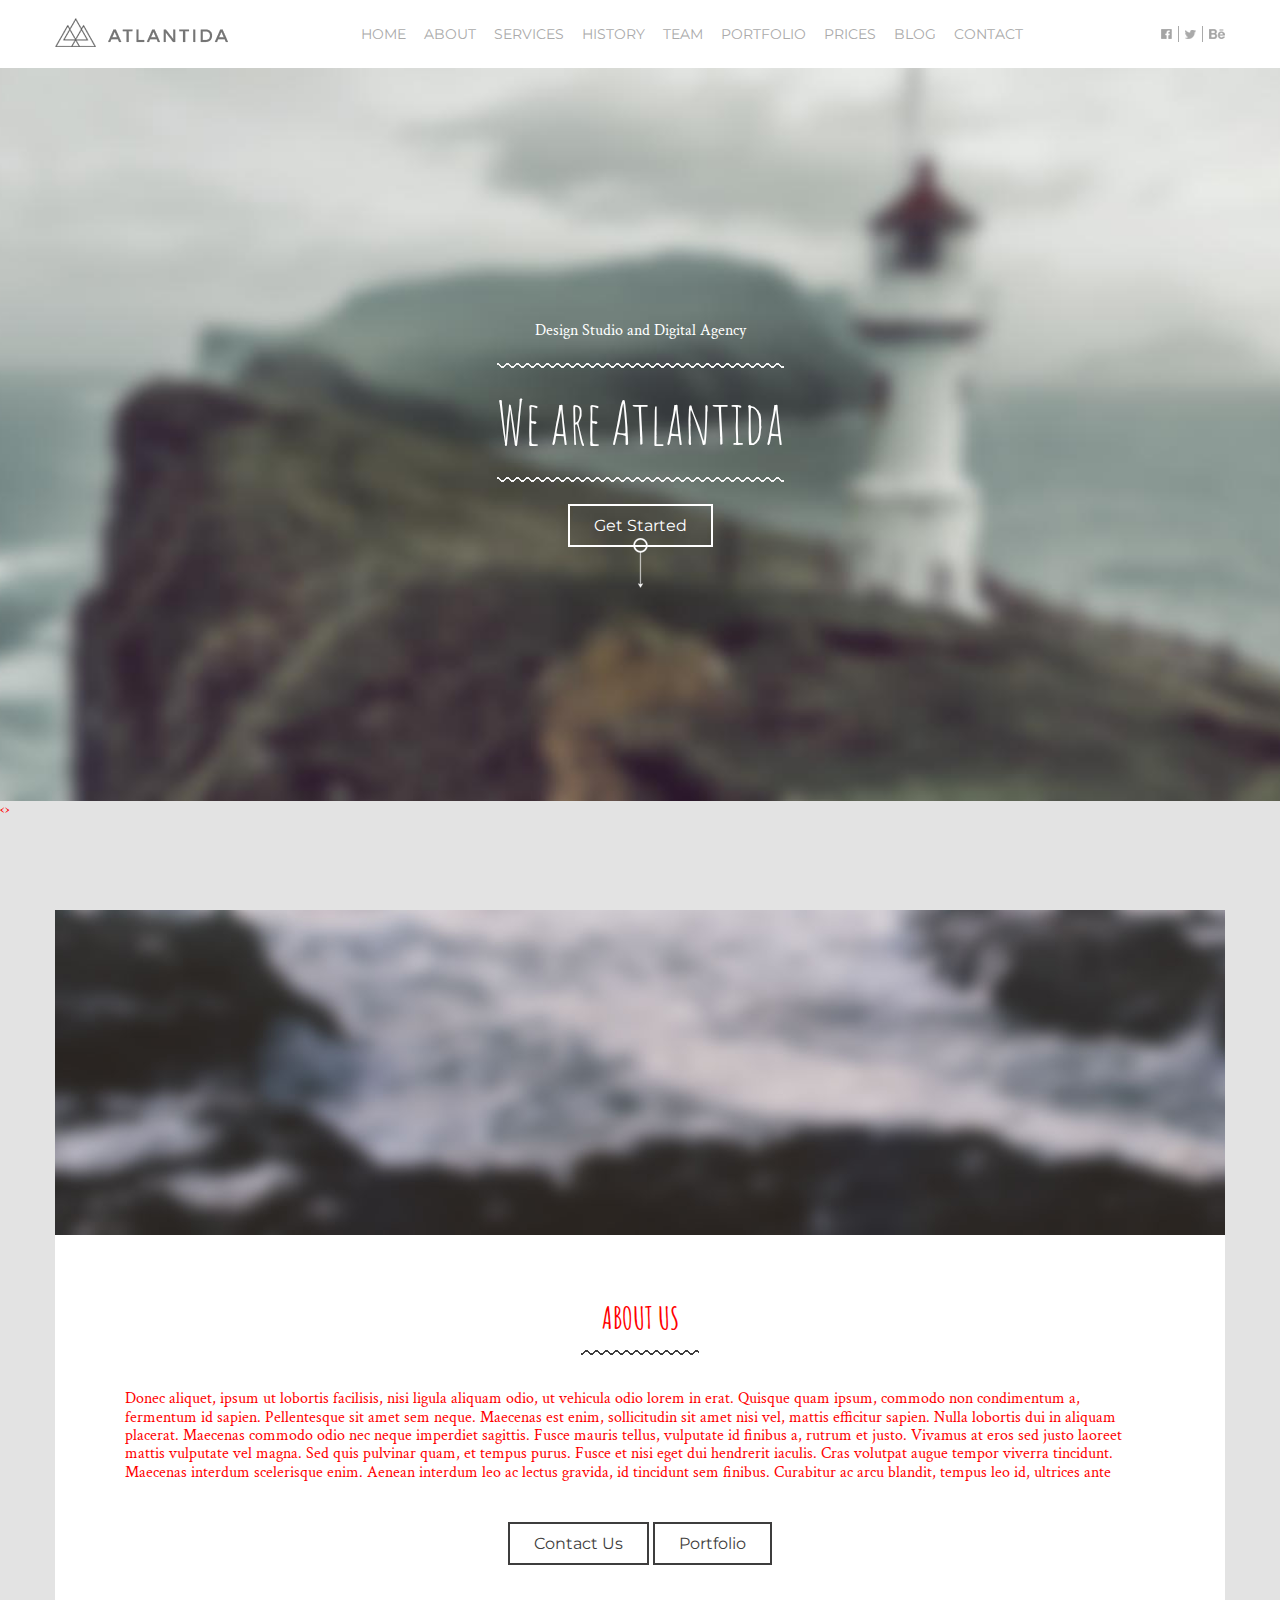
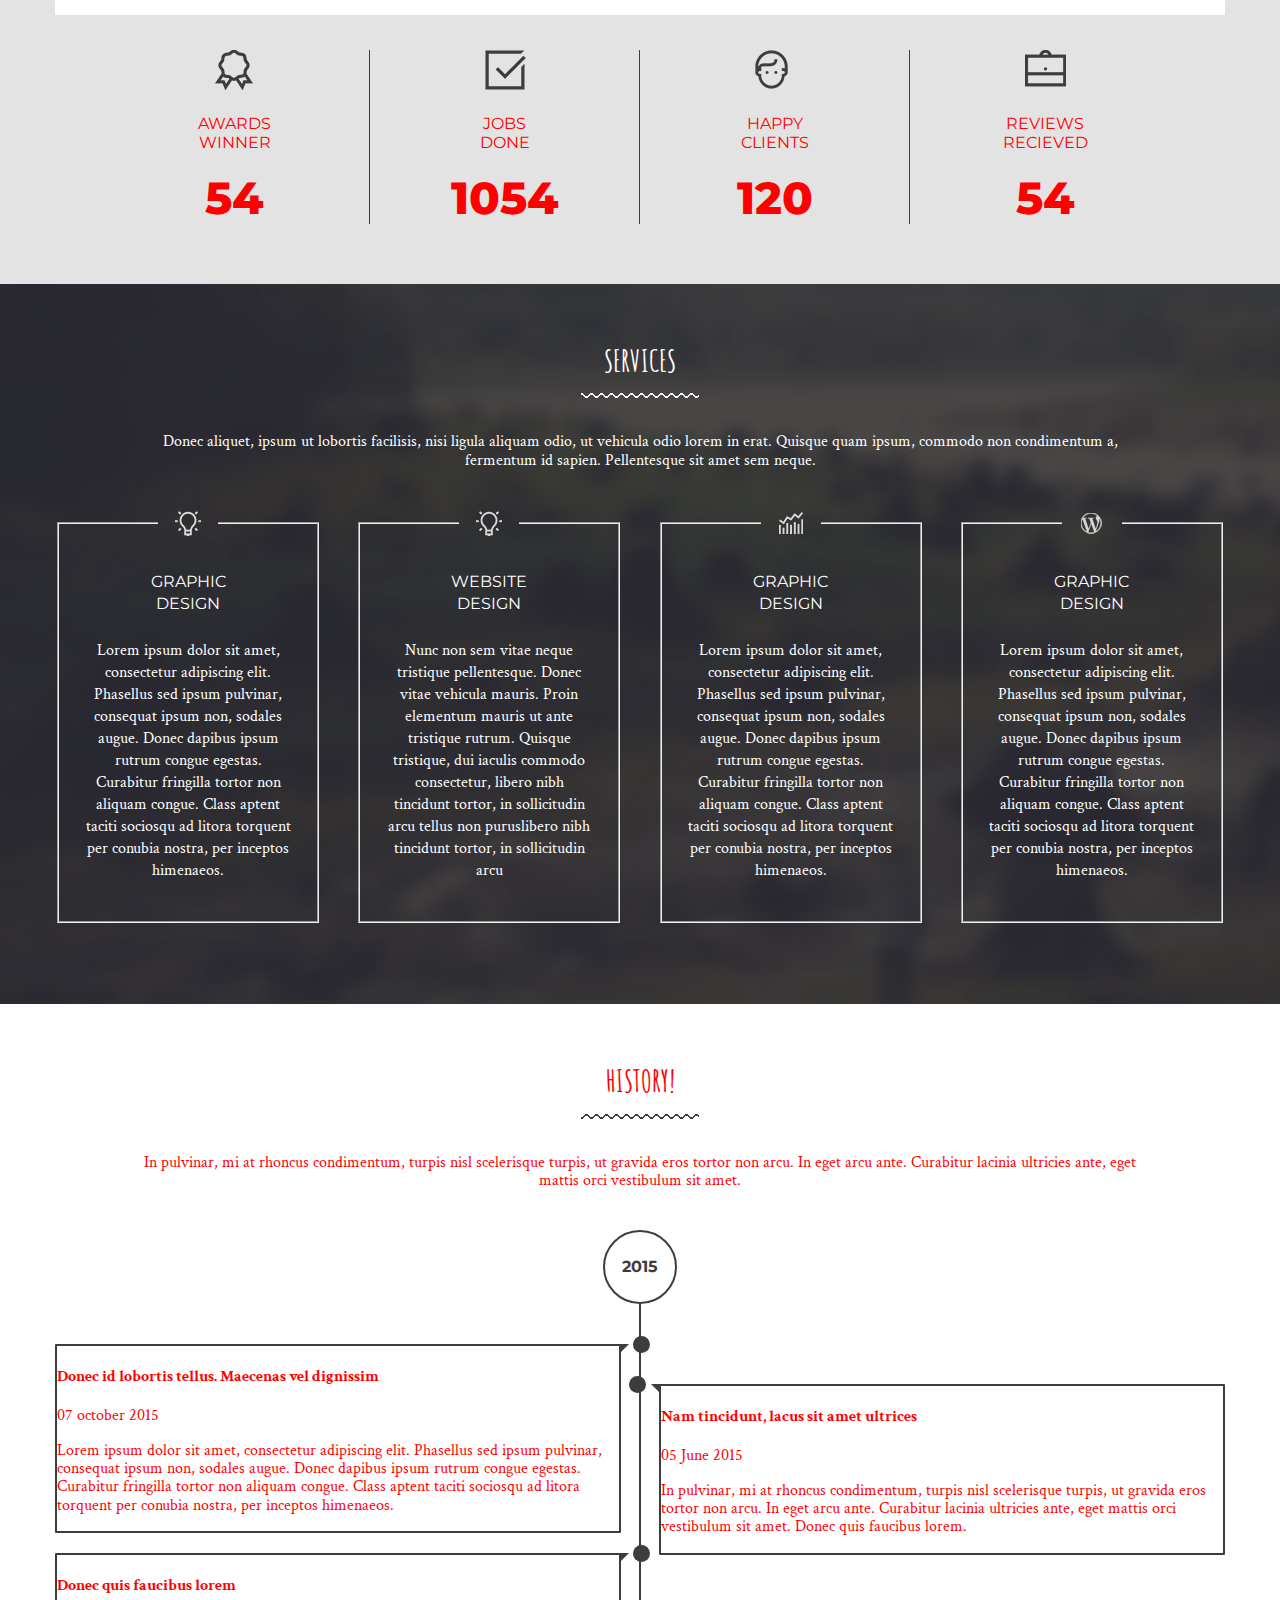
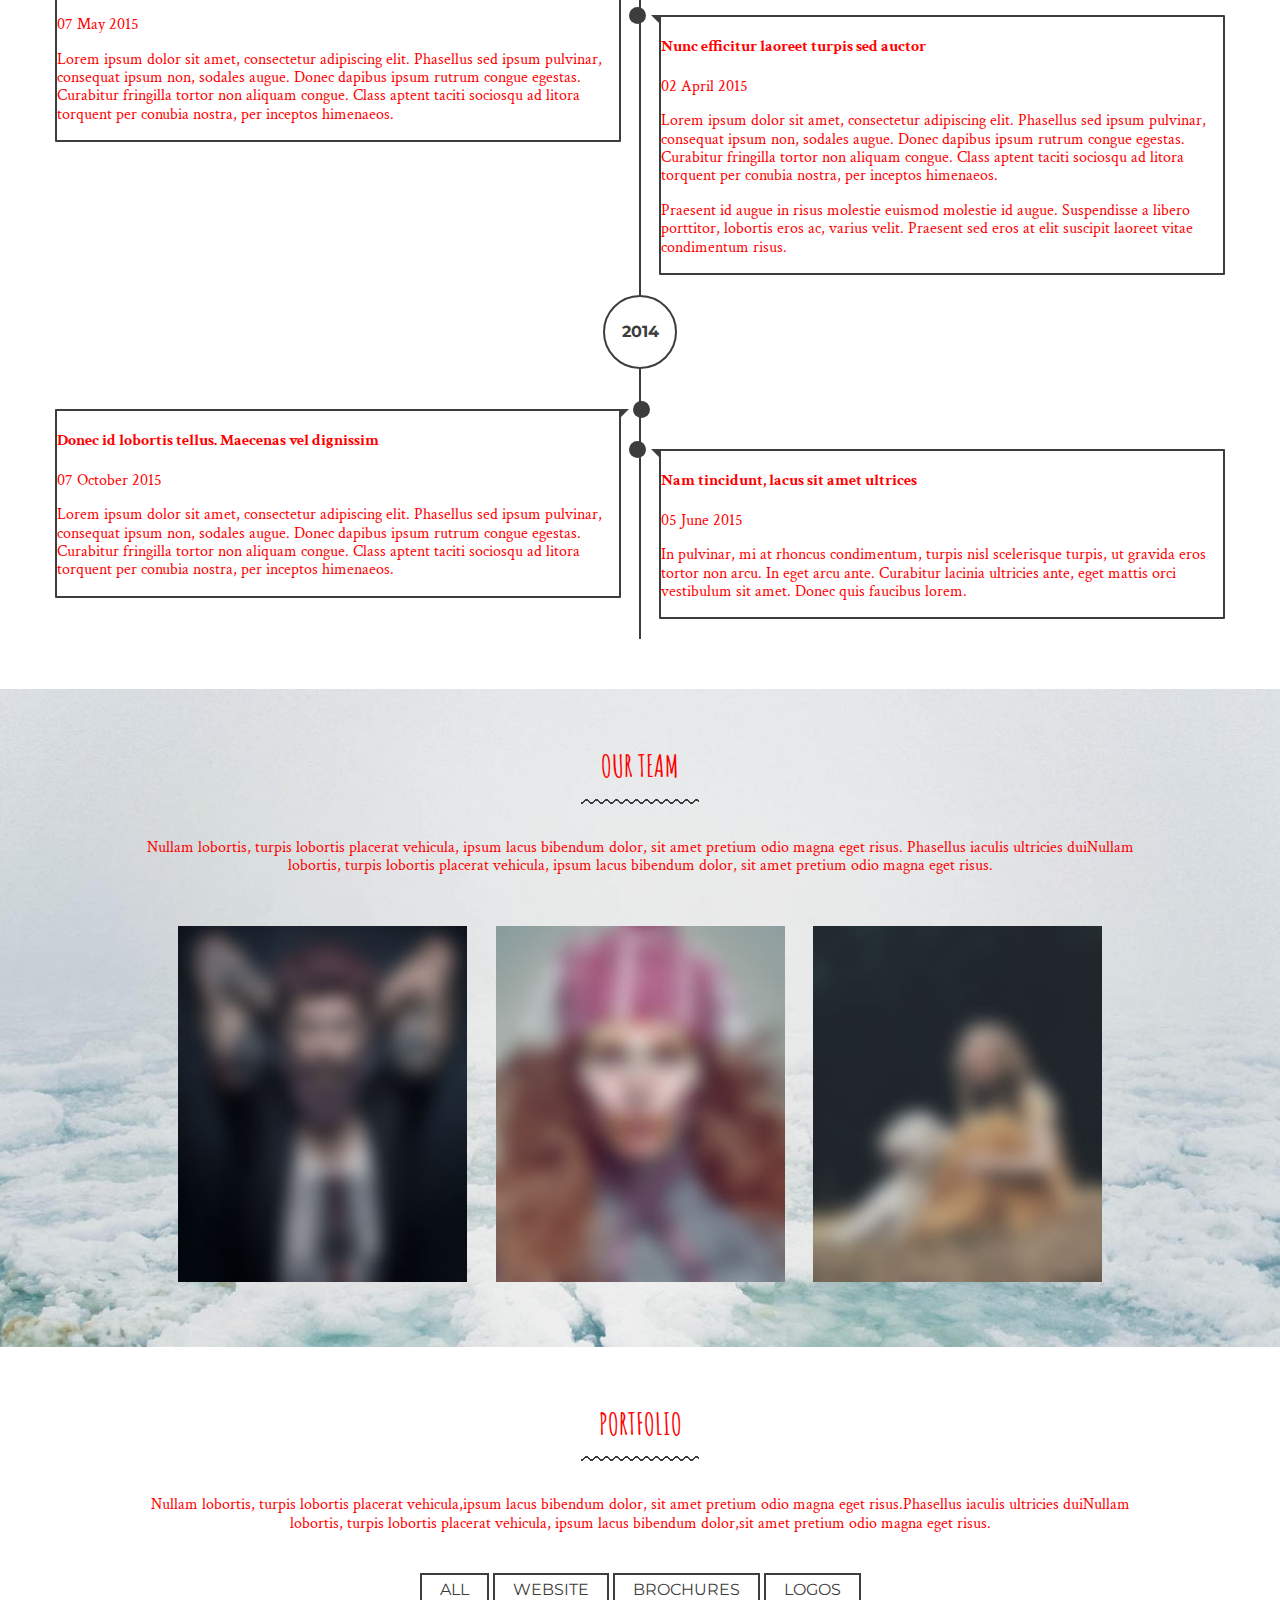
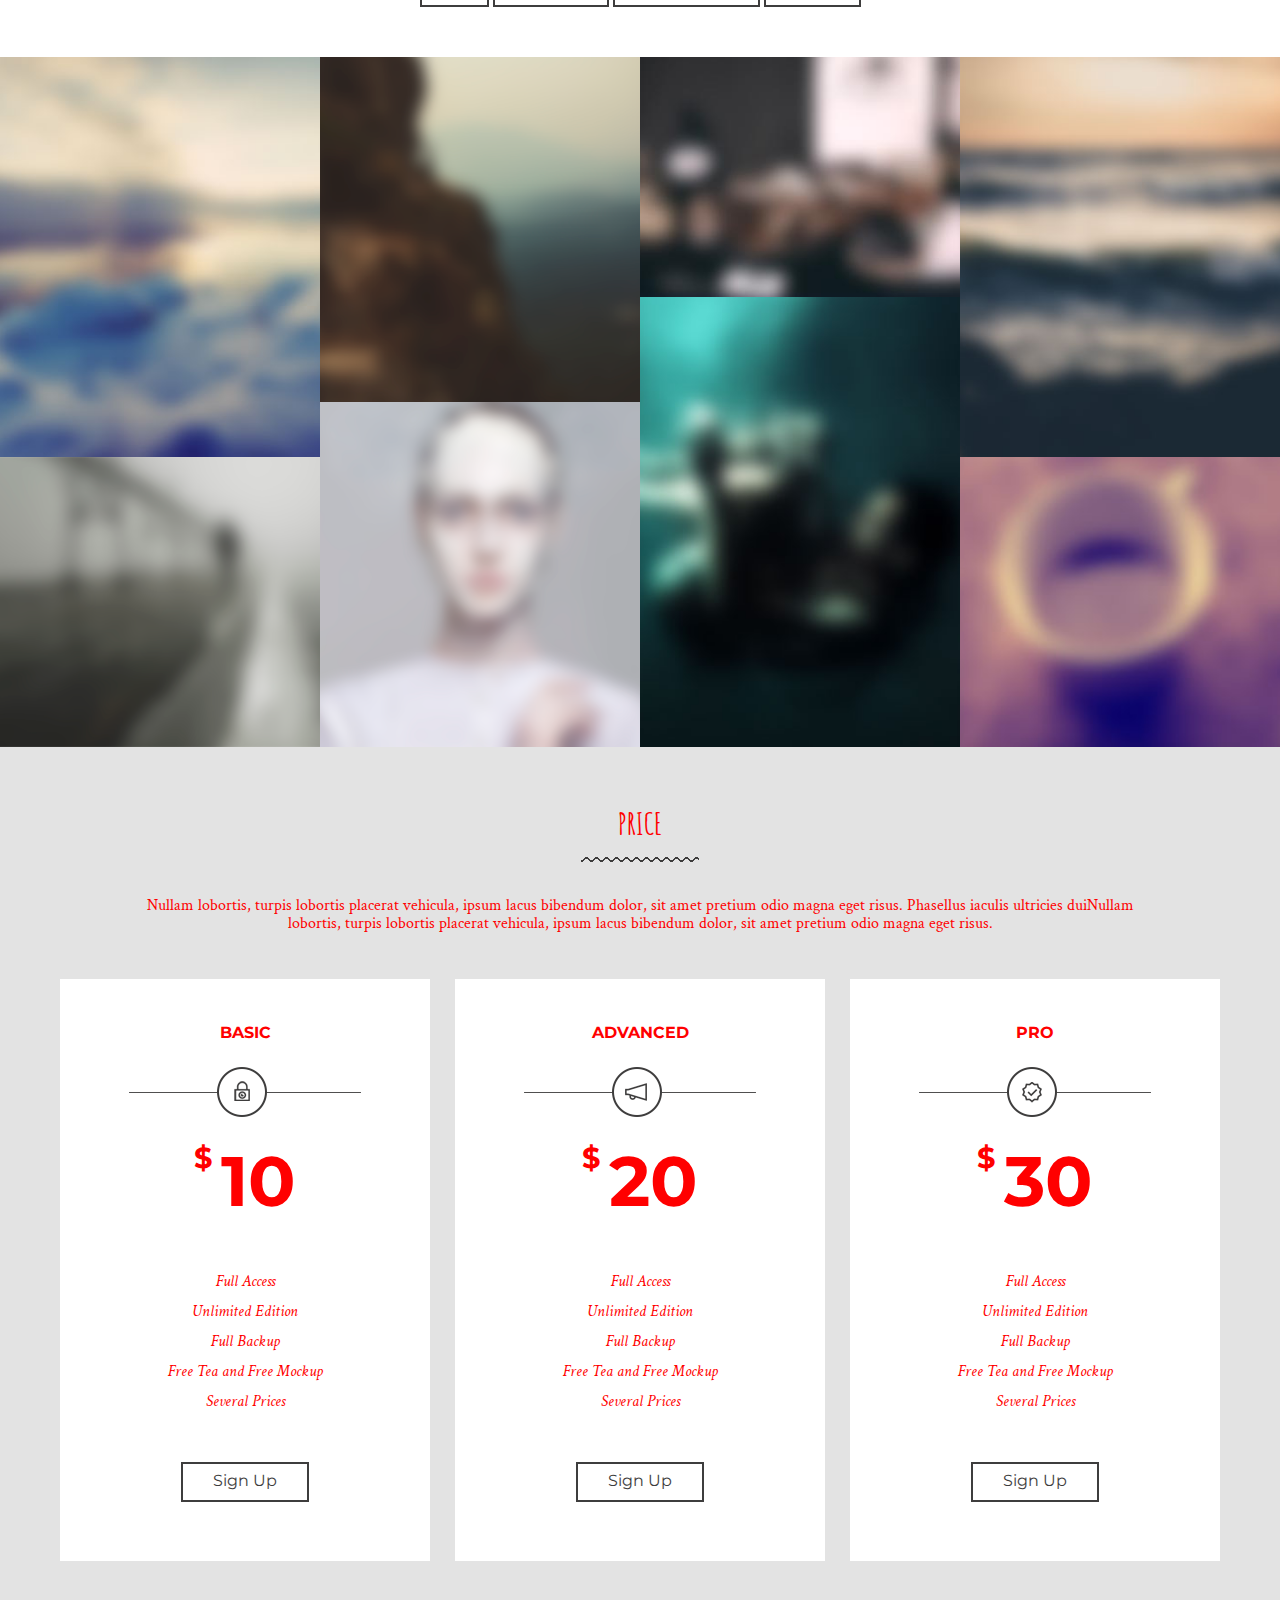
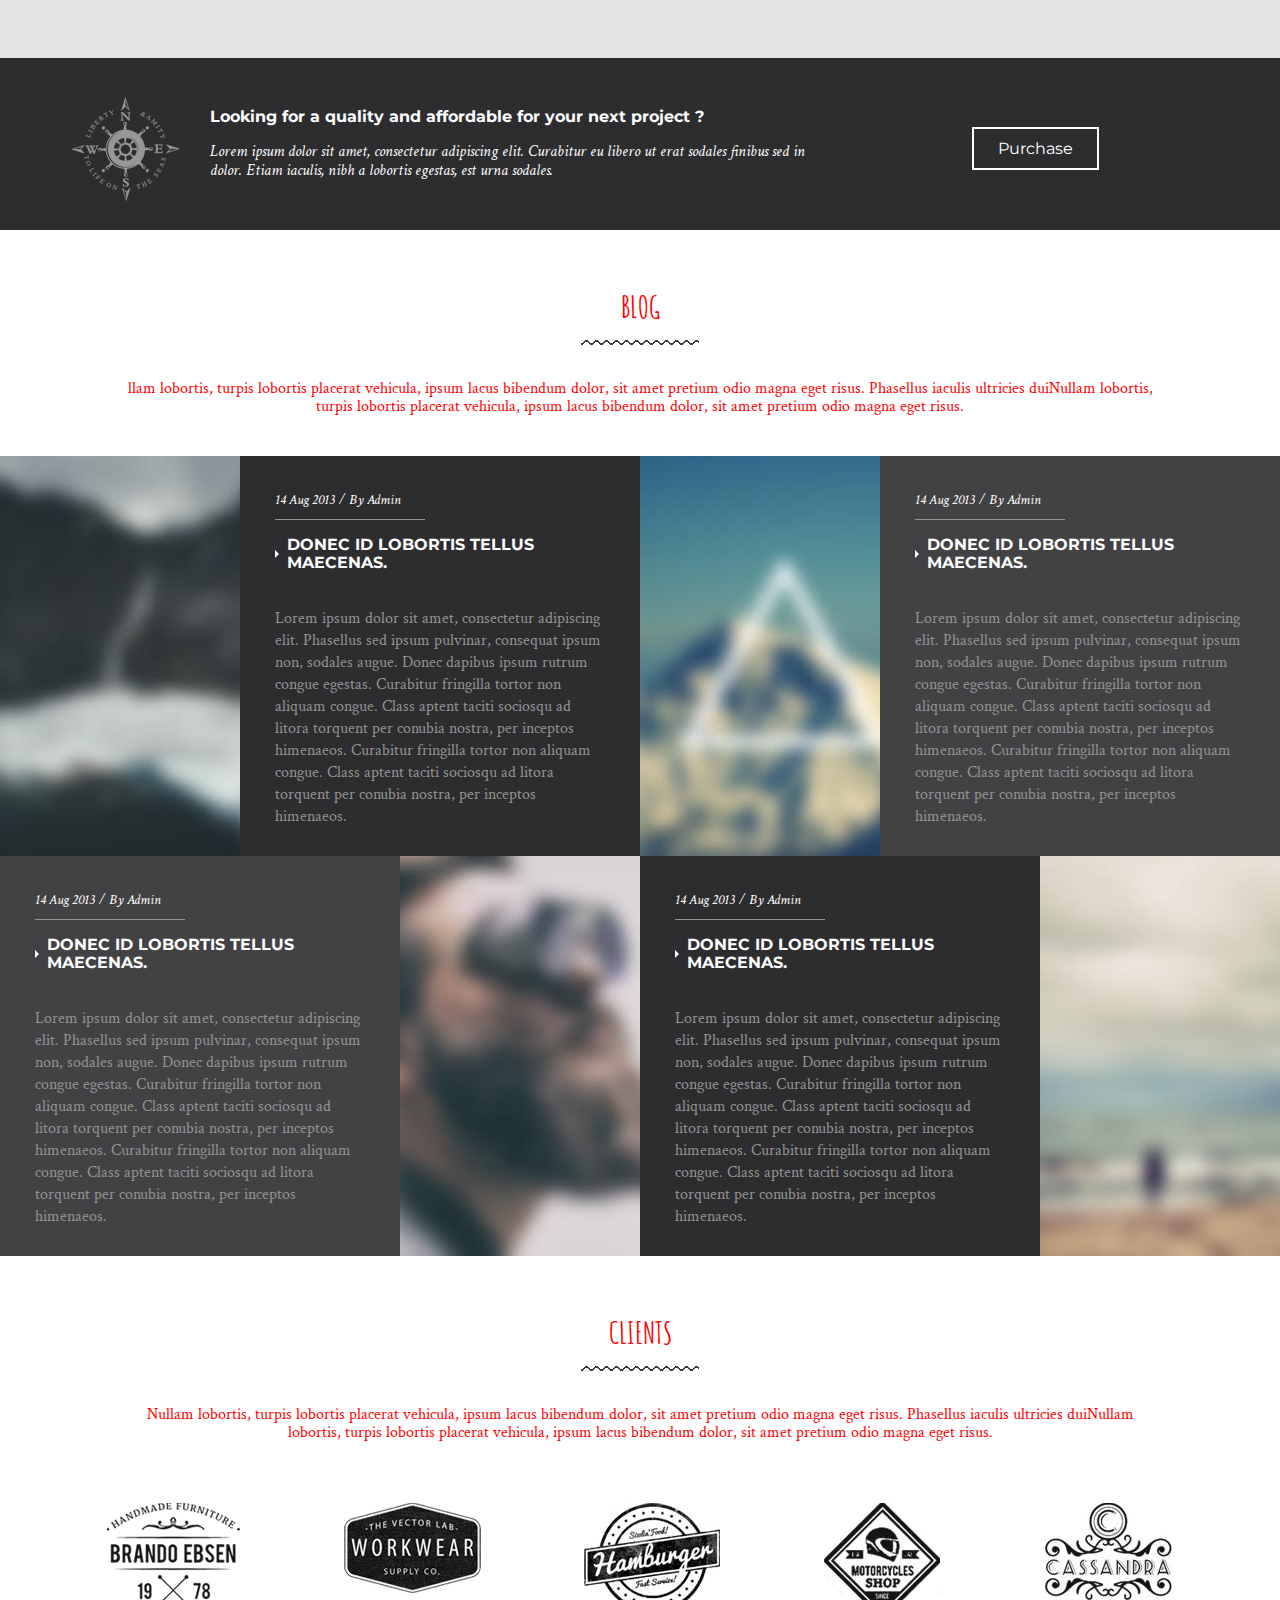
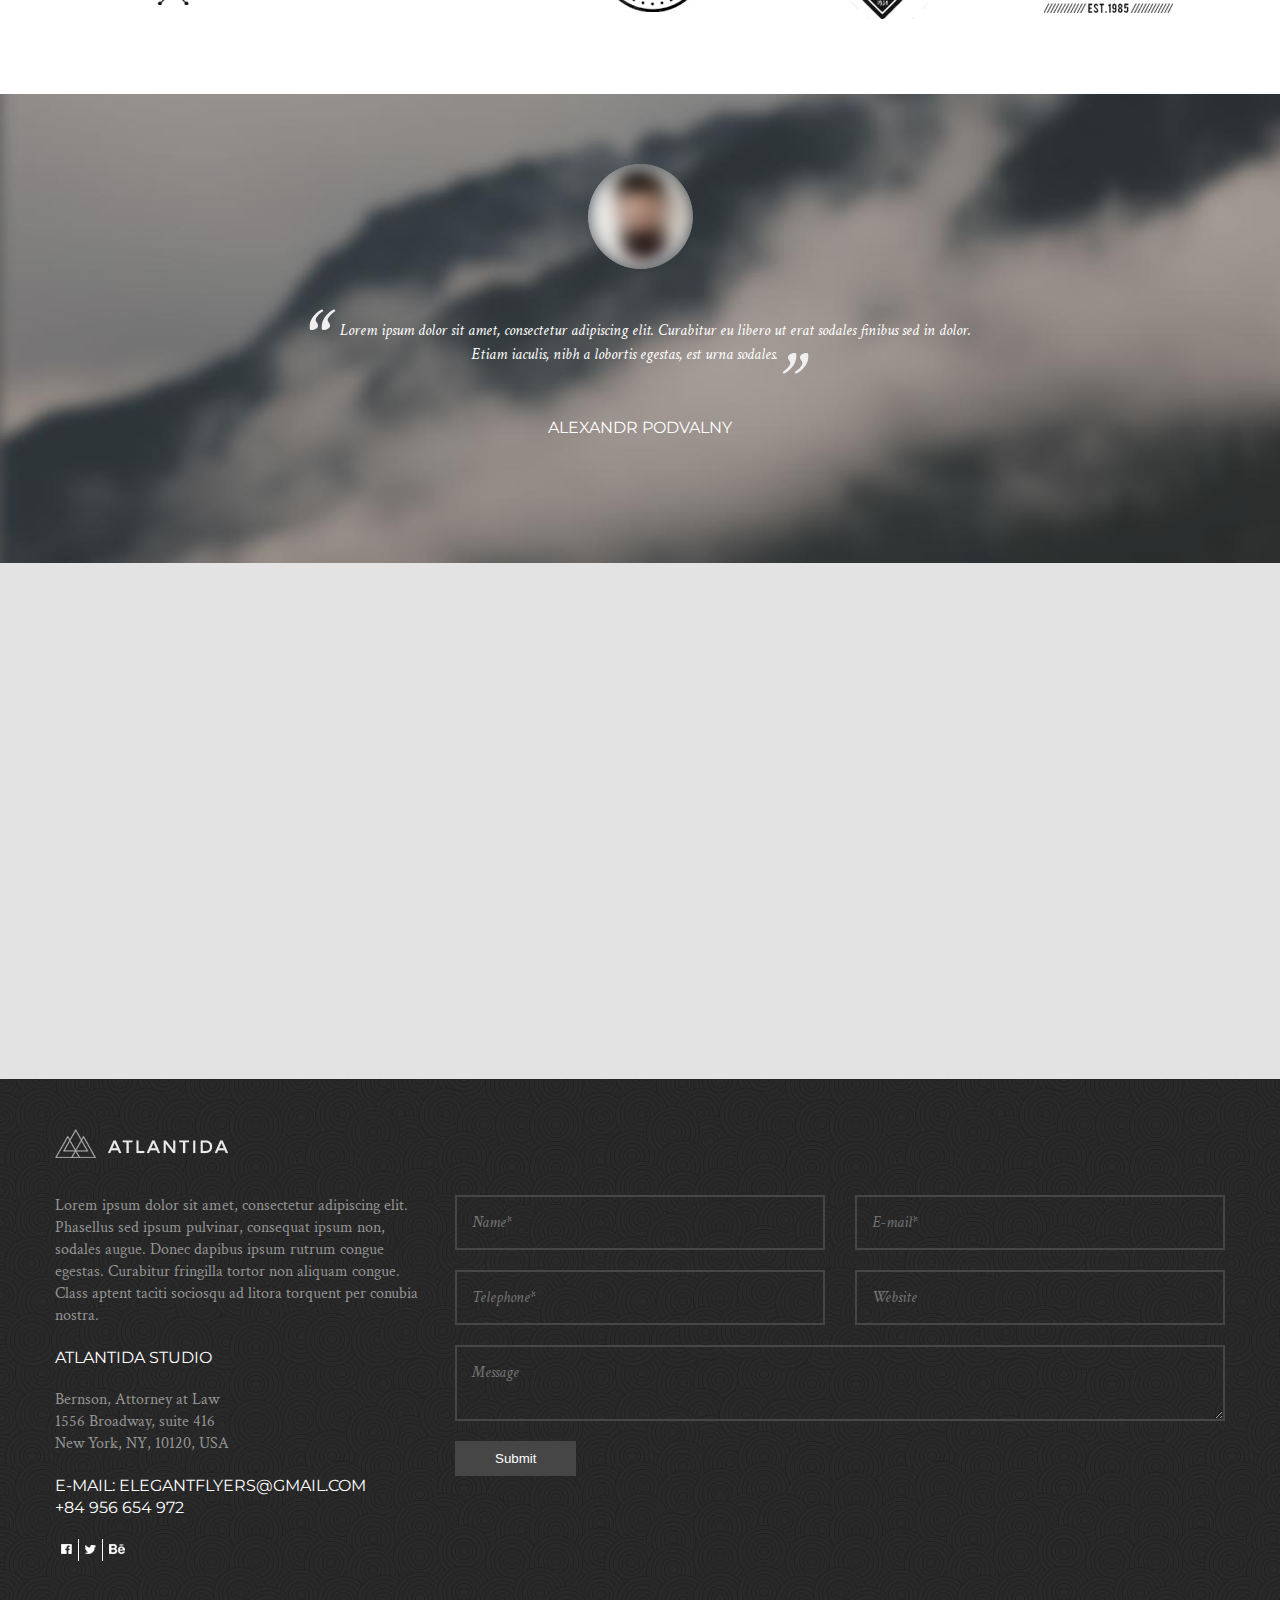
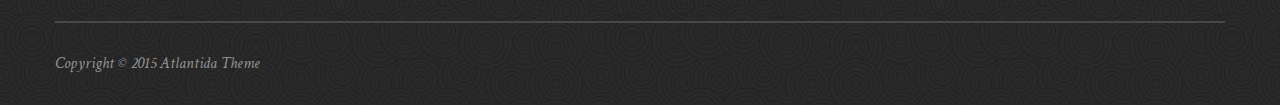
==== index.html @ 1d6058ed "изменили название блока" ====
<!DOCTYPE html>
<html lang="en">
<head>
    <meta charset="UTF-8">
    <title>Atlantida</title>
    <meta name="viewport" content="width=device-width, initial-scale=1">
    <link href="https://fonts.googleapis.com/css?family=Montserrat:400,700&display=swap" rel="stylesheet">
    <link href="https://fonts.googleapis.com/css?family=Crimson+Text:400,400i&display=swap" rel="stylesheet">
    <link href="https://fonts.googleapis.com/css?family=Amatic+SC:400,700&display=swap" rel="stylesheet">
    <link rel="stylesheet" href="lib/OwlCarousel/owl.carousel.min.css">
    <link rel="stylesheet" href="lib/OwlCarousel/owl.theme.default.min.css">
    <link rel="stylesheet" href="css/normalize.css">
    <link rel="stylesheet" href="css/style.css">
    <script src="https://api-maps.yandex.ru/2.1/?lang=ru_RU&amp;apikey=9c8880da-a240-4a77-bbbc-1b9997130b51" type="text/javascript"></script>
</head>
<body class="page">
    <div class="page__row--white">
        <div class="page__cell">
            <header class="main-header">
                <div class="logo">
                    <a href="#" class="logo__link">
                        <img src="images/Logo.png" alt="" class="logo__picture">
                    </a>
                </div>
                <nav class="main-nav">
                    <ul class="main-nav__list">
                        <li class="main-nav__item"><a href="#" class="main-nav__link">Home</a></li>
                        <li class="main-nav__item"><a href="#" class="main-nav__link">About</a></li>
                        <li class="main-nav__item"><a href="#" class="main-nav__link">Services</a></li>
                        <li class="main-nav__item"><a href="#" class="main-nav__link">History</a></li>
                        <li class="main-nav__item"><a href="#" class="main-nav__link">Team</a></li>
                        <li class="main-nav__item"><a href="#" class="main-nav__link">Portfolio</a></li>
                        <li class="main-nav__item"><a href="#" class="main-nav__link">Prices</a></li>
                        <li class="main-nav__item"><a href="#" class="main-nav__link">Blog</a></li>
                        <li class="main-nav__item"><a href="#" class="main-nav__link">Contact</a></li>
                    </ul>
                </nav>
                <div class="social-networks">
                    <ul class="social-networks__list">
                        <li class="social-networks__item">
                            <a href="#" class="social-networks__link">
                                <img src="images/Facebook.png" alt="Facebook" class="social-networks__picture">
                            </a>
                        </li>
                        <li class="social-networks__item">
                            <a href="#" class="social-networks__link">
                                <img src="images/Twitter.png" alt="Twitter" class="social-networks__picture">
                            </a>
                        </li>
                        <li class="social-networks__item">
                            <a href="#" class="social-networks__link">
                                <img src="images/Behance.png" alt="Behance" class="social-networks__picture">
                            </a>
                        </li>
                    </ul>
                </div>
            </header>
        </div>
    </div>
    <div class="page__row">
        <div class="owl-carousel  slider">
            <div class="slider__item" style="background-image: url(images/slide.jpg);">
                <div class="slider__content">
                    <b class="slider__header-line">Design Studio and Digital Agency</b>
                    <b class="slider__text">We are Atlantida</b>
                    <button class="slider__button button">Get Started</button>
                </div>
            </div>
            <div class="slider__item" style="background-image: url(images/slide.jpg);"></div>
            <div class="slider__item" style="background-image: url(images/slide.jpg);"></div>
        </div>
    </div>
    <div class="page__row">
        <section class="page__cell--white about-company section">
            <img src="images/about-company.jpg" alt="" class="about-company__picture">
            <h2 class="section__header">About us</h2>
            <p class="section__text">Donec aliquet, ipsum ut lobortis facilisis, nisi ligula aliquam odio, ut vehicula odio lorem in erat.
                Quisque quam ipsum, commodo non condimentum a, fermentum id sapien.
                Pellentesque sit amet sem neque. Maecenas est enim, sollicitudin sit amet nisi vel, mattis efficitur sapien.
                Nulla lobortis dui in aliquam placerat. Maecenas commodo odio nec neque imperdiet sagittis.
                Fusce mauris tellus, vulputate id finibus a, rutrum et justo. Vivamus at eros sed justo laoreet mattis vulputate vel magna.
                Sed quis pulvinar quam, et tempus purus. Fusce et nisi eget dui hendrerit iaculis. Cras volutpat augue tempor viverra tincidunt.
                Maecenas interdum scelerisque enim. Aenean interdum leo ac lectus gravida, id tincidunt sem finibus.
                Curabitur ac arcu blandit, tempus leo id, ultrices ante</p>
            <div class="about-company__buttons">
                <button class="button button--dark">Contact Us</button>
                <button class="button button--dark">Portfolio</button>
            </div>
        </section>
        <section class="page__cell advantages">
            <ul class="advantages__list">
                <li class="advantages__item">
                    <span class="advantages__name">AWARDS<br> WINNER</span>
                    <span class="advantages__number">54</span>
                </li>
                <li class="advantages__item">
                    <span class="advantages__name">JOBS<br> DONE</span>
                    <span class="advantages__number">1054</span>
                </li>
                <li class="advantages__item">
                    <span class="advantages__name">HAPPY<br> CLIENTS</span>
                    <span class="advantages__number">120</span>
                </li>
                <li class="advantages__item">
                    <span class="advantages__name">reviews<br> recieved</span>
                    <span class="advantages__number">54</span>
                </li>
            </ul>
        </section>
    </div>
    <div class="page__row services">
        <section class="page__cell">
            <h2 class="section__header section__header--white">SERVICES</h2>
            <p class="section__text--white section__text--center">Donec aliquet, ipsum ut lobortis facilisis, nisi ligula aliquam odio, ut vehicula odio lorem in erat.
                Quisque quam ipsum, commodo non condimentum a, fermentum id sapien. Pellentesque sit amet sem neque.
            </p>
            <ul class="services__list">
                <li class="services__item">
                    <fieldset class="services__block">
                        <legend class="services__icon" style="background-image: url(images/graphic-design.png)"></legend>
                        <h3 class="services__name">GRAPHIC<br> DESIGN</h3>
                        <p class="services__text">Lorem ipsum dolor sit amet, consectetur adipiscing elit.
                            Phasellus sed ipsum pulvinar, consequat ipsum non, sodales augue.
                            Donec dapibus ipsum rutrum congue egestas. Curabitur fringilla tortor non aliquam congue.
                            Class aptent taciti sociosqu ad litora torquent per conubia nostra, per inceptos himenaeos.
                        </p>
                    </fieldset>
                </li>
                <li class="services__item">
                    <fieldset class="services__block">
                        <legend class="services__icon" style="background-image: url(images/graphic-design.png)"></legend>
                        <h3 class="services__name">WEBSITE<br> DESIGN</h3>
                        <p class="services__text">Nunc non sem vitae neque tristique pellentesque.
                            Donec vitae vehicula mauris. Proin elementum mauris ut ante tristique rutrum.
                            Quisque tristique, dui iaculis commodo consectetur, libero nibh tincidunt tortor, in sollicitudin arcu
                            tellus non puruslibero nibh tincidunt tortor, in sollicitudin arcu
                        </p>
                    </fieldset>
                </li>
                <li class="services__item">
                    <fieldset class="services__block">
                        <legend class="services__icon" style="background-image: url(images/seo.png)"></legend>
                        <h3 class="services__name">GRAPHIC <br> DESIGN</h3>
                        <p class="services__text">Lorem ipsum dolor sit amet, consectetur adipiscing elit.
                            Phasellus sed ipsum pulvinar, consequat ipsum non, sodales augue.
                            Donec dapibus ipsum rutrum congue egestas. Curabitur fringilla tortor non aliquam congue.
                            Class aptent taciti sociosqu ad litora torquent per conubia nostra, per inceptos himenaeos.
                        </p>
                    </fieldset>
                </li>
                <li class="services__item">
                    <fieldset class="services__block">
                        <legend class="services__icon" style="background-image: url(images/wordpress.png)"></legend>
                        <h3 class="services__name">GRAPHIC <br> DESIGN</h3>
                        <p class="services__text">Lorem ipsum dolor sit amet, consectetur adipiscing elit.
                            Phasellus sed ipsum pulvinar, consequat ipsum non, sodales augue.
                            Donec dapibus ipsum rutrum congue egestas. Curabitur fringilla tortor non aliquam congue.
                            Class aptent taciti sociosqu ad litora torquent per conubia nostra, per inceptos himenaeos.
                        </p>
                    </fieldset>
                </li>
            </ul>
        </section>
    </div>
    <div class="page__row--white history">
        <section class="page__cell">
            <h2 class="section__header">History!</h2>
            <p class="section__text section__text--center">In pulvinar, mi at rhoncus condimentum,
                turpis nisl scelerisque turpis, ut gravida eros tortor non arcu.
                In eget arcu ante. Curabitur lacinia ultricies ante, eget mattis orci vestibulum sit amet.
            </p>
            <section class="time-line">
                <h3 class="time-line__year">2015</h3>
                <ul class="time-line__list">
                    <li class="time-line__item event">
                        <h4 class="event__name">Donec id lobortis tellus. Maecenas vel dignissim</h4>
                        <time class="event__time">07 october 2015</time>
                        <p class="event__text">Lorem ipsum dolor sit amet, consectetur adipiscing elit.
                            Phasellus sed ipsum pulvinar, consequat ipsum non, sodales augue.
                            Donec dapibus ipsum rutrum congue egestas. Curabitur fringilla tortor non aliquam congue.
                            Class aptent taciti sociosqu ad litora torquent per conubia nostra, per inceptos himenaeos.
                        </p>
                    </li>
                    <li class="time-line__item">
                        <h4 class="event__name">Nam tincidunt, lacus sit amet ultrices </h4>
                        <time class="event__time">05 June 2015</time>
                        <p class="event__text">In pulvinar, mi at rhoncus condimentum, turpis nisl scelerisque turpis, ut gravida eros tortor non arcu.
                            In eget arcu ante.
                            Curabitur lacinia ultricies ante, eget mattis orci vestibulum sit amet. Donec quis faucibus lorem.
                        </p>
                    </li>
                    <li class="time-line__item">
                        <h4 class="event__name">Donec quis faucibus lorem</h4>
                        <time class="event__time">07 May 2015</time>
                        <p class="event__text">Lorem ipsum dolor sit amet, consectetur adipiscing elit.
                            Phasellus sed ipsum pulvinar, consequat ipsum non, sodales augue.
                            Donec dapibus ipsum rutrum congue egestas. Curabitur fringilla tortor non aliquam congue.
                            Class aptent taciti sociosqu ad litora torquent per conubia nostra, per inceptos himenaeos.
                        </p>
                    </li>
                    <li class="time-line__item">
                        <h4 class="event__name">Nunc efficitur laoreet turpis sed auctor</h4>
                        <time class="event__time">02 April 2015</time>
                        <p class="event__text">Lorem ipsum dolor sit amet, consectetur adipiscing elit.
                            Phasellus sed ipsum pulvinar, consequat ipsum non, sodales augue.
                            Donec dapibus ipsum rutrum congue egestas. Curabitur fringilla tortor non aliquam congue.
                            Class aptent taciti sociosqu ad litora torquent per conubia nostra, per inceptos himenaeos.
                        </p>
                        <p class="event__text">
                            Praesent id augue in risus molestie euismod molestie id augue. Suspendisse a libero porttitor, lobortis eros ac, varius velit.
                            Praesent sed eros at elit suscipit laoreet vitae condimentum risus.
                        </p>
                    </li>
                </ul>
                <h3 class="time-line__year">2014</h3>
                <ul class="time-line__list">
                    <li class="time-line__item">
                        <h4 class="event__name">Donec id lobortis tellus. Maecenas vel dignissim</h4>
                        <time class="event__time">07 October 2015</time>
                        <p class="event__text">Lorem ipsum dolor sit amet, consectetur adipiscing elit.
                            Phasellus sed ipsum pulvinar, consequat ipsum non, sodales augue.
                            Donec dapibus ipsum rutrum congue egestas. Curabitur fringilla tortor non aliquam congue.
                            Class aptent taciti sociosqu ad litora torquent per conubia nostra, per inceptos himenaeos.
                        </p>
                    </li>
                    <li class="time-line__item">
                        <h4 class="event__name">Nam tincidunt, lacus sit amet ultrices</h4>
                        <time class="event__time">05 June 2015</time>
                        <p class="event__text">In pulvinar, mi at rhoncus condimentum, turpis nisl scelerisque turpis, ut gravida eros tortor non arcu.
                            In eget arcu ante.
                            Curabitur lacinia ultricies ante, eget mattis orci vestibulum sit amet. Donec quis faucibus lorem.
                        </p>
                    </li>
                </ul>
            </section>
        </section>

    </div>
    <div class="page__row team">
    <section class="page__cell">
        <h2 class="section__header">Our team</h2>
        <p class="section__text section__text--center">Nullam lobortis, turpis lobortis placerat vehicula, ipsum lacus bibendum dolor,
            sit amet pretium odio magna eget risus.
            Phasellus iaculis ultricies duiNullam lobortis, turpis lobortis placerat vehicula, ipsum lacus bibendum dolor,
            sit amet pretium odio magna eget risus.
        </p>
        <ul class="team__list">
            <li class="team__item" style="background-image: url(images/team-1.jpg)">
                <div class="team__member">
                    <h3 class="team__name">Jilla Smith</h3>
                    <b class="team__profession">Designer</b>
                    <div class="social-networks">
                        <ul class="social-networks__list">
                            <li class="social-networks__item social-networks__item--dark">
                                <a href="#" class="social-networks__link">
                                    <img src="images/Facebook.png" alt="Facebook" class="social-networks__picture">
                                </a>
                            </li>
                            <li class="social-networks__item social-networks__item--dark">
                                <a href="#" class="social-networks__link social-networks__link--dark">
                                    <img src="images/Twitter.png" alt="Twitter" class="social-networks__picture">
                                </a>
                            </li>
                            <li class="social-networks__item social-networks__item--dark">
                                <a href="#" class="social-networks__link social-networks__link--dark">
                                    <img src="images/Behance.png" alt="Behance" class="social-networks__picture">
                                </a>
                            </li>
                        </ul>
                    </div>
                </div>
            </li>
            <li class="team__item" style="background-image: url(images/team-2.jpg)">
                <div class="team__member">
                    <h3 class="team__name">Jilla Smith</h3>
                    <b class="team__profession">Designer</b>
                    <div class="social-networks">
                        <ul class="social-networks__list">
                            <li class="social-networks__item social-networks__item--dark">
                                <a href="#" class="social-networks__link social-networks__link--dark">
                                    <img src="images/Facebook.png" alt="Facebook" class="social-networks__picture">
                                </a>
                            </li>
                            <li class="social-networks__item social-networks__item--dark">
                                <a href="#" class="social-networks__link social-networks__link--dark">
                                    <img src="images/Twitter.png" alt="Twitter" class="social-networks__picture">
                                </a>
                            </li>
                            <li class="social-networks__item social-networks__item--dark">
                                <a href="#" class="social-networks__link social-networks__link--dark">
                                    <img src="images/Behance.png" alt="Behance" class="social-networks__picture">
                                </a>
                            </li>
                        </ul>
                    </div>
                </div>
            </li>
            <li class="team__item" style="background-image: url(images/team-3.jpg)">
                <div class="team__member">
                    <h3 class="team__name">Jilla Smith</h3>
                    <b class="team__profession">Designer</b>
                    <div class="social-networks">
                        <ul class="social-networks__list">
                            <li class="social-networks__item social-networks__item--dark">
                                <a href="#" class="social-networks__link social-networks__link--dark">
                                    <img src="images/Facebook.png" alt="Facebook" class="social-networks__picture">
                                </a>
                            </li>
                            <li class="social-networks__item social-networks__item--dark">
                                <a href="#" class="social-networks__link social-networks__link--dark">
                                    <img src="images/Twitter.png" alt="Twitter" class="social-networks__picture">
                                </a>
                            </li>
                            <li class="social-networks__item social-networks__item--dark">
                                <a href="#" class="social-networks__link social-networks__link--dark">
                                    <img src="images/Behance.png" alt="Behance" class="social-networks__picture">
                                </a>
                            </li>
                        </ul>
                    </div>
                </div>
            </li>
        </ul>
    </section>
</div>
    <div class="page__row--white portfolio">
        <section class="page__cell">
            <h2 class="section__header">Portfolio</h2>
            <p class="section__text section__text--center">Nullam lobortis, turpis lobortis placerat vehicula,ipsum lacus bibendum dolor,
                sit amet pretium odio magna eget risus.Phasellus iaculis ultricies duiNullam lobortis, turpis lobortis placerat vehicula,
                ipsum lacus bibendum dolor,sit amet pretium odio magna eget risus.
            </p>
            <div class="portfolio__buttons">
                <a class="button button--dark button--portfolio">All</a>
                <a class="button button--dark button--portfolio">Website</a>
                <a class="button button--dark button--portfolio">Brochures</a>
                <a class="button button--dark button--portfolio">Logos</a>
            </div>
        </section>
        <ul class="portfolio__list">
            <li class="portfolio__item" style="background-image: url('images/1.jpg');">
            </li>
            <li class="portfolio__item" style="background-image: url('images/2.jpg');">
            </li>
            <li class="portfolio__item" style="background-image: url('images/3.jpg');">
            </li>
            <li class="portfolio__item" style="background-image: url('images/4.jpg');">
            </li>
            <li class="portfolio__item" style="background-image: url('images/5.jpg');">
            </li>
            <li class="portfolio__item" style="background-image: url('images/6.jpg');">
            </li>
            <li class="portfolio__item" style="background-image: url('images/7.jpg');">
            </li>
            <li class="portfolio__item" style="background-image: url('images/8.jpg');">
            </li>
        </ul>
        <div class="portfolio__slider p-slider">
            <input type="radio" class="p-slider__input" name="slider" id="slide1" checked>
            <input type="radio" class="p-slider__input" name="slider" id="slide2">
            <input type="radio" class="p-slider__input" name="slider" id="slide3">
            <input type="radio" class="p-slider__input" name="slider" id="slide4">
            <input type="radio" class="p-slider__input" name="slider" id="slide5">
            <input type="radio" class="p-slider__input" name="slider" id="slide6">
            <input type="radio" class="p-slider__input" name="slider" id="slide7">
            <input type="radio" class="p-slider__input" name="slider" id="slide8">
            <div class="p-slider__overflow">
                <div class="p-slider__list">
                    <div class="p-slider__item" style="background-image: url('images/1.jpg');"></div>
                    <div class="p-slider__item" style="background-image: url('images/2.jpg');"></div>
                    <div class="p-slider__item" style="background-image: url('images/3.jpg');"></div>
                    <div class="p-slider__item" style="background-image: url('images/4.jpg');"></div>
                    <div class="p-slider__item" style="background-image: url('images/5.jpg');"></div>
                    <div class="p-slider__item" style="background-image: url('images/6.jpg');"></div>
                    <div class="p-slider__item" style="background-image: url('images/7.jpg');"></div>
                    <div class="p-slider__item" style="background-image: url('images/8.jpg');"></div>
                </div>
            </div>
            <div class="p-slider__controls">
                <label for="slide1"></label>
                <label for="slide2"></label>
                <label for="slide3"></label>
                <label for="slide4"></label>
                <label for="slide5"></label>
                <label for="slide6"></label>
                <label for="slide7"></label>
                <label for="slide8"></label>
            </div>
        </div>
    </div>
    <div class="page-row">
        <section class="page__cell prices">
            <h2 class="section__header">Price</h2>
            <p class="section__text section__text--center">Nullam lobortis, turpis lobortis placerat vehicula, ipsum lacus bibendum dolor,
                sit amet pretium odio magna eget risus. Phasellus iaculis ultricies duiNullam lobortis,
                turpis lobortis placerat vehicula, ipsum lacus bibendum dolor, sit amet pretium odio magna eget risus.
            </p>
            <ul class="price__list">
                <li class="price__item tariff">
                    <h3 class="tariff__name basic">Basic</h3>
                    <b class="tariff__cost cost cost--basic">
                        <span class="cost__currency">$</span>
                        <span class="cost__sum">10</span>
                    </b>
                    <ul class="tariff__list">
                        <li class="tariff__item">Full Access</li>
                        <li class="tariff__item">Unlimited Edition</li>
                        <li class="tariff__item">Full Backup</li>
                        <li class="tariff__item">Free Tea and Free Mockup</li>
                        <li class="tariff__item">Several Prices</li>
                    </ul>
                    <a class="button button--dark button--price tariff__button">Sign Up</a>
                </li>
                <li class="price__item tariff">
                    <h3 class="tariff__name">Advanced</h3>
                    <b class="tariff__cost cost cost--advanced">
                        <span class="cost__currency">$</span>
                        <span class="cost__sum">20</span>
                    </b>
                    <ul class="tariff__list">
                        <li class="tariff__item">Full Access</li>
                        <li class="tariff__item">Unlimited Edition</li>
                        <li class="tariff__item">Full Backup</li>
                        <li class="tariff__item">Free Tea and Free Mockup</li>
                        <li class="tariff__item">Several Prices</li>
                    </ul>
                    <a class="button button--dark button--price tariff__button">Sign Up</a>
                </li>
                <li class="price__item tariff">
                    <h3 class="tariff__name">Pro</h3>
                    <b class="tariff__cost cost  cost--pro">
                        <span class="cost__currency">$</span>
                        <span class="cost__sum">30</span>
                    </b>
                    <ul class="tariff__list">
                        <li class="tariff__item">Full Access</li>
                        <li class="tariff__item">Unlimited Edition</li>
                        <li class="tariff__item">Full Backup</li>
                        <li class="tariff__item">Free Tea and Free Mockup</li>
                        <li class="tariff__item">Several Prices</li>
                    </ul>
                    <a class="button button--dark button--price tariff__button">Sign Up</a>
                </li>
            </ul>
        </section>
    </div>
    <div class="page__row page__row--dark">
        <section class="page__cell purchase">
            <div class="purchase__text">
                <b class="purchase__header">Looking for a quality and affordable for your next project ?</b>
                <p class="purchase__information">Lorem ipsum dolor sit amet, consectetur adipiscing elit. Curabitur eu libero ut erat sodales finibus sed in dolor.
                Etiam iaculis, nibh a lobortis egestas, est urna sodales.
                </p>
            </div>
            <button class="purchase__button button">Purchase</button>
        </section>
    </div>
    <section class="page__row--white blog">
        <div class="page__cell blog__information">
            <h2 class="section__header">Blog</h2>
            <p class="section__text section__text--center">llam lobortis, turpis lobortis placerat vehicula,
                ipsum lacus bibendum dolor, sit amet pretium odio magna eget risus. Phasellus iaculis ultricies duiNullam lobortis,
                turpis lobortis placerat vehicula, ipsum lacus bibendum dolor, sit amet pretium odio magna eget risus.
            </p>
        </div>
        <div class="blog__publication">
            <ul class="blog__list">
                <li class="blog__item">
                    <div class="blog__picture" style="background-image: url(images/blog-1.jpg)"></div>
                    <section class="blog__article blog__article--dark article">
                        <div class="article__running-title">
                            <time class="article__date">14 Aug 2013</time>
                            <span  class="article__slash">/</span>
                            <address class="article__author">By Admin</address>
                        </div>
                        <h3 class="article__header">Donec id lobortis tellus Maecenas.</h3>
                        <p class="article__text">Lorem ipsum dolor sit amet, consectetur adipiscing elit.
                            Phasellus sed ipsum pulvinar, consequat ipsum non, sodales augue.
                            Donec dapibus ipsum rutrum congue egestas. Curabitur fringilla tortor non aliquam congue.
                            Class aptent taciti sociosqu ad litora torquent per conubia nostra, per inceptos himenaeos.
                            Curabitur fringilla tortor non aliquam congue.
                            Class aptent taciti sociosqu ad litora torquent per conubia nostra, per inceptos himenaeos.
                        </p>
                    </section>
                </li>
                <li class="blog__item">
                    <section class="blog__article article">
                        <div class="article__running-title">
                            <time class="article__date">14 Aug 2013</time>
                            <span  class="article__slash">/</span>
                            <address class="article__author">By Admin</address>
                        </div>
                        <h3 class="article__header">Donec id lobortis tellus Maecenas.</h3>
                        <p class="article__text">Lorem ipsum dolor sit amet, consectetur adipiscing elit.
                            Phasellus sed ipsum pulvinar, consequat ipsum non, sodales augue.
                            Donec dapibus ipsum rutrum congue egestas. Curabitur fringilla tortor non aliquam congue.
                            Class aptent taciti sociosqu ad litora torquent per conubia nostra, per inceptos himenaeos.
                            Curabitur fringilla tortor non aliquam congue.
                            Class aptent taciti sociosqu ad litora torquent per conubia nostra, per inceptos himenaeos.
                        </p>
                    </section>
                    <div class="blog__picture" style="background-image: url(images/blog-3.jpg)"></div>
                </li>
                <li class="blog__item">
                    <div class="blog__picture" style="background-image: url(images/blog-2.jpg)"></div>
                    <section class="blog__article article">
                        <div class="article__running-title">
                            <time class="article__date">14 Aug 2013</time>
                            <span  class="article__slash">/</span>
                            <address class="article__author">By Admin</address>
                        </div>
                        <h3 class="article__header">Donec id lobortis tellus Maecenas.</h3>
                        <p class="article__text">Lorem ipsum dolor sit amet, consectetur adipiscing elit.
                            Phasellus sed ipsum pulvinar, consequat ipsum non, sodales augue.
                            Donec dapibus ipsum rutrum congue egestas. Curabitur fringilla tortor non aliquam congue.
                            Class aptent taciti sociosqu ad litora torquent per conubia nostra, per inceptos himenaeos.
                            Curabitur fringilla tortor non aliquam congue.
                            Class aptent taciti sociosqu ad litora torquent per conubia nostra, per inceptos himenaeos.
                        </p>
                    </section>
                </li>
                <li class="blog__item">
                    <section class="blog__article blog__article--dark article">
                        <div class="article__running-title">
                            <time class="article__date">14 Aug 2013</time>
                            <span  class="article__slash">/</span>
                            <address class="article__author">By Admin</address>
                        </div>
                        <h3 class="article__header">Donec id lobortis tellus Maecenas.</h3>
                        <p class="article__text">Lorem ipsum dolor sit amet, consectetur adipiscing elit.
                            Phasellus sed ipsum pulvinar, consequat ipsum non, sodales augue.
                            Donec dapibus ipsum rutrum congue egestas. Curabitur fringilla tortor non aliquam congue.
                            Class aptent taciti sociosqu ad litora torquent per conubia nostra, per inceptos himenaeos.
                            Curabitur fringilla tortor non aliquam congue.
                            Class aptent taciti sociosqu ad litora torquent per conubia nostra, per inceptos himenaeos.
                        </p>
                    </section>
                    <div class="blog__picture" style="background-image: url(images/blog-4.jpg)"></div>
                </li>
            </ul>
        </div>
    </section>
    <div class="page__row--white">
        <section class="page__cell clients">
            <h2 class="section__header">Clients</h2>
            <p class="section__text section__text--center">Nullam lobortis, turpis lobortis placerat vehicula,
                ipsum lacus bibendum dolor, sit amet pretium odio magna eget risus.
                Phasellus iaculis ultricies duiNullam lobortis, turpis lobortis placerat vehicula, ipsum lacus bibendum dolor,
                sit amet pretium odio magna eget risus.
            </p>
            <ul class="clients__list">
                <li class="clients__item"><img src="images/client-1.png" alt="" class="clients__logo"></li>
                <li class="clients__item"><img src="images/client-2.png" alt="" class="clients__logo"></li>
                <li class="clients__item"><img src="images/client-3.png" alt="" class="clients__logo"></li>
                <li class="clients__item"><img src="images/client-4.png" alt="" class="clients__logo"></li>
                <li class="clients__item"><img src="images/client-5.png" alt="" class="clients__logo"></li>
            </ul>
        </section>
    </div>
    <section class="page__row review">
        <div class="page__cell">
            <img src="images/review-picture.png" alt="" class="review__picture">
            <blockquote class="review__content">
                <p class="review__text">
                    <img class="review__leftquote" src="images/quote.png" alt="">
                    Lorem ipsum dolor sit amet, consectetur adipiscing elit. Curabitur eu libero ut erat sodales finibus sed in dolor.<br>
                    Etiam iaculis, nibh a lobortis egestas, est urna sodales.
                    <img class="review__rightquote" src="images/quote.png" alt="">
                </p>
                <address class="review__autor">
                    ALEXANDR PODVALNY
                </address>
            </blockquote>
        </div>
    </section>
    <div class="page__row">
        <iframe class="map" src="https://yandex.ru/map-widget/v1/-/CGBuU4Ib" width="560" height="400" frameborder="1" allowfullscreen="true"></iframe>
    </div>
    <div class="page__row page__row--circles">
        <div class="page__cell">
            <footer class="main-footer">
                <div class="main-footer__logo logo">
                    <a href="#" class="logo__link logo__link--footer">
                        <img src="images/Logo.png" alt="" class="logo__picture--dark">
                    </a>
                </div>
                <div class="main-footer__cell">
                    <section class="main-footer__information information">
                        <p class="information__item">
                            Lorem ipsum dolor sit amet, consectetur adipiscing elit.
                            Phasellus sed ipsum pulvinar, consequat ipsum non, sodales augue. Donec dapibus ipsum rutrum congue egestas.
                            Curabitur fringilla tortor non aliquam congue.
                            Class aptent taciti sociosqu ad litora torquent per conubia nostra.
                        </p>
                        <h3 class="information__item information__item--bold">Atlantida studio</h3>
                        <address class="information__item">
                            Bernson, Attorney at Law<br>
                            1556 Broadway, suite 416<br>
                            New York, NY, 10120, USA
                        </address>
                        <address class="information__item information__item--bold">
                            E-mail: elegantflyers@gmail.com<br>
                            +84 956 654 972
                        </address>
                        <div class="social-networks social-networks--footer">
                            <ul class="social-networks__list">
                                <li class="social-networks__item">
                                    <a href="#" class="social-networks__link social-networks__link--footer">
                                        <img src="images/Facebook.png" alt="Facebook" class="social-networks__picture">
                                    </a>
                                </li>
                                <li class="social-networks__item">
                                    <a href="#" class="social-networks__link social-networks__link--footer">
                                        <img src="images/Twitter.png" alt="Twitter" class="social-networks__picture">
                                    </a>
                                </li>
                                <li class="social-networks__item">
                                    <a href="#" class="social-networks__link social-networks__link--footer">
                                        <img src="images/Behance.png" alt="Behance" class="social-networks__picture">
                                    </a>
                                </li>
                            </ul>
                        </div>
                    </section>
                    <form  action="https://echo.htmlacademy.ru" method="post" class="main-footer__form form">
                        <input type="text" class="form__item form__item--half" name="name" aria-label="Name" placeholder="Name*">
                        <input type="email" class="form__item form__item--half" name="email" aria-label="Name" placeholder="E-mail*">
                        <input type="tel" class="form__item form__item--half" name="tel" aria-label="Name" placeholder="Telephone*">
                        <input type="text" class="form__item form__item--half" name="site" aria-label="Name" placeholder="Website">
                        <textarea class="form__item form__item--message" name="message" aria-label="message" placeholder="Message"></textarea>
                        <button type="submit" class="form__button" aria-label="Send message">Submit</button>
                    </form>
                </div>
                <p class="main-footer__copyright">Copyright © 2015 Atlantida Theme</p>
            </footer>
        </div>

    </div>
    <script src="https://ajax.googleapis.com/ajax/libs/jquery/3.4.1/jquery.min.js"></script>
    <script src="lib/OwlCarousel/owl.carousel.min.js"></script>
    <script src="js/script.js"></script>
    <!--<script src="js/map-script.js"></script>-->
</body>
</html>
---- css/style.css ----
/*font-family: 'Montserrat', sans-serif;*/
/*font-family: 'Crimson Text', serif;*/
/*font-family: 'Amatic SC', cursive;
font-family: 'Comfortaa', cursive;*/

body {
    font-family: 'Crimson Text', serif;
    font-size: 16px;

    color: red; /* #3e3d3d */
    margin: 0;
    background-color: #e3e3e3;
}

.page__cell {
    max-width: 1170px;
    margin: 0 auto;
    padding-left: 10px;
    padding-right: 10px;
}

.page__cell--white {
    max-width: 1170px;
    margin: 0 auto;
    background-color: white;
}

.page__row--white {
    background-color: white;
}

.page__row--dark {
    background-color: #2d2d2f;
}

.page__row--circles {
    background: url("../images/footer-background.jpg") repeat #292929;
}

.main-header {
    padding: 18px 0;
    font-family: 'Montserrat', sans-serif;
    font-weight: 400;
    font-size: 14px;
    color: #aaaaaa;
    text-transform: uppercase;
    display: flex;
    flex-wrap: wrap;
    justify-content: space-between;
}

.main-nav__list,
.social-networks__list,
.advantages__list {
    list-style: none;
    padding-left: 0;
    margin: 0;
}

.main-nav__list,
.social-networks__list{
    display: flex;
    flex-wrap: wrap;
    text-align: center;
    align-items: center;
    height: 100%;
}

.main-nav__link {
    text-decoration: none;
    color: #aaaaaa;
}

.main-nav__link:hover,
.main-nav__link:focus,
.main-nav__link:active {
    color: black;
}

.main-nav__item {
    margin: 0 9px;
}

/*.social-networks__link {*/
    /*margin: 0 6px;*/
/*}*/

.social-networks__item {
    border-right: 1px solid #aaaaaa;
    padding: 0 6px;
}

.social-networks__item:last-child {
    padding-right: 0;
}

.social-networks__item:last-child {
    border-right: 0;
}

.logo__link:hover,
.social-networks__link:hover {
    filter: brightness(0);
}

.logo__link--footer,
.social-networks--footer {
    filter: brightness(2);
}

.logo__link--footer:hover{
    filter: brightness(1);
}

.social-networks__link--footer:hover {
    filter: brightness(0.5);
}

.slider {
    margin-bottom: 73px;
}

.slider__item {
    width: 100%;
    background-position: center center;
    background-repeat: no-repeat;
    background-size: cover;
    display: block;
    text-align: center;
    background-color: #3e3d3d;
}

.slider__content {
    display: inline-block;
    margin: 0 auto;
    padding-top: 19.85%;
    padding-bottom: 19.85%;
    box-sizing: border-box;
    min-height: 400px;
    max-width: 900px;
}

.slider__content {
    color: white;
}

.slider__header-line {
    display: block;
    font-weight: 400;
    font-size: 16px;
    margin-bottom: 22px;
}

.slider__text {
    font-family: 'Amatic SC', cursive;
    display: block;
    font-weight: 400;
    font-size: 60px;
    margin-bottom: 22px;
    position: relative;
}

.slider__text:before,
.slider__text:after {
    content: "";
    display: block;
    height: 5px;
    width: 100%;
    background-image: url(../images/wave.png);
    background-repeat: repeat;
}

.slider__text:before {
    margin-bottom: 20px;
}

.slider__text:after {
    margin-top: 20px;
}

.button {
    background: none;
    border: 2px solid white;
    font-family: 'Montserrat', sans-serif;
    font-size: 16px;
    color: white;
    padding: 10px 24px;
    position: relative;
}

.button:hover,
.button:focus {
    background-color: white;
    color: #3e3d3d;
    cursor: pointer;
}

.button--dark {
    border: 2px solid #3e3d3d;
    color: #3e3d3d;
}

.button--dark:hover,
.button--dark:focus {
    background-color: #3e3d3d;
    color: white;
    cursor: pointer;
}

.slider__button {
    font-size: 16px;
}

.slider__button:after {
    content: "";
    display: block;
    position: absolute;
    background-image: url(../images/Arrow.png);
    height: 50px;
    width: 15px;
    left: 50%;
    margin-left: -7px;
    bottom: -43px;
}

.about-company__picture {
    width: 100%;
    height: auto;
    min-height: 200px;
    object-fit: cover;
}

.section__header,
.section__header--white{
    font-family: 'Amatic SC', cursive;
    font-size: 30px;
    text-transform: uppercase;
    text-align: center;
    padding-top: 60px;
    margin: 0;
}

.section__header--white {
    color: white;
}

.section__header:after,
.section__header--white:after {
     content: "";
     display: block;
     height: 5px;
     width: 118px;
     background-image: url(../images/wave-dark.png);
     background-repeat: repeat;
     margin-top: 15px;
    margin-left: auto;
    margin-right: auto;
 }

.section__header--white:after {
    background-image: url(../images/wave.png);
}

.section__text,
.section__text--white,
.section__text--center {
    display: block;
    padding: 35px 70px 40px 70px;
    margin: 0;
}

.section__text--white {
    color: white;
}

.section__text--center {
    text-align: center;
}

.about-company__buttons {
    text-align: center;
    padding-bottom: 50px;
}

.advantages {
    margin-top: 35px;
}

.advantages__list {
    display: flex;
    justify-content: center;
    font-family: 'Montserrat', sans-serif;
    margin-bottom: 60px;
}

.advantages__item {
    border-right: 1px solid #3e3d3d;
    text-align: center;
    box-sizing: border-box;
    width: 100%;
    max-width: 270px;
    position: relative;
}

.advantages__item:last-child {
    border-right: 0;
}


.advantages__number {
    display: block;
    font-size: 45px;
    font-weight: 800;
}

.advantages__name {
    display: block;
    font-size: 16px;
    text-transform: uppercase;
    padding-top: 65px;
    padding-bottom: 20px;
}

.advantages__item:before {
    content: "";
    position: absolute;
    left: 50%;
    margin-left: -20px;
    display: block;
    height: 40px;
    width: 41px;
    background-repeat: no-repeat;
}

.advantages__item:nth-child(1):before {
    background-image: url("../images/winner.png");
}

.advantages__item:nth-child(2):before {
    background-image: url("../images/jobs.png");
}

.advantages__item:nth-child(3):before {
    background-image: url("../images/Businessman.png");
}

.advantages__item:nth-child(4):before {
    background-image: url("../images/Briefcase.png");
}

.services {
    background-image: url("../images/services.jpg");
    background-color: #3e3d3d;
    background-repeat: no-repeat;
    background-position: center;
    background-size: cover;
}

.services__block {
    padding: 0 5px;
    height: 100%;

}

.services__item {
    margin: 0;
    padding: 0;
    max-width: 266px;
    text-align: center;
    flex-grow: 1;
}

.services__list {
    color: white;
    list-style: none;
    padding: 0;
    margin: 0;
    display: flex;
    flex-wrap: wrap;
    align-items: stretch;
    justify-content: space-between;
    padding-bottom: 85px;
}

.services__icon {
    width: 60px;
    height: 26px;
    background-repeat: no-repeat;
    background-position: center;
}

.services__name {
    font-family: 'Montserrat', sans-serif;
    font-size: 16px;
    line-height: 22px;
    font-weight: 400;
    text-transform: uppercase;
    margin-top: 35px;
    margin-bottom: 25px;
}

.services__text {
    line-height: 22px;
    max-width: 205px;
    margin: 0 auto 35px auto;
}

.history {
    padding-bottom: 50px;
}

.time-line {
    position: relative;
    overflow: auto;

}

.time-line:before {
    position: absolute;
    content: "";
    height: 100%;
    width: 2px;
    background: #3e3d3d;
    left: 35px;
}

.time-line__year {
    font-family: 'Montserrat', sans-serif;
    font-size: 16px;
    color: #3e3d3d;
    background-color: white;
    height: 70px;
    width: 70px;
    border-radius: 50%;
    border: 2px solid #3e3d3d;
    text-align: center;
    line-height: 70px;
    position: relative;
    clear: both;
    margin: 0 auto 40px 0;
}

/*.time-line__year:first-of-type {*/
    /*margin-top: 0;*/
/*}*/

.time-line__list {
    padding: 0;
    margin: 0;
    list-style: none;
    z-index: 1;
}

.time-line__item {
    border: 2px solid #3e3d3d;
    position: relative;
    margin-left: 55px;
    margin-bottom: 20px;
    border-radius: 1px;
}

.time-line__item:after {
    content: '';
    width: 0;
    height: 0;
    border-top: 10px solid #3e3d3d;
    border-left: 10px solid transparent;
    position: absolute;
    left: -10px;
    top: -2px;
}

.time-line__item:before {
    content: '';
    width: 17px;
    height: 17px;
    background-color: #3e3d3d;
    border-radius: 50%;
    position: absolute;
    left: -30px;
    top: -10px;
    z-index: 2;
}

@media screen and (min-width: 800px) {
    .time-line:before {
        left: 50%;
        margin-left: -1px;
    }

    .time-line__year {
        margin-left: auto;
        margin-right: auto;
    }

    .time-line__item:nth-child(odd) {
        max-width: 48%;
        /*margin-right: 1.91%;*/
        margin-left: 0;
        float: left;
    }

    .time-line__item:nth-child(even) {
        max-width: 48%;
        margin-left: auto;
        margin-right: 0;
        margin-top: 40px;
        float: right;
    }

    .time-line__item:nth-child(odd):after {
        border-top: 10px solid #3e3d3d;
        border-left: 0;
        border-right: 10px solid transparent;
        position: absolute;
        left: 100%;
    }

    .time-line__item:nth-child(odd):before {
        left: inherit;
        right: -31px;
    }
    .time-line__item:nth-child(even):before {
        left: -32px;
    }

    /*.time-line__item:nth-child(2n):not:after {*/

    /*}*/
}

.team {
    background-image: url("../images/our-team.jpg");
    background-repeat: no-repeat;
    background-position: center;
    background-size: cover;
}

.team__list {
    list-style: none;
    margin: 0;
    padding: 0 0 55px 0;
    display: flex;
    flex-wrap: wrap;
    justify-content: center;
}

.team__item {
    width: 271px;
    height: 338px;
    background-repeat: no-repeat;
    background-position: center;
    background-size: cover;
    margin: 10px 1.2%;
    padding: 9px;
}

.team__member {
    /*height: 100%;*/
    opacity: 0;
    /*flex-direction: column;*/
    /*justify-content: flex-end;*/
    /*padding: 19px;*/
    /*box-sizing: border-box;*/
}

.team__item:hover .team__member {
    opacity: 1;
    background-color: rgba(255,255,255,0.70);
    height: 100%;
    display: flex;
    flex-direction: column;
    justify-content: flex-end;
    padding: 19px;
    box-sizing: border-box;
}

.team__name {
    margin-bottom: 10px;
    font-family: 'Montserrat', sans-serif;
    font-size: 16px;
}

.team__profession {
    position: relative;
    padding-bottom: 10px;
    margin-bottom: 18px;
    font-style: italic;
}

.team__profession:after {
    content: "";
    position: absolute;
    width: 145px;
    height: 2px;
    background-color: #515151;
    bottom: 0;
    left: 0;
}

.social-networks__item--dark {
    filter: brightness(0.4)
}

.portfolio__slider {
    display: none;
}

.portfolio__list {
    list-style: none;
    margin: 0;
    padding: 0;
    max-height: 690px;
    display: flex;
    flex-direction: column;
    flex-wrap: wrap;
}

.portfolio__item {
    margin: 0;
    padding: 0;
    width: 25%;
    background-repeat: no-repeat;
    background-position: center;
    background-size: cover;
}

.portfolio__item:nth-child(1) {
    height: 400px;
}

.portfolio__item:nth-child(2) {
    height: 290px;
}

.portfolio__item:nth-child(3) {
    height: 345px;
}

.portfolio__item:nth-child(4) {
    height: 345px;
}

.portfolio__item:nth-child(5) {
    height: 240px;
}

.portfolio__item:nth-child(6) {
    height: 450px;
}

.portfolio__item:nth-child(7) {
    height: 400px;
}

.portfolio__item:nth-child(8) {
    height: 290px;
}

@media screen and (max-width: 1200px) {
    .portfolio__list {
        max-height: 450px;
    }
    .portfolio__item:nth-child(1) {
        height: 280px;
    }
    .portfolio__item:nth-child(2) {
        height: 170px;
    }
    .portfolio__item:nth-child(3) {
        height: 225px;
    }
    .portfolio__item:nth-child(4) {
        height: 225px;
    }
    .portfolio__item:nth-child(5) {
        height: 130px;
    }
    .portfolio__item:nth-child(6) {
        height: 320px;
    }
    .portfolio__item:nth-child(7) {
        height: 280px;
    }
    .portfolio__item:nth-child(8) {
        height: 170px;
    }
}

@media screen and (max-width: 762px) {
    .portfolio__list {
        display: none;
    }
    .p-slider__input {
        display: none;
    }
    .p-slider {
        display: block;
        width: 100%;
        height: 450px;
        position: relative;
    }
    .p-slider__list {
        width: 800%;
        height: 450px;
        transition: all 0.8s ease-in-out;
    }
    .p-slider__item {
        height: 450px;
        float: left;
        width: 12.5%;
        background-repeat: no-repeat;
        background-position: center;
        background-size: cover;
    }
    .p-slider__overflow {
        overflow: hidden;
    }
    .p-slider__controls label {
        opacity: 0.3;
        cursor: pointer;
    }
    .p-slider__controls label:hover {
        opacity: 0.8;
        cursor: pointer;
    }

    #slide1:checked ~ .p-slider__controls label:nth-child(2),
    #slide2:checked ~ .p-slider__controls label:nth-child(3),
    #slide3:checked ~ .p-slider__controls label:nth-child(4),
    #slide4:checked ~ .p-slider__controls label:nth-child(5),
    #slide5:checked ~ .p-slider__controls label:nth-child(6),
    #slide6:checked ~ .p-slider__controls label:nth-child(7),
    #slide7:checked ~ .p-slider__controls label:nth-child(8),
    #slide8:checked ~ .p-slider__controls label:nth-child(1) {
        width: 0;
        height: 0;
        border-top: 20px solid transparent;
        border-left: 20px solid #333;
        border-bottom: 20px solid transparent;
        font-size: 0;
        position: absolute;
        right: 20px;
        top: 50%;
        display: block;
    }

    #slide1:checked ~ .p-slider__controls label:nth-child(8),
    #slide2:checked ~ .p-slider__controls label:nth-child(1),
    #slide3:checked ~ .p-slider__controls label:nth-child(2),
    #slide4:checked ~ .p-slider__controls label:nth-child(3),
    #slide5:checked ~ .p-slider__controls label:nth-child(4),
    #slide6:checked ~ .p-slider__controls label:nth-child(5),
    #slide7:checked ~ .p-slider__controls label:nth-child(6),
    #slide8:checked ~ .p-slider__controls label:nth-child(7) {
        width: 0;
        height: 0;
        border-top: 20px solid transparent;
        border-right: 20px solid #333;
        border-bottom: 20px solid transparent;
        font-size: 0;
        position: absolute;
        left: 20px;
        top: 50%;
        display: block;
    }

    #slide1:checked ~ .p-slider__overflow .p-slider__list {
        margin-left: 0;
    }
    #slide2:checked ~ .p-slider__overflow .p-slider__list {
        margin-left: -100%;
    }
    #slide3:checked ~ .p-slider__overflow .p-slider__list {
        margin-left: -200%;
    }
    #slide4:checked ~ .p-slider__overflow .p-slider__list {
        margin-left: -300%;
    }
    #slide5:checked ~ .p-slider__overflow .p-slider__list {
        margin-left: -400%;
    }
    #slide6:checked ~ .p-slider__overflow .p-slider__list {
        margin-left: -500%;
    }
    #slide7:checked ~ .p-slider__overflow .p-slider__list {
        margin-left: -600%;
    }
    #slide8:checked ~ .p-slider__overflow .p-slider__list {
        margin-left: -700%;
    }


}

.portfolio__buttons {
    display: flex;
    justify-content: center;
    flex-wrap: wrap;
    margin-bottom: 50px;
}

.button--portfolio {
    padding: 6px 18px;
    text-transform: uppercase;
    font-size: 16px;
    margin-left: 2px;
    margin-right: 2px;
}

/*.portfolio__list {*/
    /*margin: 0;*/
    /*padding: 0;*/
    /*list-style: none;*/
    /*display: flex;*/
    /*width: 100%;*/
/*}*/

/*.portfolio__item {*/
    /*max-width: 25%;*/
    /*flex-grow: 1;*/
    /*max-height: 690px;*/
/*}*/

/*.portfolio__picture {*/
    /*width: 100%;*/
    /*padding: 0;*/
    /*margin: 0;*/
/*}*/

.price__list {
    list-style: none;
    margin: 0;
    padding: 0;
    display: flex;
    flex-direction: row;
    justify-content: space-between;
    padding-bottom: 92px;
    flex-wrap: wrap;
}

.price__item {
    max-width: 370px;
    min-width: 240px;
    flex-grow: 1;
    margin: 5px;
}

.tariff {
    background-color: white;
    text-align: center;
}

.tariff__name {
    font-family: 'Montserrat', sans-serif;
    font-size: 16px;
    text-transform: uppercase;
    margin-top: 45px;
    margin-bottom: 25px;
}

.tariff__cost {
    display: block;
    position: relative;
    padding-top: 74px;
    font-family: 'Montserrat', sans-serif;
    margin-bottom: 45px;
}

.cost--basic:before {
    background-image: url("../images/Basic.png");
}

.cost--advanced:before {
    background-image: url("../images/Advanced.png");
}

.cost--pro:before {
    background-image: url("../images/Pro.png");
}

.cost:before {
    position: absolute;
    content: "";
    width: 232px;
    height: 50px;
    display: block;
    background-repeat: no-repeat;
    background-position: center;
    background-size: cover;
    top: 0;
    left: 50%;
    margin-left: -116px;
}

.cost__sum {
    font-size: 70px;
}

.cost__currency {
    font-size: 29px;
    vertical-align: top;
    margin-right: 3px;
}

.tariff__list {
    list-style: none;
    margin: 0;
    padding: 0;
    font-size: 16px;
    font-style: italic;
    line-height: 30px;
    margin-bottom: 45px;
}

.tariff__button {
    display: inline-block;
    margin-bottom: 59px;
}

.button--price {
    padding: 8px 30px 10px;
}

@media screen and (max-width: 800px) {
    .price__list {
        flex-direction: column;
        align-items: center;
    }

    .price__item {
        width: 370px;
    }
}

@media screen and (max-width: 380px) {
    .price__list {
        flex-direction: column;
        align-items: stretch;
    }

    .price__item {
        width: 100%;
        min-width: 240px;
    }
}

.purchase {
    /*box-sizing: border-box;*/
    color: white;
    display: flex;
    flex-wrap: wrap;
    justify-content: flex-start;
    padding-top: 30px;
    padding-bottom: 20px;
}

.purchase__text {
    padding-left: 155px;
    padding-top: 20px;
    padding-bottom: 30px;
    padding-right: 15px;
    max-width: 620px;
    position: relative;
}

.purchase__text:before {
    content: "";
    position: absolute;
    display: block;
    width: 110px;
    height: 110px;
    background-image: url("../images/purchase.png");
    background-repeat: no-repeat;
    background-position: center;
    left: 15px;
    top: 50%;
    margin-top: -55px;
}

.purchase__header {
    font-family: 'Montserrat', sans-serif;
}

.purchase__information {
    font-style: italic;
    margin-bottom: 0;
}

.purchase__button {
    margin: auto;
}

.blog__list {
    list-style: none;
    margin: 0;
    padding: 0;
    display: flex;
    flex-direction: column;
    flex-wrap: wrap;
    max-height: 800px;
}

.blog__item {
    display: flex;
    flex-direction: row;
    flex-wrap: nowrap;
    width: 50%;
}

.blog__article {
    box-sizing: border-box;
    margin: 0;
    width: 400px;
    height: 400px;
    background-color: #424244;
    padding: 35px;
}

.blog__article--dark {
    background-color: #2d2d2f;
}

.blog__picture {
    max-width: 400px;
    flex-grow: 1;
    height: 400px;
    background-size: cover;
    background-position: center;
    background-repeat: no-repeat;
}

.article__date,
.article__slash,
.article__author {
    font-family: 'Crimson Text', serif;
    font-style: italic;
    font-size: 14px;
    color: white;
    display: inline;
}

.article__running-title {
    position: relative;
    padding-bottom: 10px;
}

.article__running-title:after {
    height: 1px;
    width: 150px;
    background-color: #949494;
    position: absolute;
    content: '';
    display: block;
    bottom: 0;
}

.article__header {
    font-family: 'Montserrat', sans-serif;
    font-size: 16px;
    text-transform: uppercase;
    color: white;
    margin-bottom: 35px;
    padding-left: 12px;
    position: relative;
}

.article__header:before {
    content: '';
    position: absolute;
    display: block;
    height: 0;
    width: 0;
    border: 4px solid transparent;
    border-left: 4px solid white;
    top: 50%;
    left: 0;
    margin-top: -4px;
}

.article__text {
    color: #949494;
    line-height: 22px;
}

@media screen and (min-width: 1600px) {
    .blog__article {
        width: 50%;
    }
    .blog__picture {
        width: 50%;
        max-width: 50%;
    }
}

@media screen and (max-width: 799px) {
    .blog__list {
        max-height: 1700px;
    }
    .blog__item {
        width: 100%;
    }
}

.clients__list {
    margin: 0;
    padding: 0 0 50px 0;
    list-style: none;
    display: flex;
    flex-direction: row;
    justify-content: space-around;
    flex-wrap: wrap;
}

.clients__item {
    margin: 20px;
}

.review {
    background: url("../images/review-background.jpg") no-repeat #383f45;
    background-size: cover;
    padding-top: 70px;
    color: white;
    padding-bottom: 110px;
}

.review__picture {
    display: block;
    margin: 0 auto 40px;
    width: 105px;
    height: 105px;
    border-radius: 100%;
}

.review__content {
    text-align: center;
}

.review__text {
    font-family: 'Crimson Text', serif;
    font-style: italic;
    font-size: 16px;
    font-weight: normal;
    line-height: 24px;
    height: 100px;
    margin-bottom: 10px;
}

.review__autor {
    font-family: 'Montserrat', sans-serif;
    font-size: 16px;
    text-transform: uppercase;
    font-style: normal;
}

.review__leftquote {
    display: inline-block;
    margin-bottom: 5px;
}

.review__rightquote {
    transform: rotate(180deg);
    margin-bottom: -15px;
}

.map {
     width: 100%;
     min-height: 510px;
     border: none;
 }

.main-footer {
    padding-top: 50px;
    color: #949494;
    line-height: 22px;
}

.main-footer__cell {
    display: flex;
    flex-direction: row;
    /*flex-wrap: wrap;*/
    justify-content: space-between;
    align-items: flex-start;
    margin-top: 30px;
    padding-bottom: 30px;
    border-bottom: 2px solid #464646;
}

.main-footer__information {
    max-width: 370px;
    min-width: 284px;
    margin-right: 30px;
}

.information__item {
    margin-top: 0;
    margin-bottom: 20px;
    font-style: normal;
}

.information__item--bold {
    font-family: 'Montserrat', sans-serif;
    font-weight: normal;
    text-transform: uppercase;
    font-size: 16px;
    color: white;
}

.social-networks--footer {
    margin-bottom: 30px;
}

.main-footer__form {
    max-width: 780px;
    display: flex;
    flex-direction: row;
    flex-wrap: wrap;
    justify-content: space-between;
}

.form__item {
    box-sizing: border-box;
    margin-bottom: 20px;
    background: none;
    border: 2px solid #464646;
    padding: 15px;
    font-family: 'Crimson Text', serif;
    font-style: italic;
    font-size: 16px;
    color: white;
}

.form__item--message {
    width: 100%;
}

.form__item--half {
    min-width: 48%;
}

.form__button {
    color: white;
    background-color: #464646;
    padding: 10px 40px;
    border: none;
}

.form__button:hover{
    cursor: pointer;
    background-color: white;
    color: #464646;
}

.main-footer__copyright {
    padding-bottom: 30px;
    padding-top: 30px;
    margin: 0;
    font-style: italic;
}

@media screen and (max-width: 768px) {
    .main-footer__cell {
        flex-wrap: wrap;
    }

    .main-footer__information {
        max-width: 100%;
    }
}

@media screen and (max-width: 576px) {
    .form__item--half {
        width: 100%;
    }
}




























/*Плитка*/
/*.abc {*/
/*    position: absolute;*/
/*    z-index: 999;*/
/*    font-size: 25px;*/
/*}*/
/*.gridywrap div[class*=gridy] {*/
/*    background: #eee;*/
/*    padding: 15px; float: left;*/
/*    position: relative;*/
/*    box-sizing: border-box;*/
/*}*/
/*.gridywrap .gridy-1,*/
/*.gridywrap .gridy-2{*/
/*    !*   width: 320px; *!*/
/*    overflow: hidden;*/
/*    background: lightgrey;*/
/*    color: #fff;*/
/*}*/

/*.gridywrap .gridy-1 {width: 100%;}*/
/*.gridywrap .gridy-2 {width: 100%;}*/

/*.gridywrap .gridyhe-1 {height: 320px;}*/
/*.gridywrap .gridyhe-2 {height: 320px;}*/


/*@media screen and (min-width: 640px) {*/
/*    .gridywrap .gridyhe-2 {height: 640px;}*/
/*    !*.gridywrap .gridyhe-2 {height: 320px;}*!*/
/*    !*.gridywrap {width: 100%;}*!*/
/*    .gridywrap .gridy-1 {width: 50%;}*/
/*    .gridywrap .gridy-2 {width: 50%;}*/
/*    .gridywrap .gridy-3 {width: 100%;}*/
/*}*/
/*@media screen and (min-width: 1024px) {*/
/*    .gridywrap .gridy-1 {width: 25%;}*/
/*    !*.gridywrap .gridy-1 {width: 33.3%;}*!*/
/*    .gridywrap .gridy-2 {width: 75%;}*/
/*    !*.gridywrap .gridy-2 {width: 66.6%;}*!*/
/*    .gridywrap .gridy-3 {width: 100%;}*/
/*    .gridywrap .gridyhe-2 {height: 640px;}*/
/*}*/

/*!*styling*!*/
/*.gridywrap .gridimg {*/
/*    position: absolute;*/
/*    top: 0;*/
/*    left: 0;*/
/*    right: 0;*/
/*    bottom: 0;*/
/*    overflow: hidden;*/
/*    background-position: center center;*/
/*    background-size: cover;*/
/*    background-color: lightgrey;*/
/*}*/
/*.gridywrap .gridimg img {*/
/*    width: 100%;*/
/*}*/
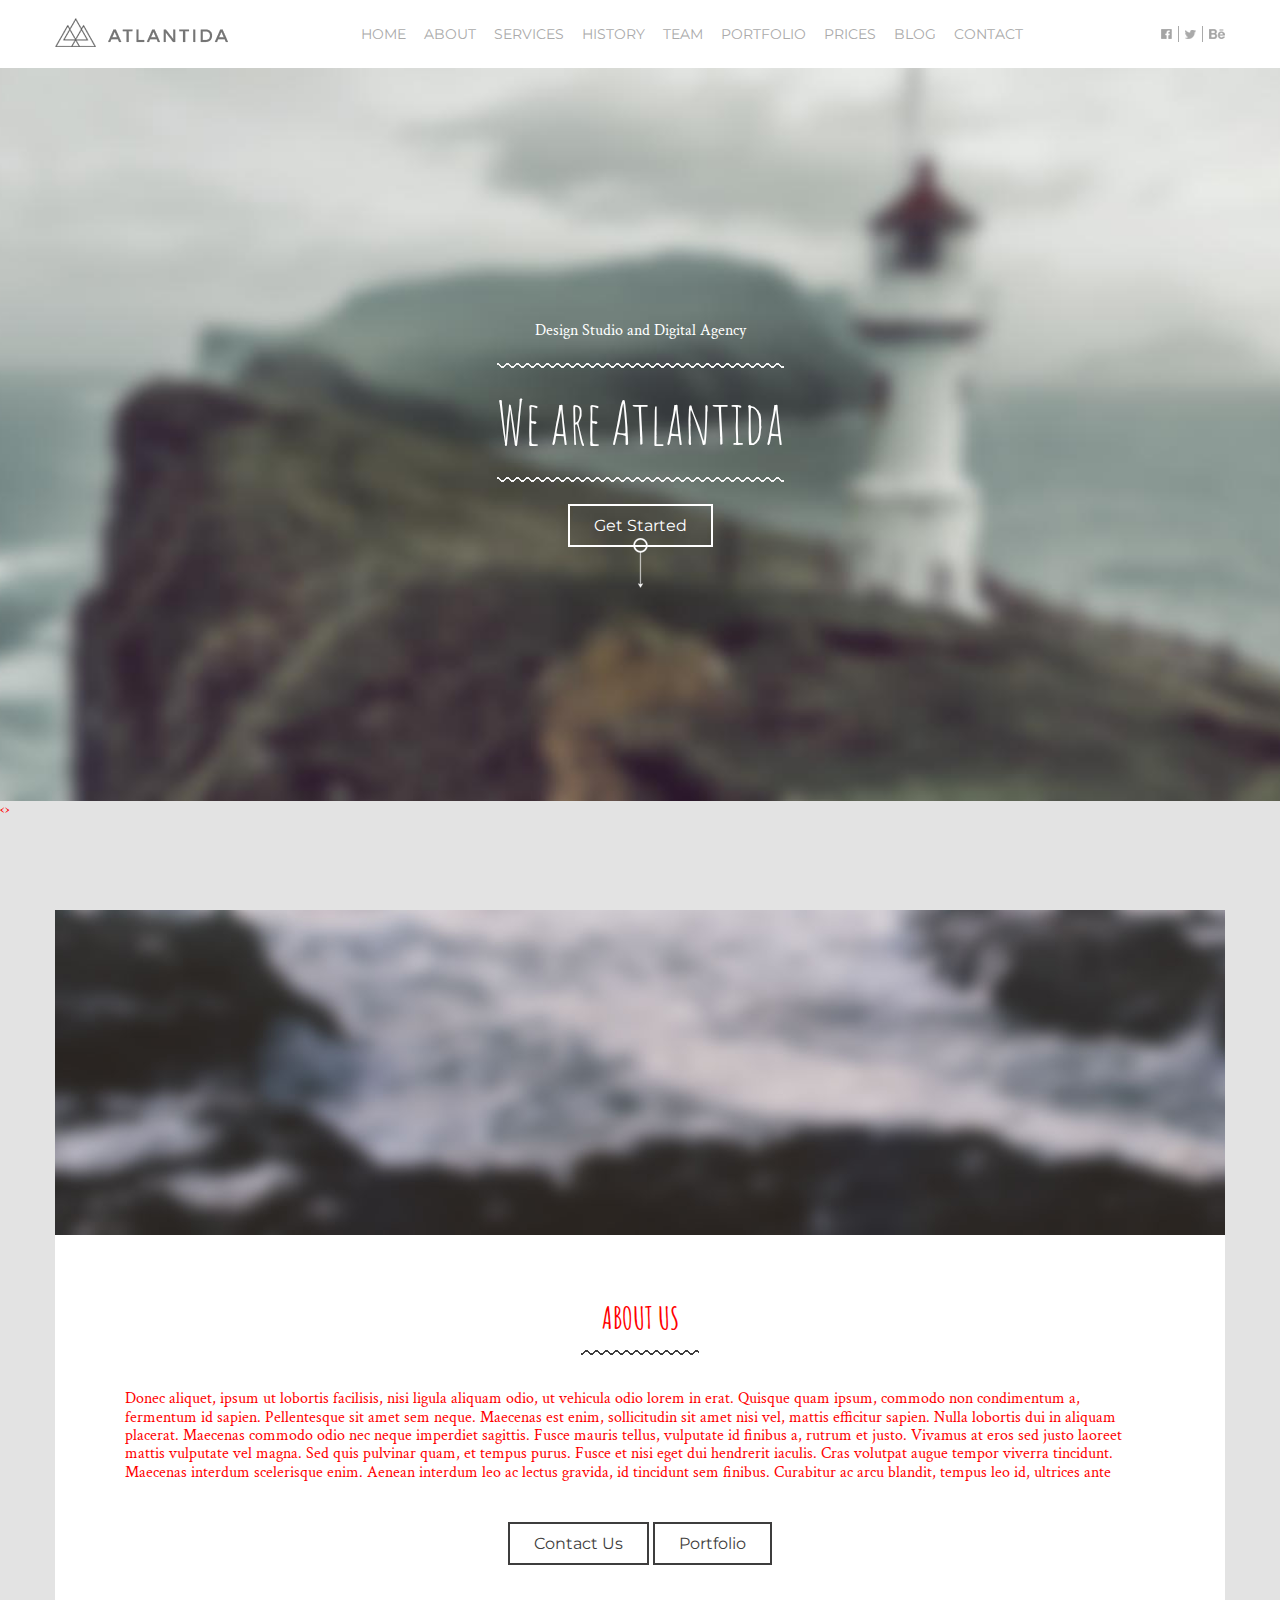
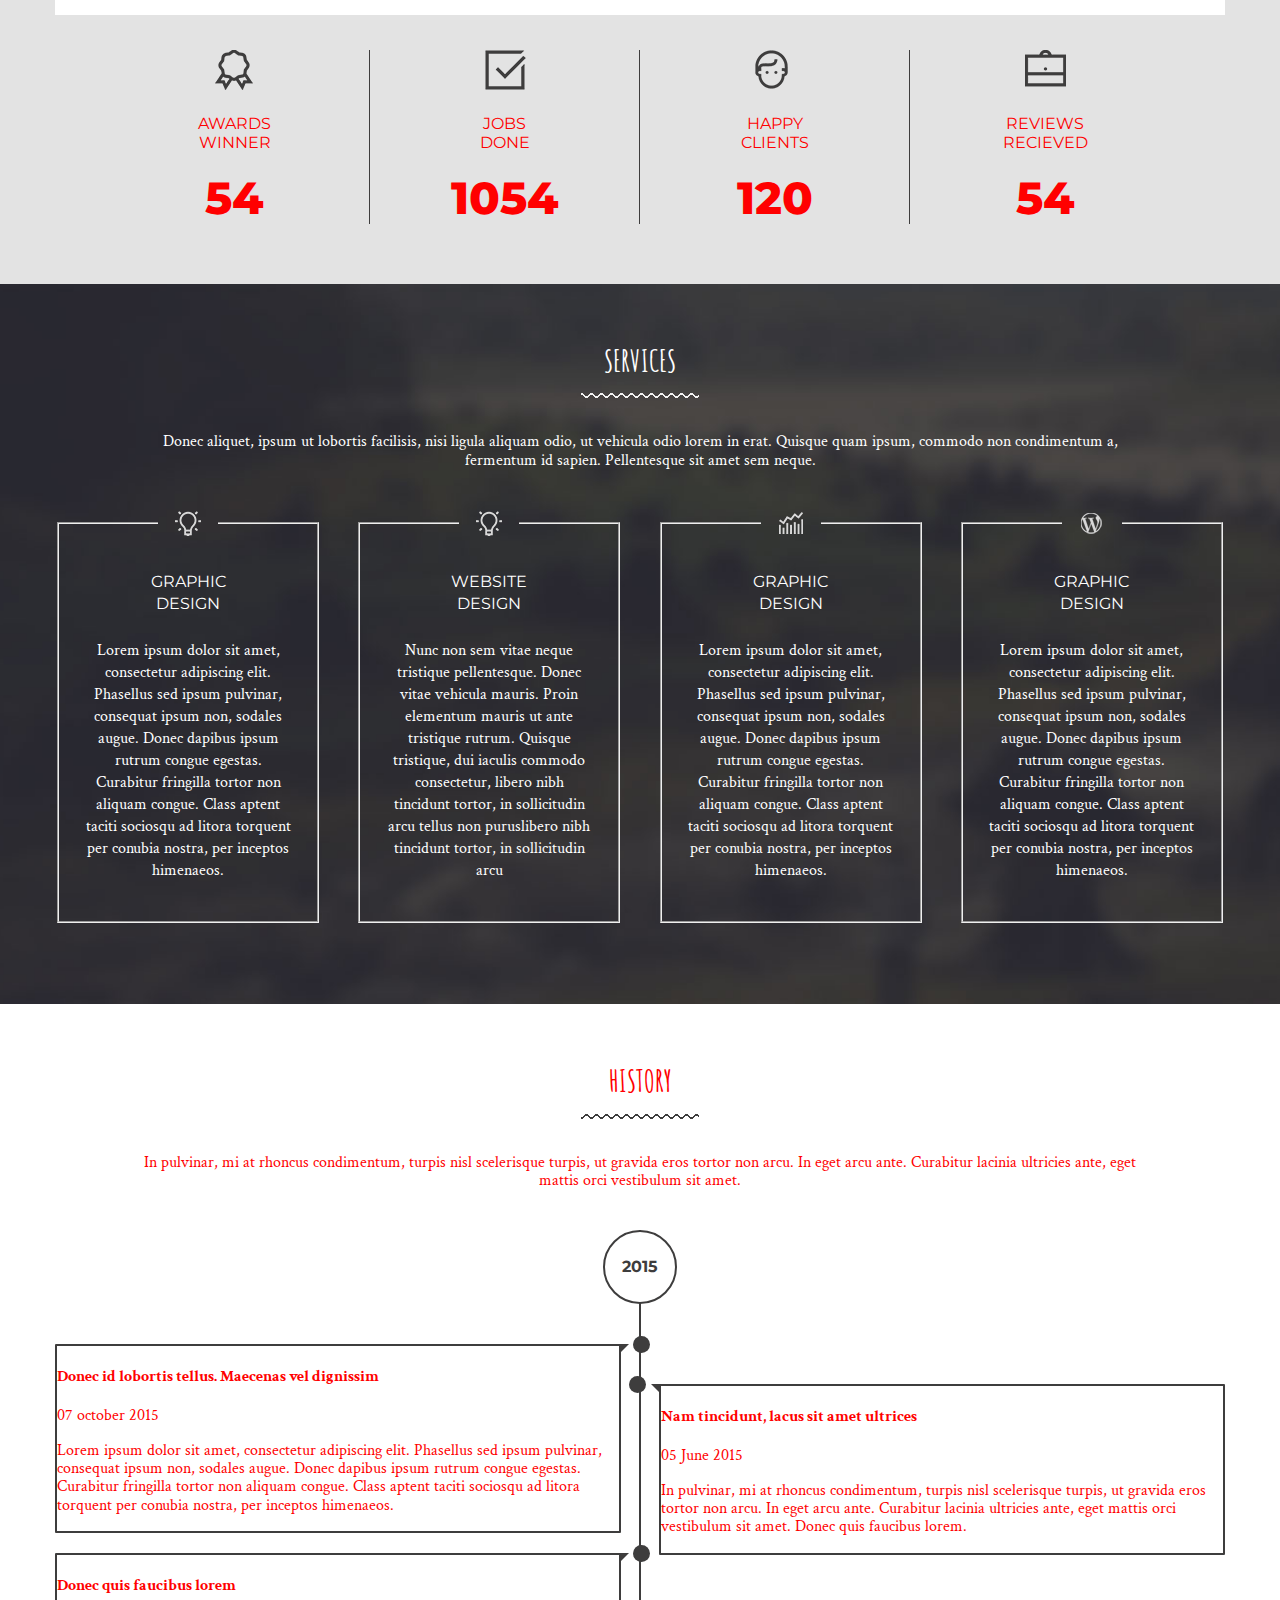
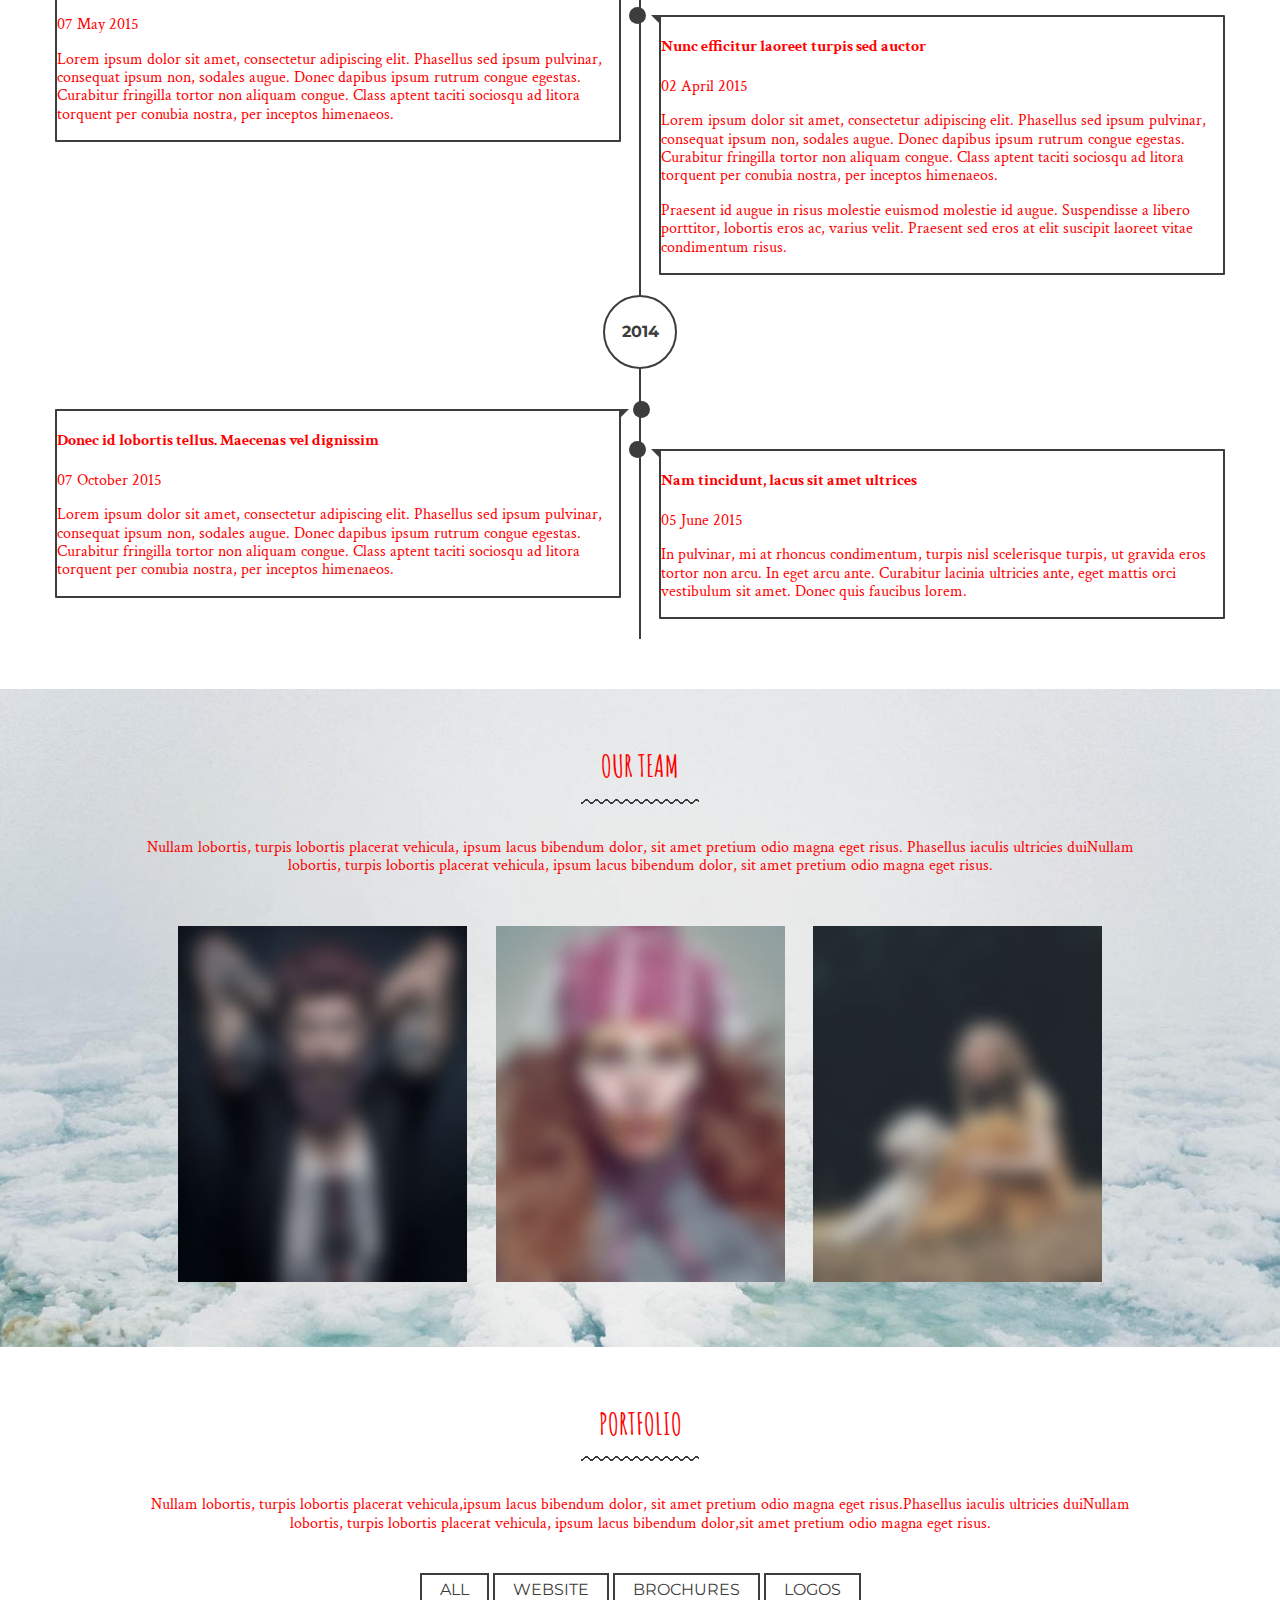
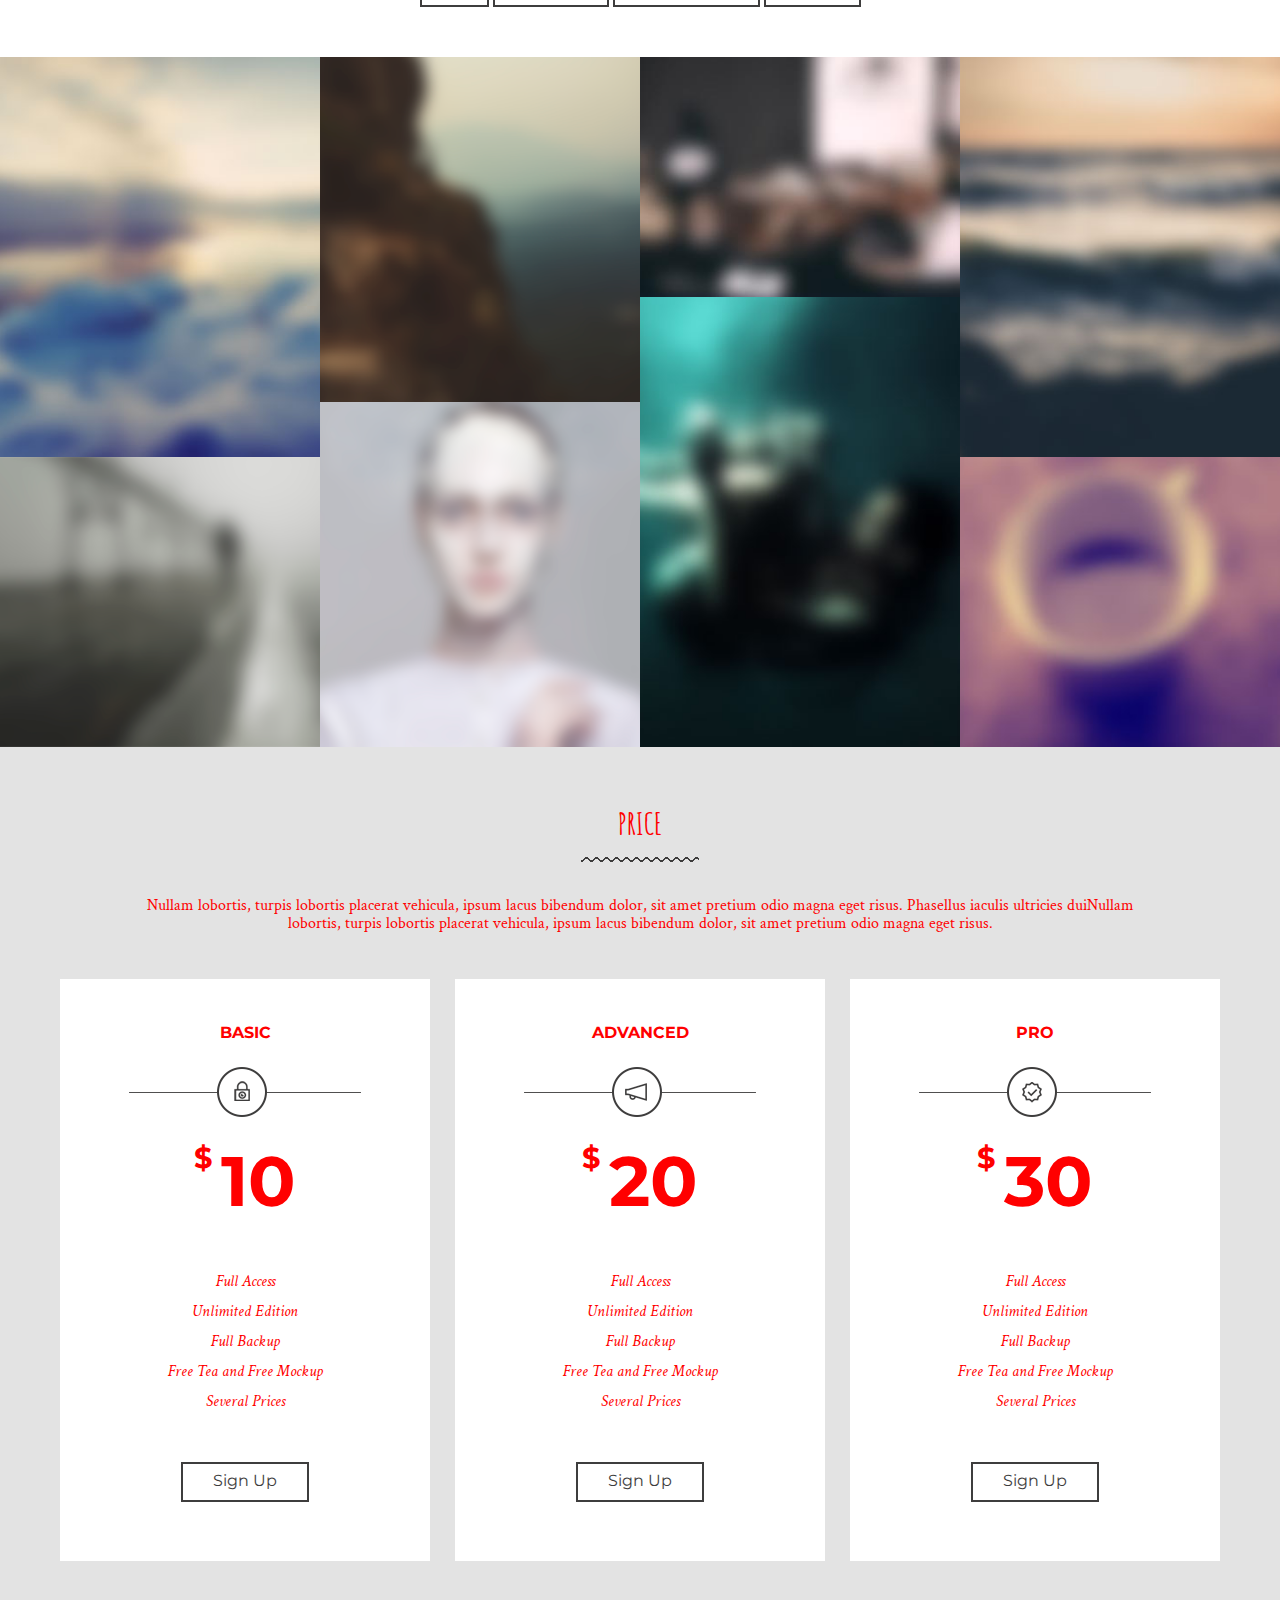
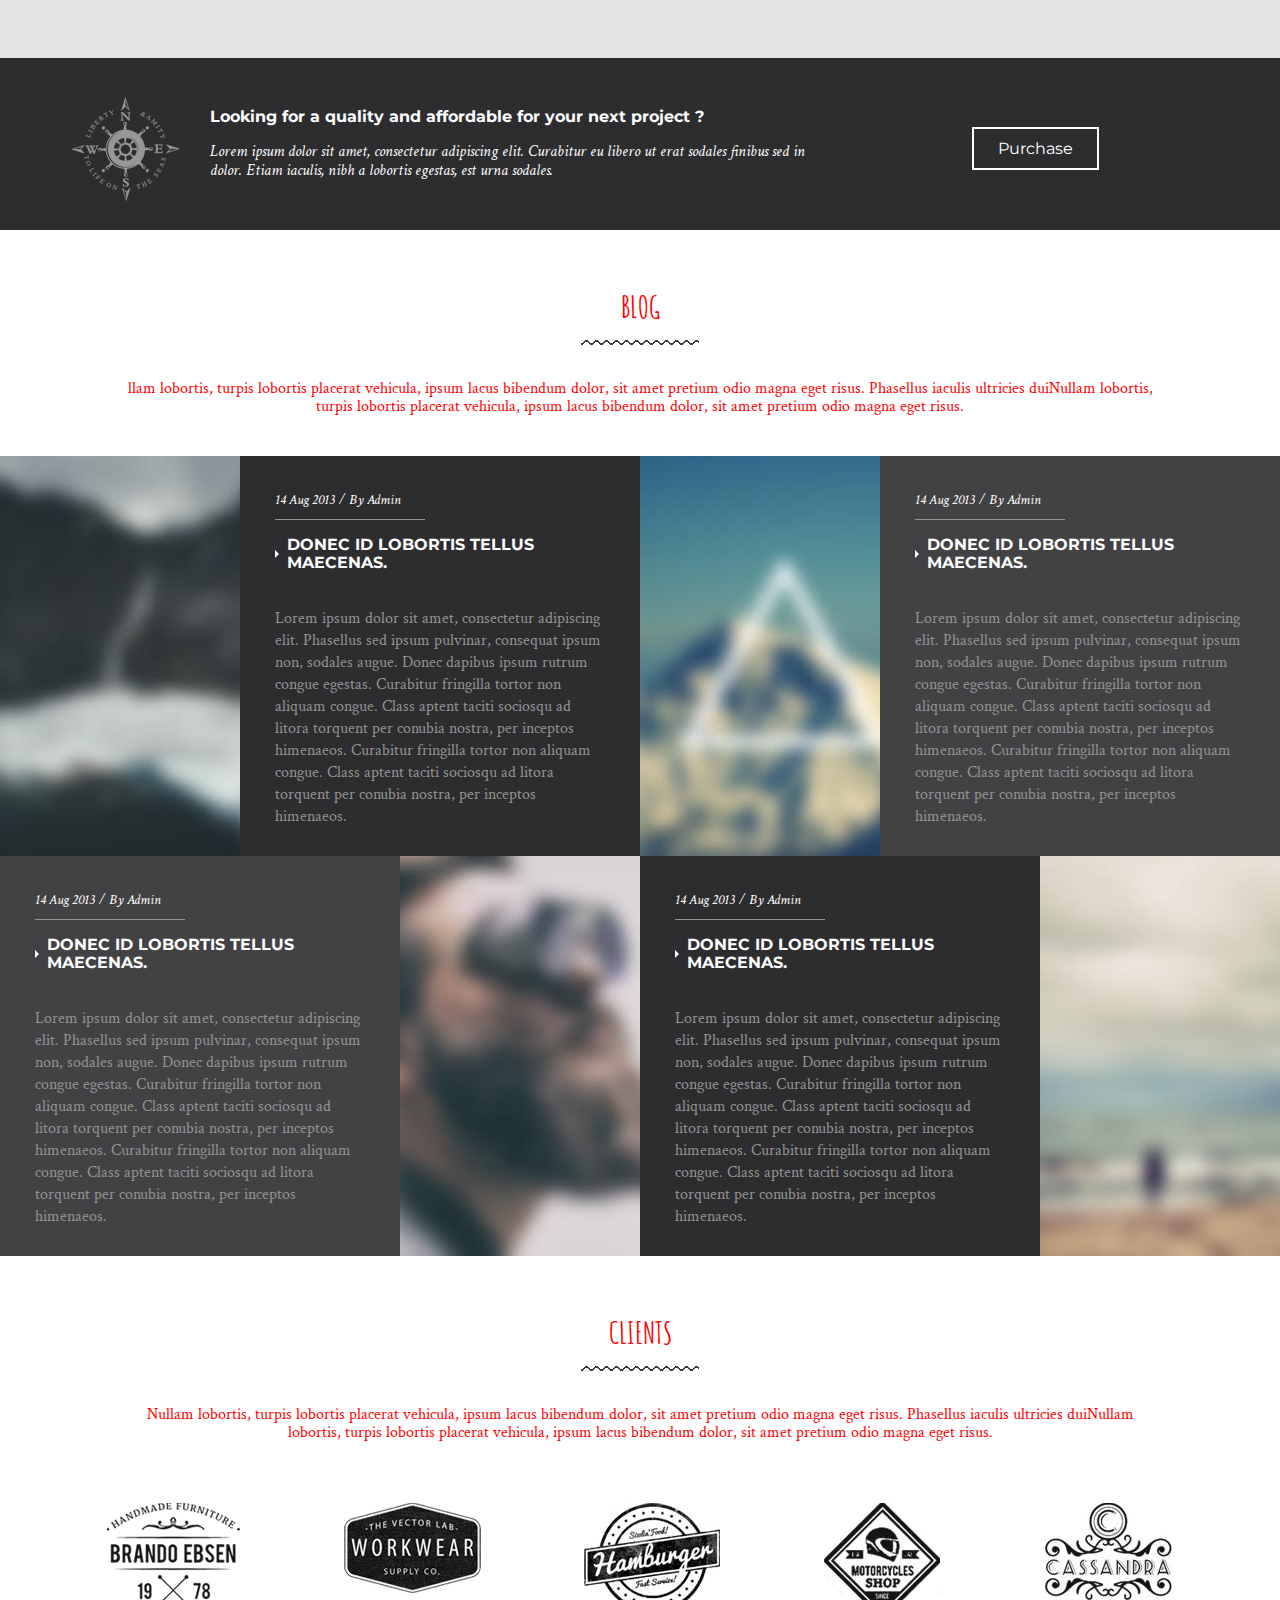
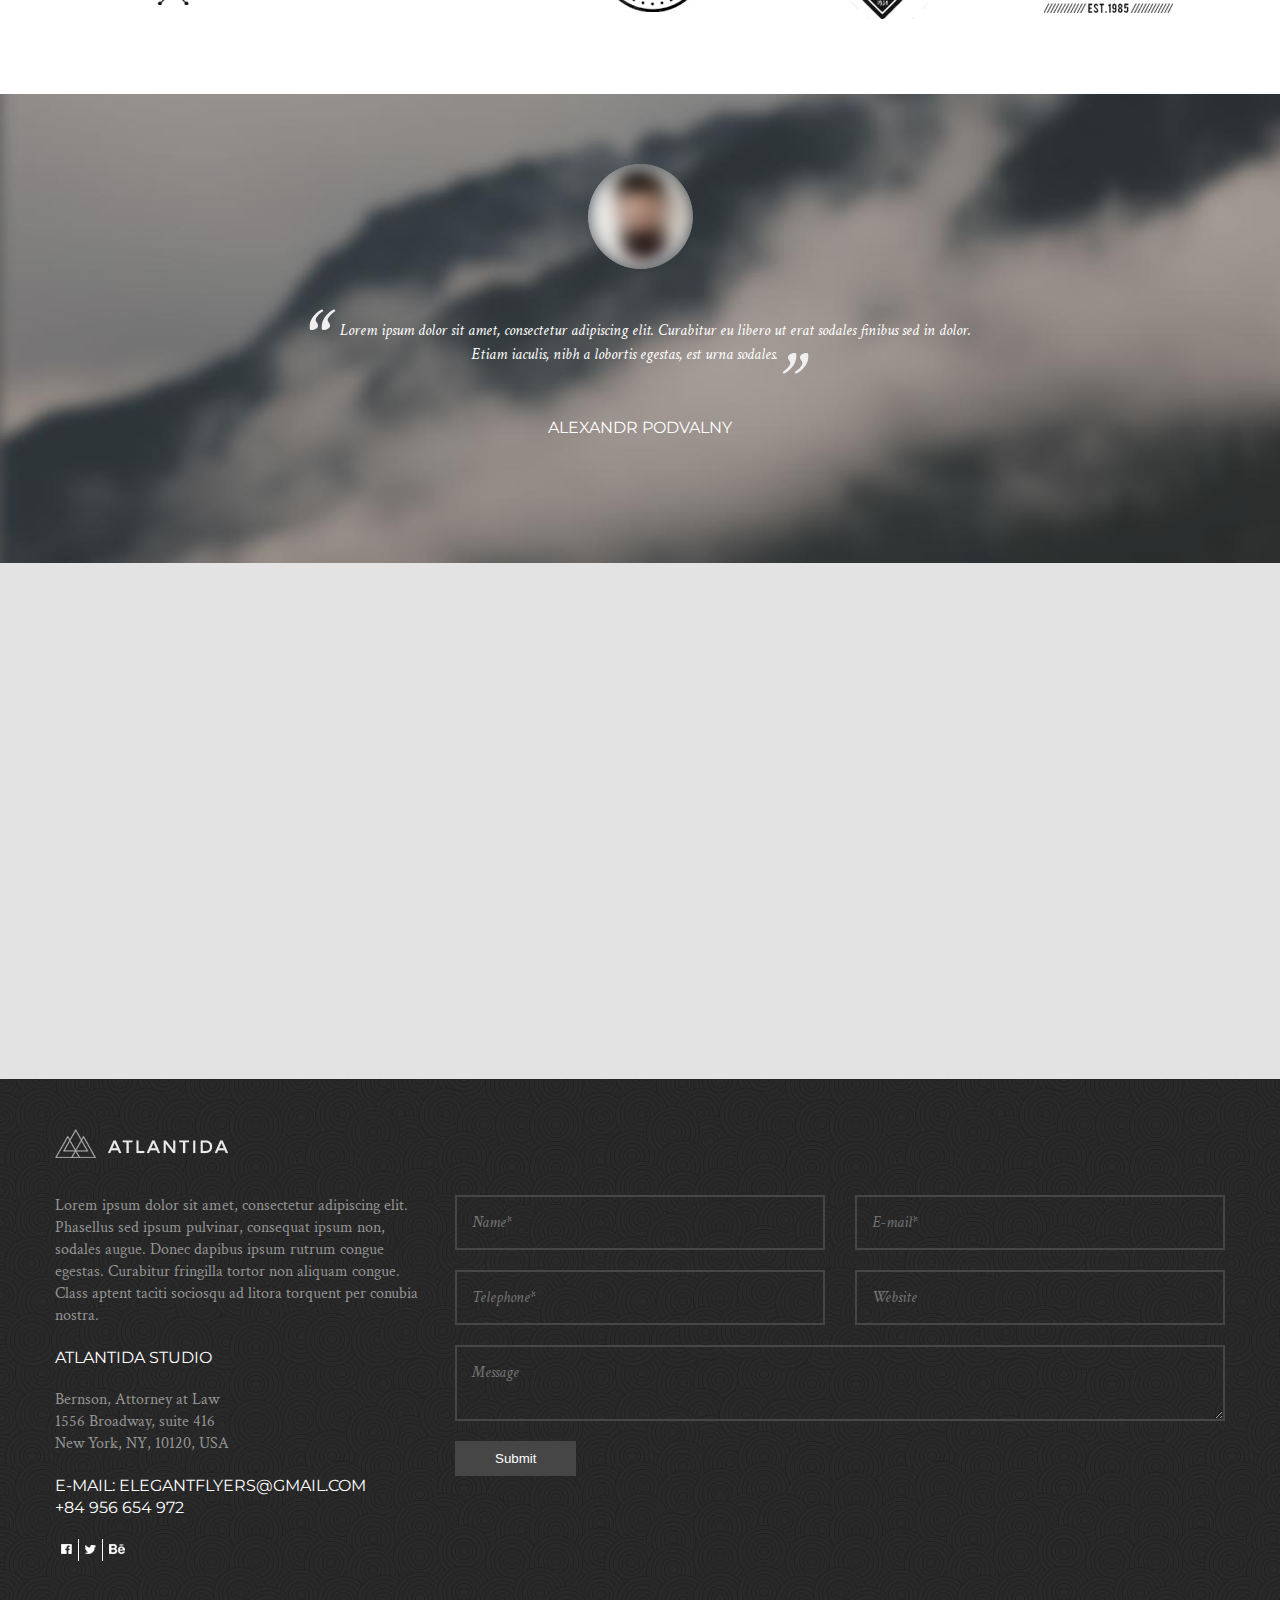
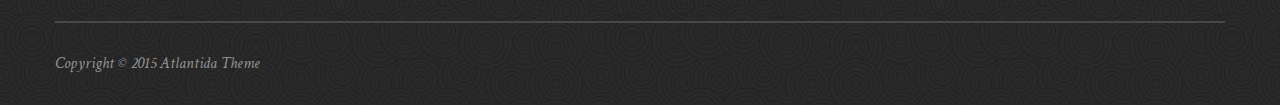
==== commit 225f68ae: "вернули название блока" ====
--- a/index.html
+++ b/index.html
@@ -164,7 +164,7 @@
     </div>
     <div class="page__row--white history">
         <section class="page__cell">
-            <h2 class="section__header">History!</h2>
+            <h2 class="section__header">History</h2>
             <p class="section__text section__text--center">In pulvinar, mi at rhoncus condimentum,
                 turpis nisl scelerisque turpis, ut gravida eros tortor non arcu.
                 In eget arcu ante. Curabitur lacinia ultricies ante, eget mattis orci vestibulum sit amet.
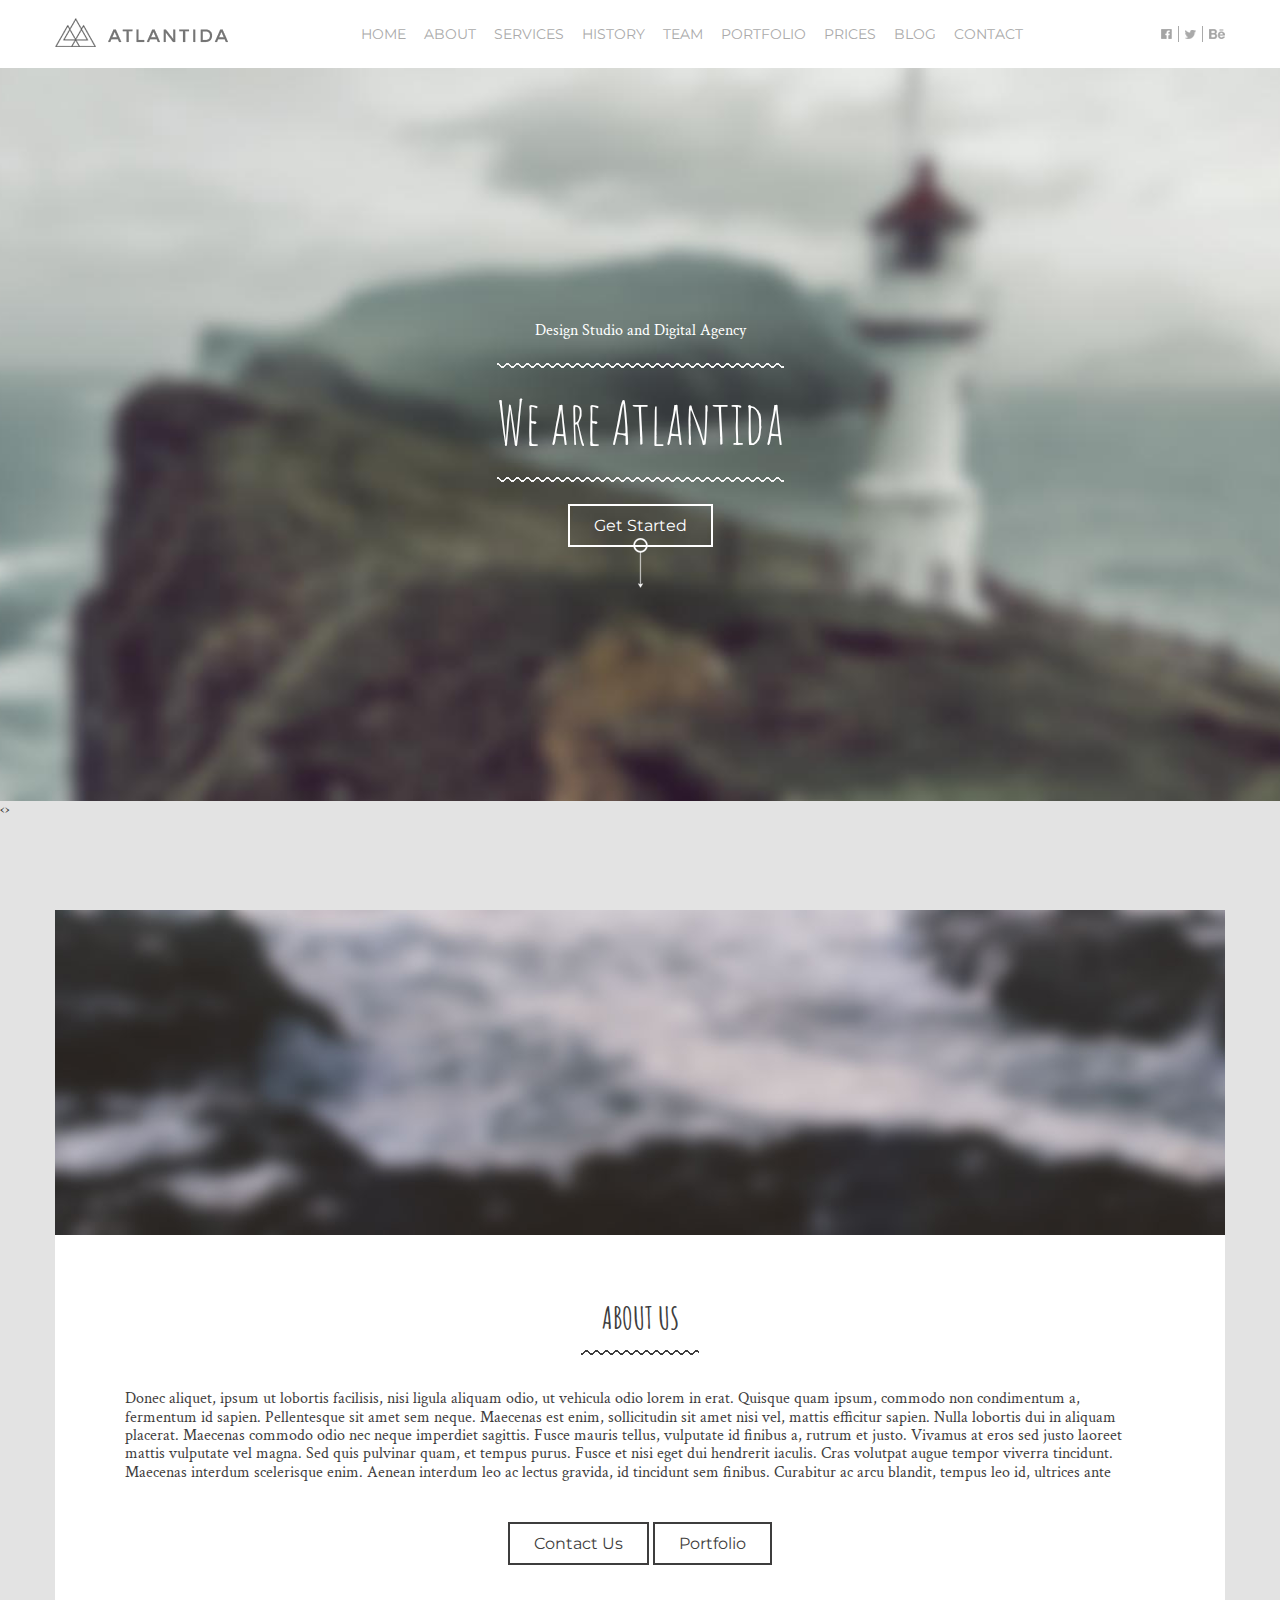
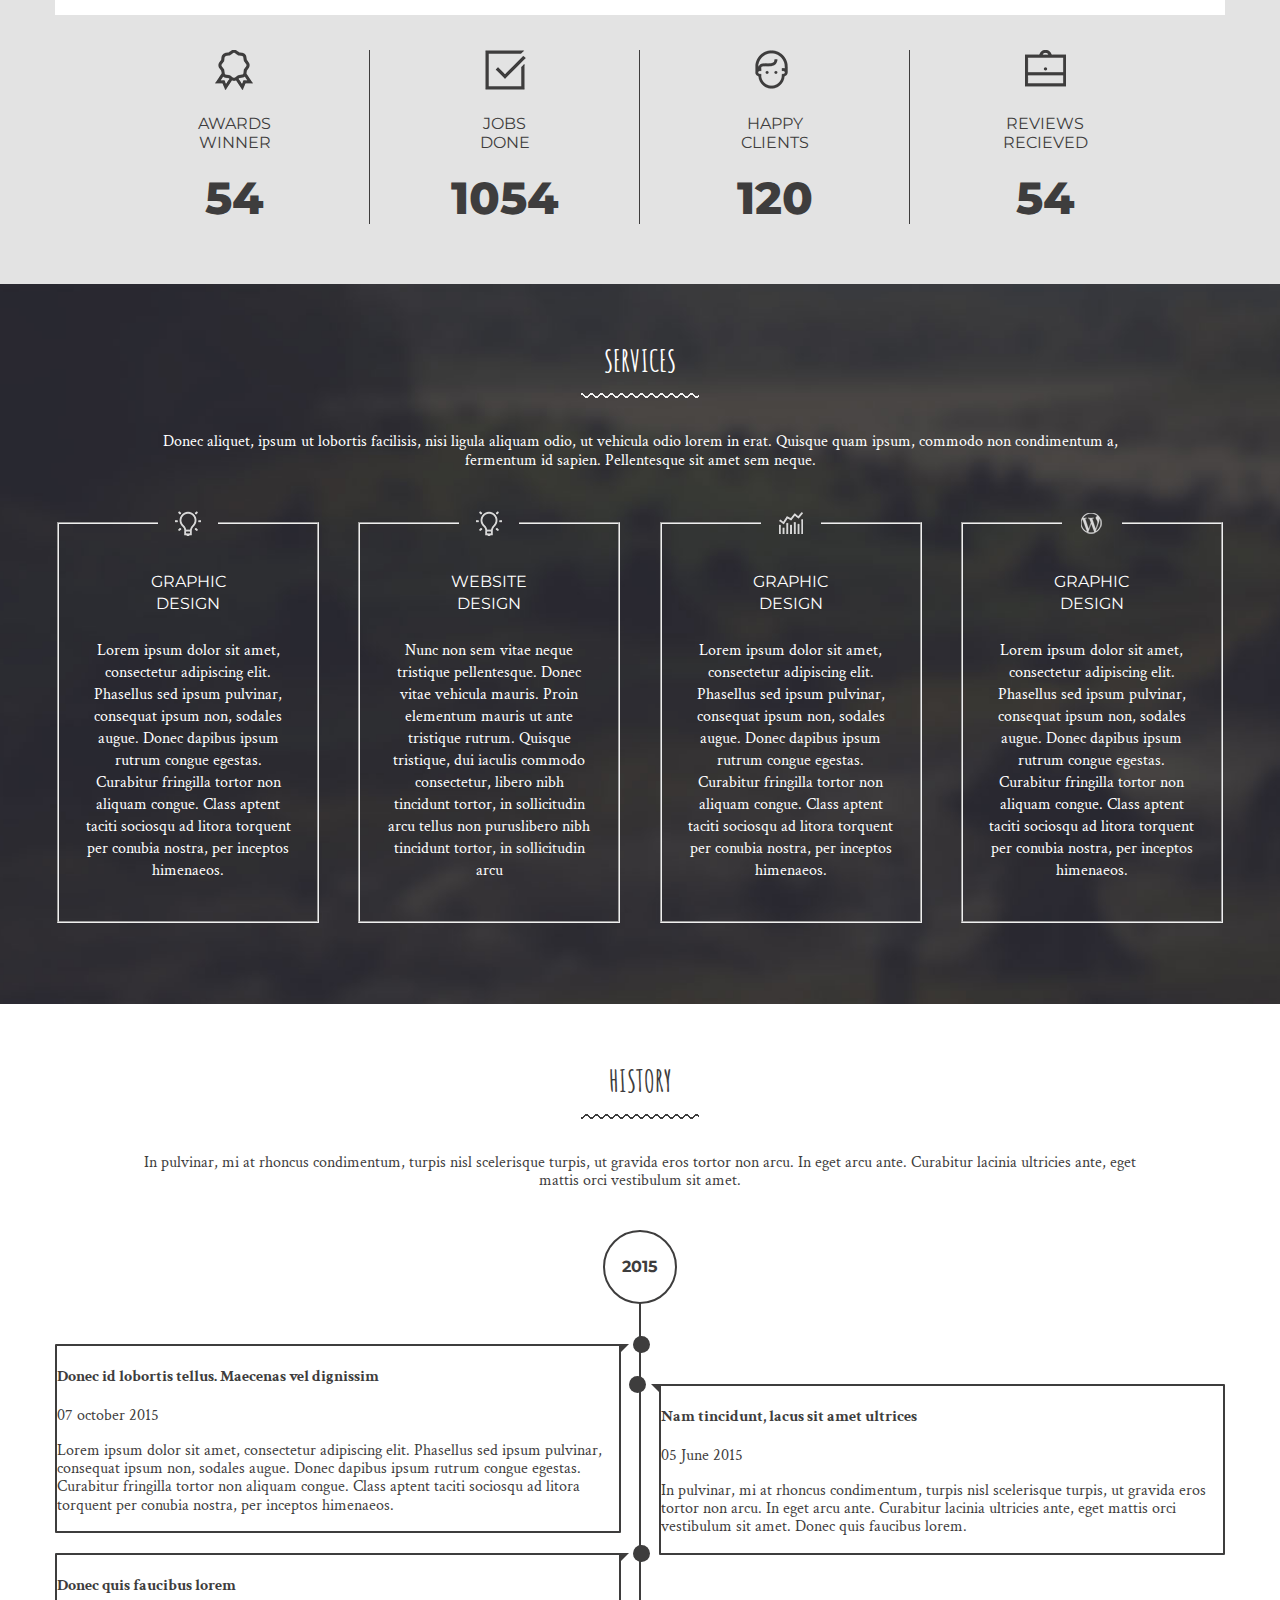
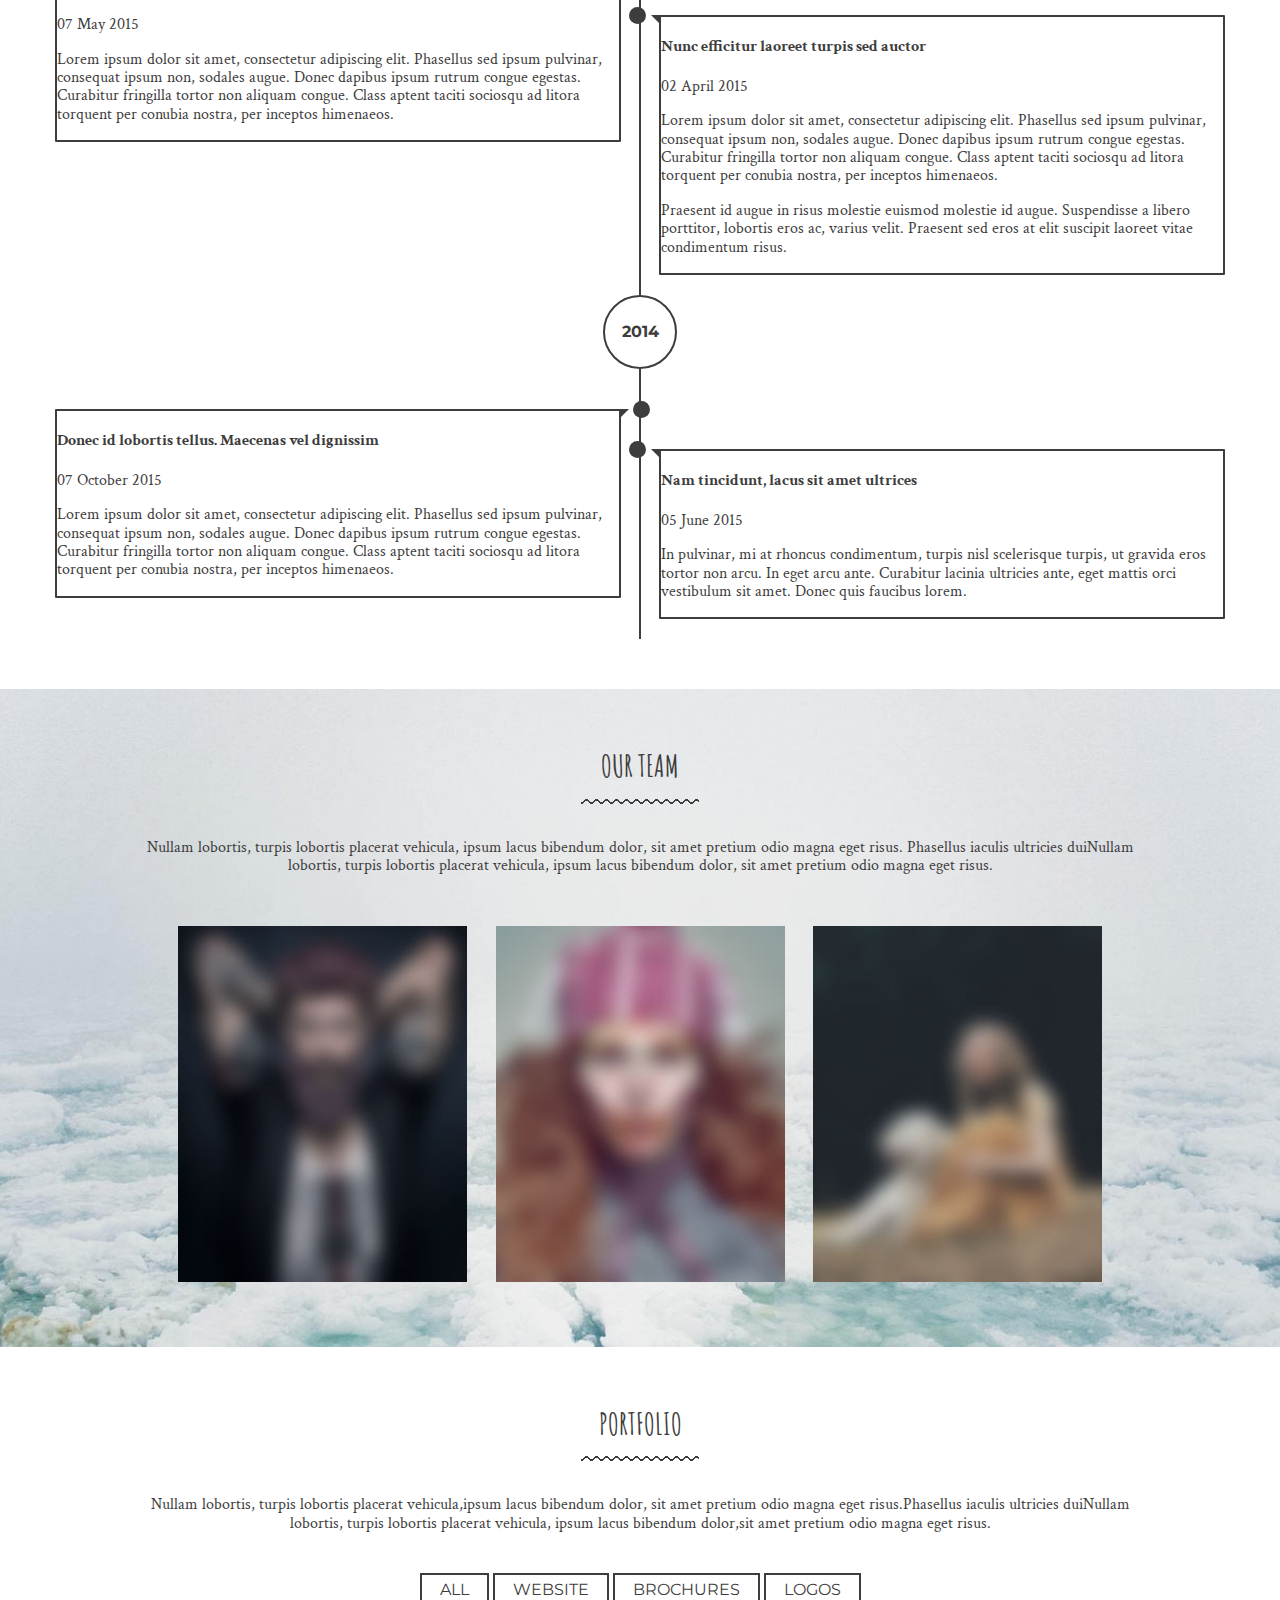
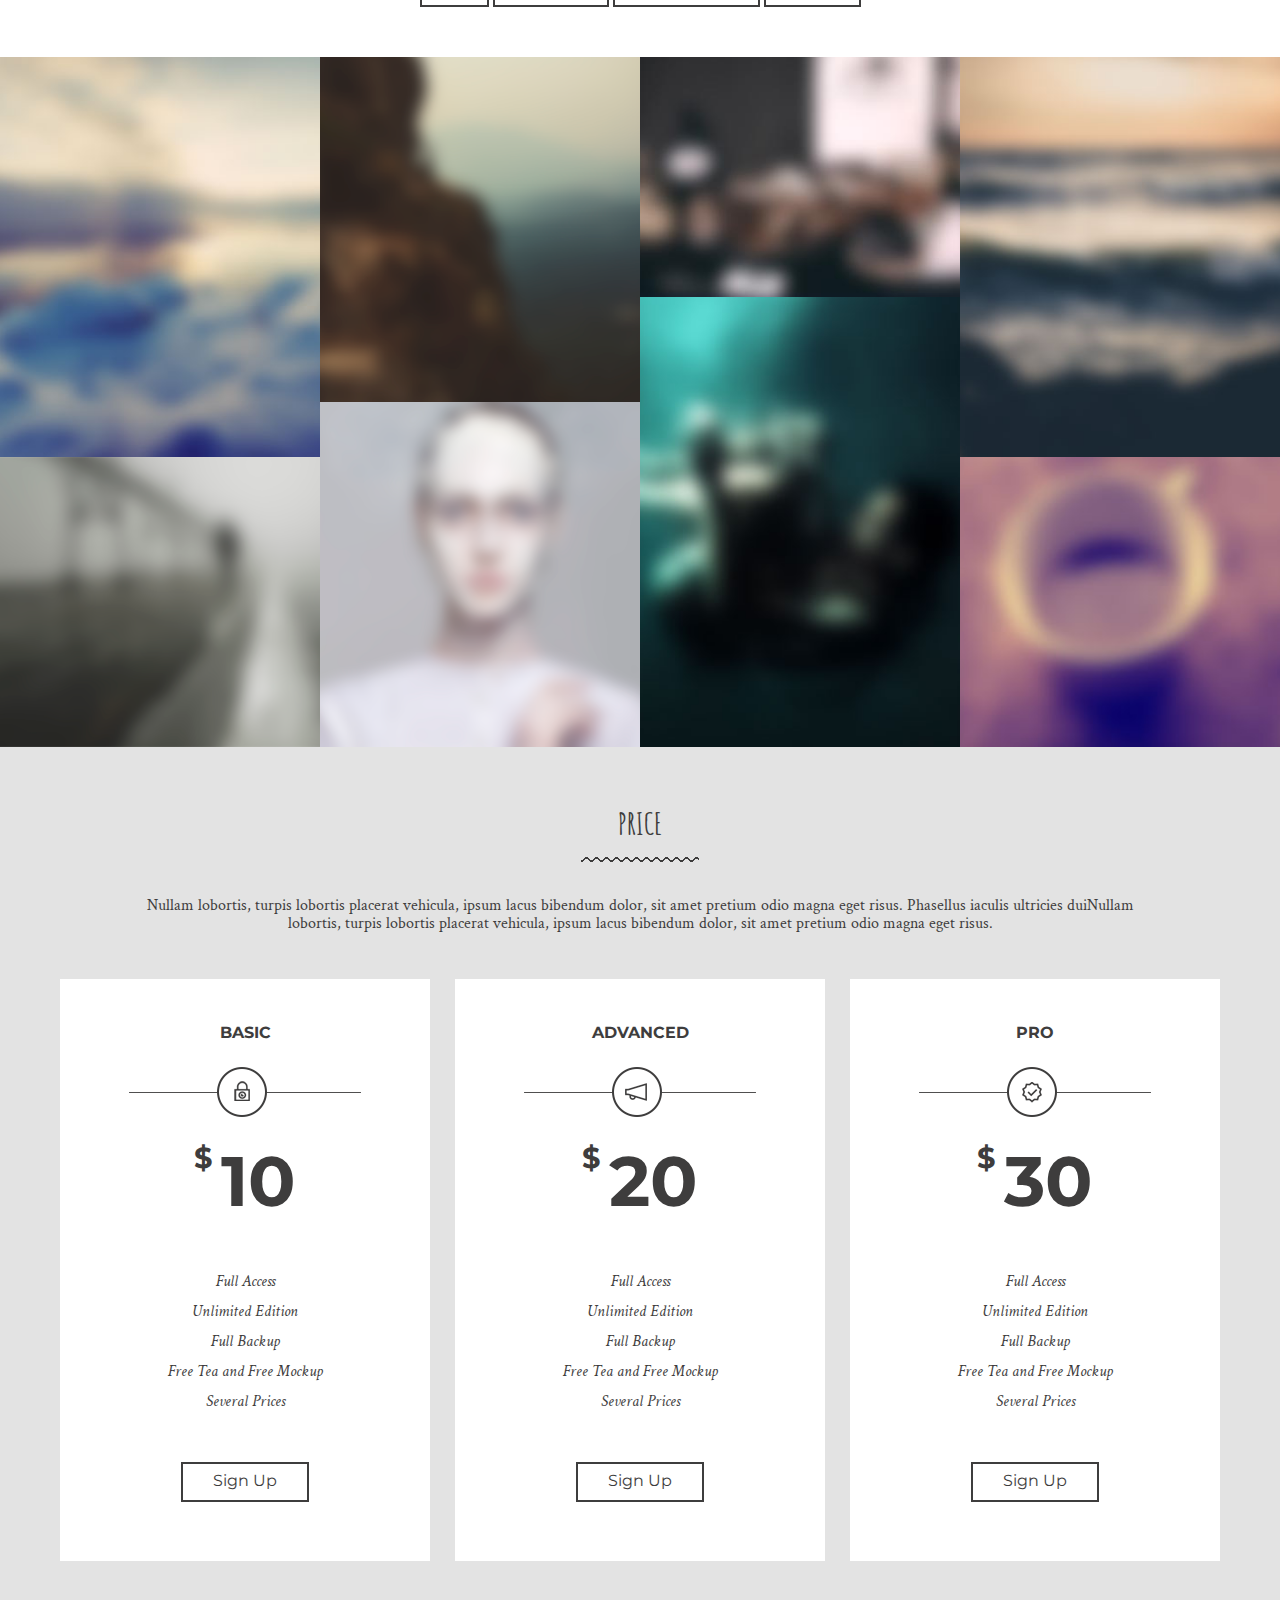
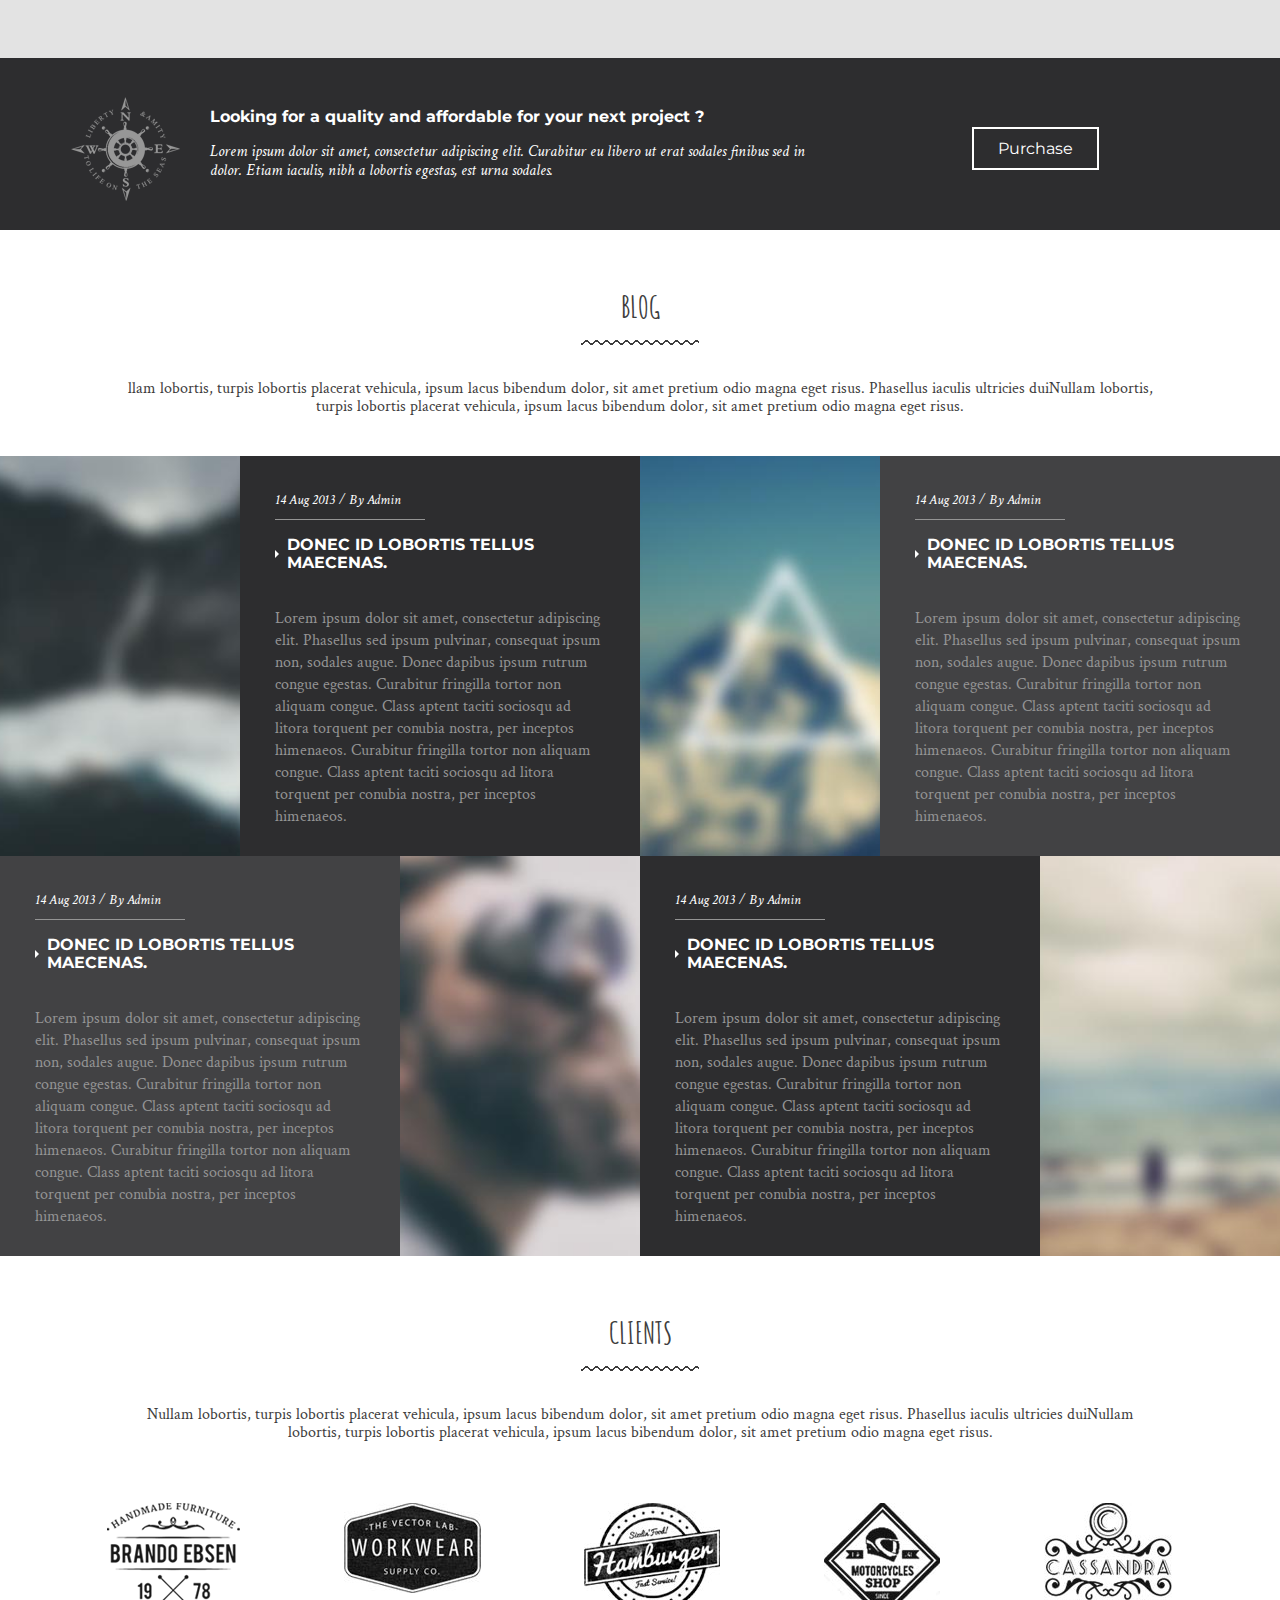
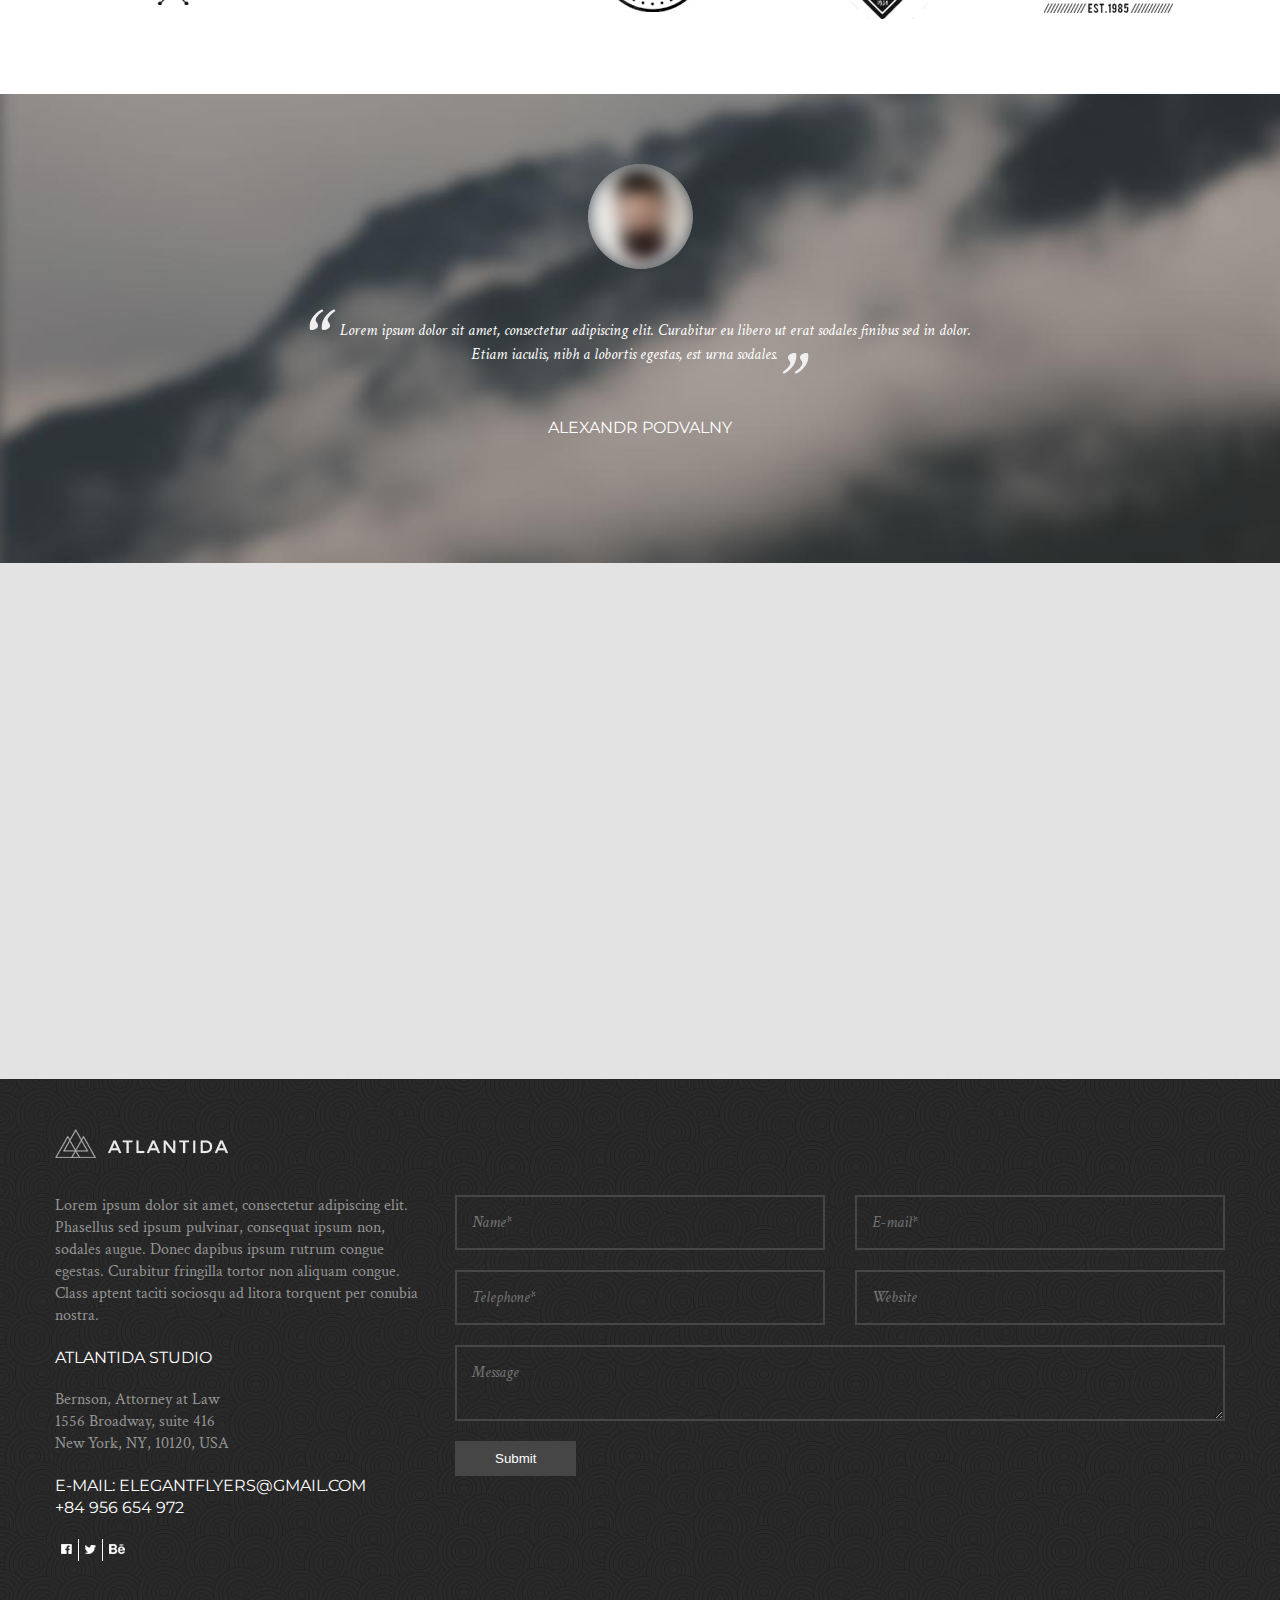
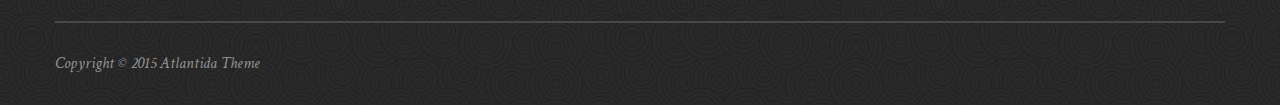
==== commit 81b16293: "Changed title" ====
--- a/index.html
+++ b/index.html
@@ -2,7 +2,7 @@
 <html lang="en">
 <head>
     <meta charset="UTF-8">
-    <title>Atlantida</title>
+    <title>Atlantida2</title>
     <meta name="viewport" content="width=device-width, initial-scale=1">
     <link href="https://fonts.googleapis.com/css?family=Montserrat:400,700&display=swap" rel="stylesheet">
     <link href="https://fonts.googleapis.com/css?family=Crimson+Text:400,400i&display=swap" rel="stylesheet">
--- a/css/style.css
+++ b/css/style.css
@@ -7,7 +7,7 @@
     font-family: 'Crimson Text', serif;
     font-size: 16px;
 
-    color: red; /* #3e3d3d */
+    color: #3e3d3d;
     margin: 0;
     background-color: #e3e3e3;
 }
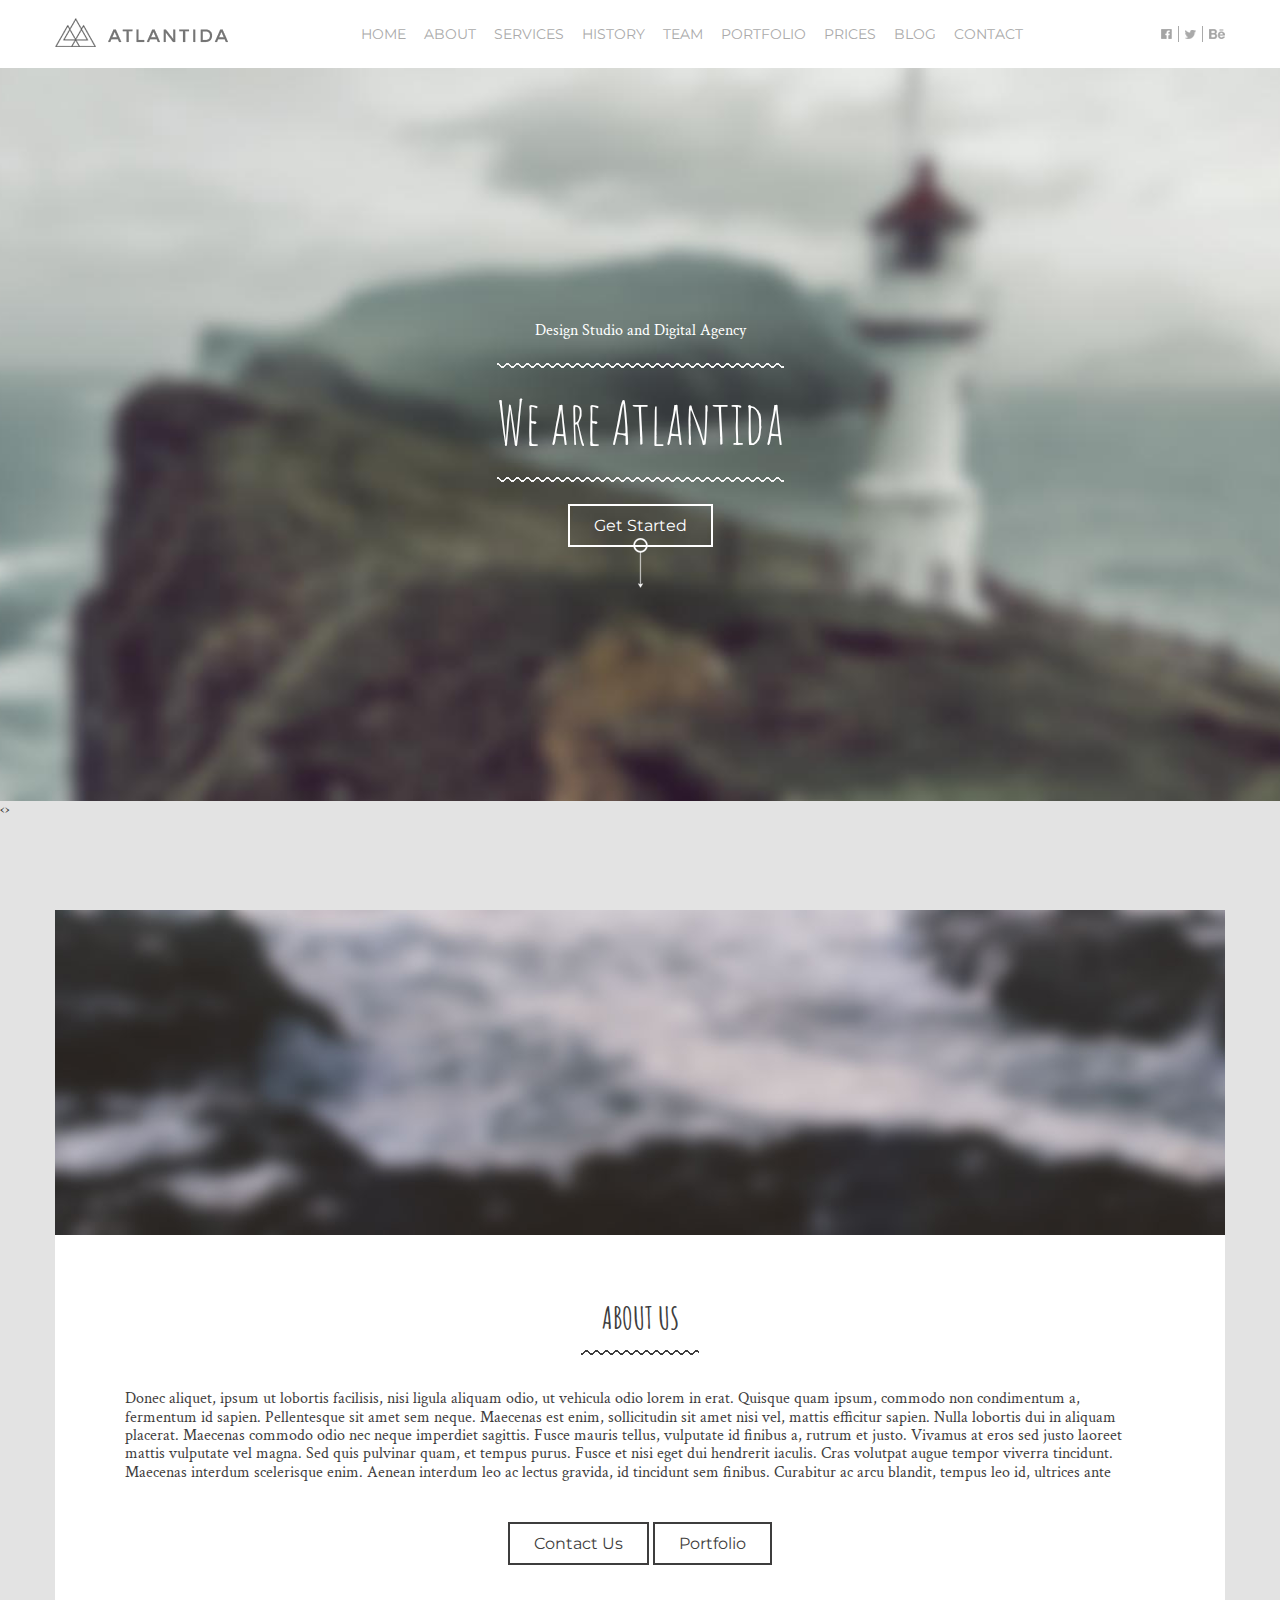
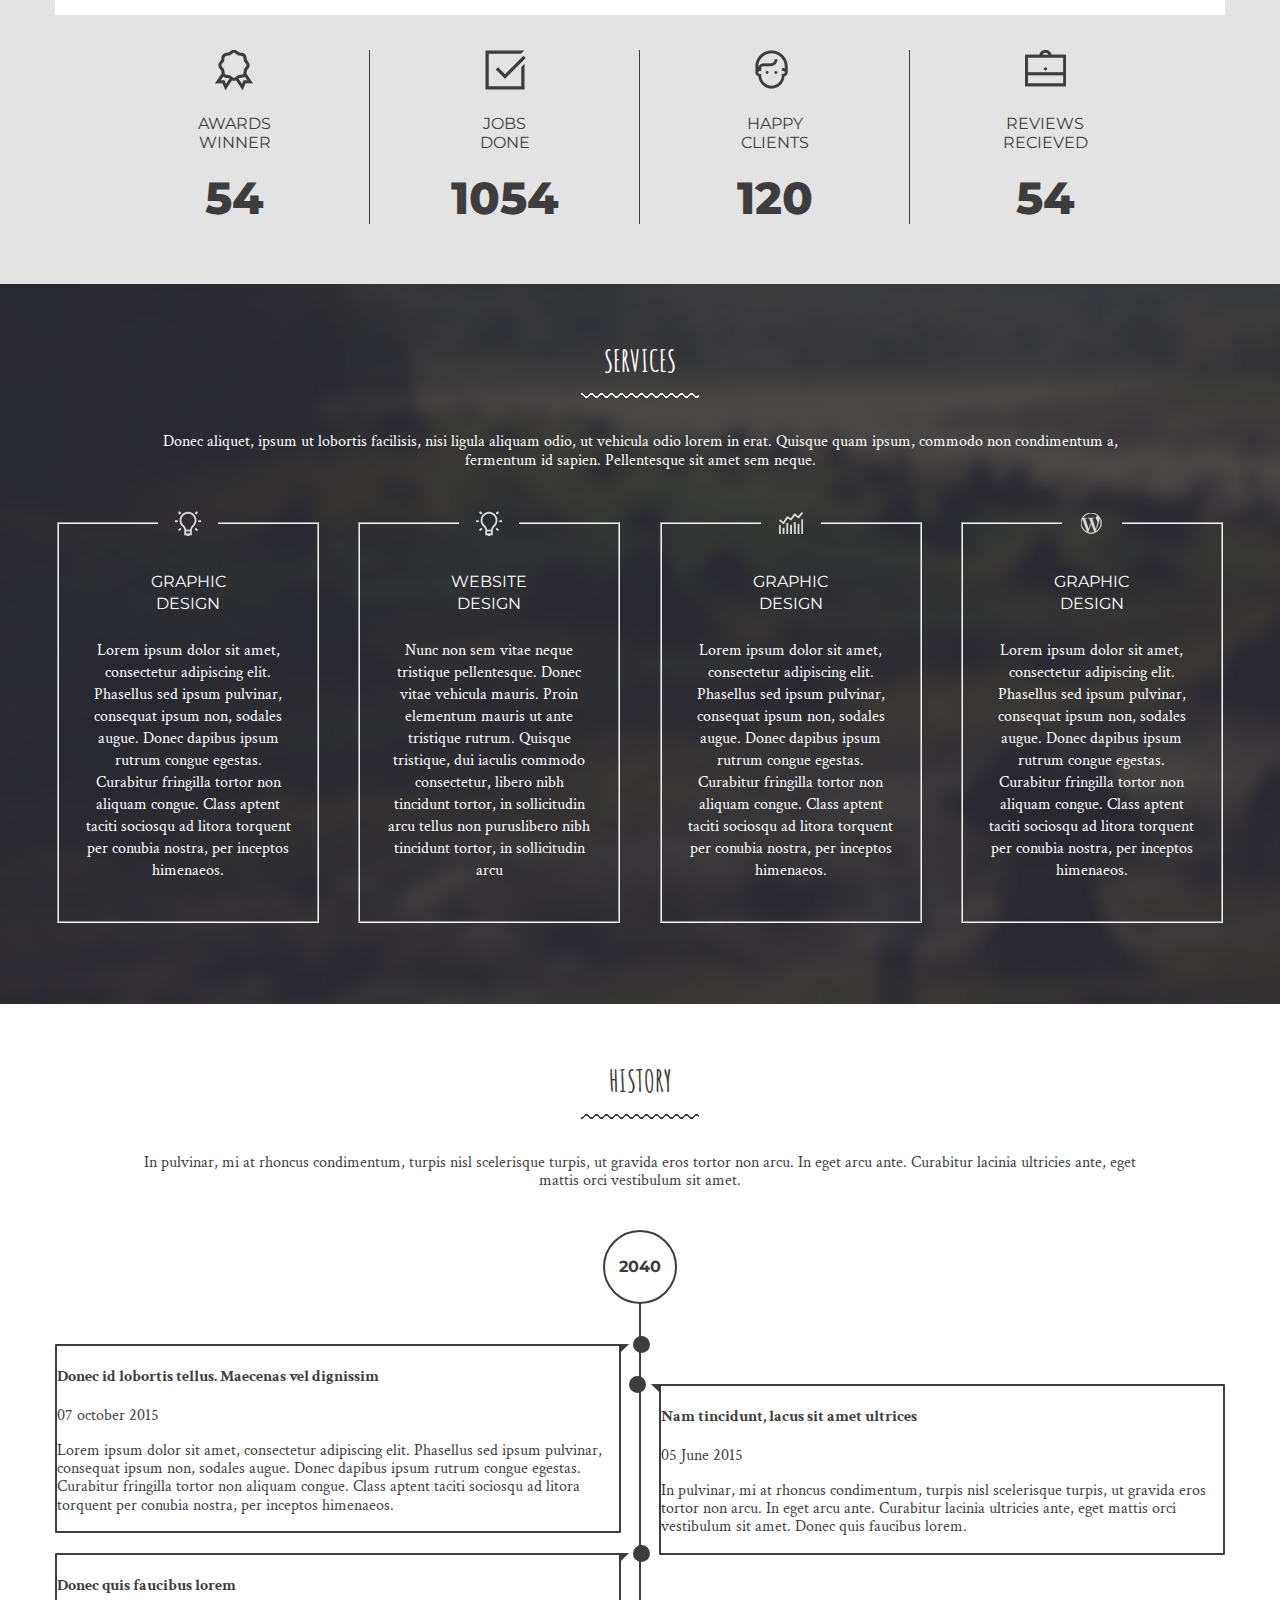
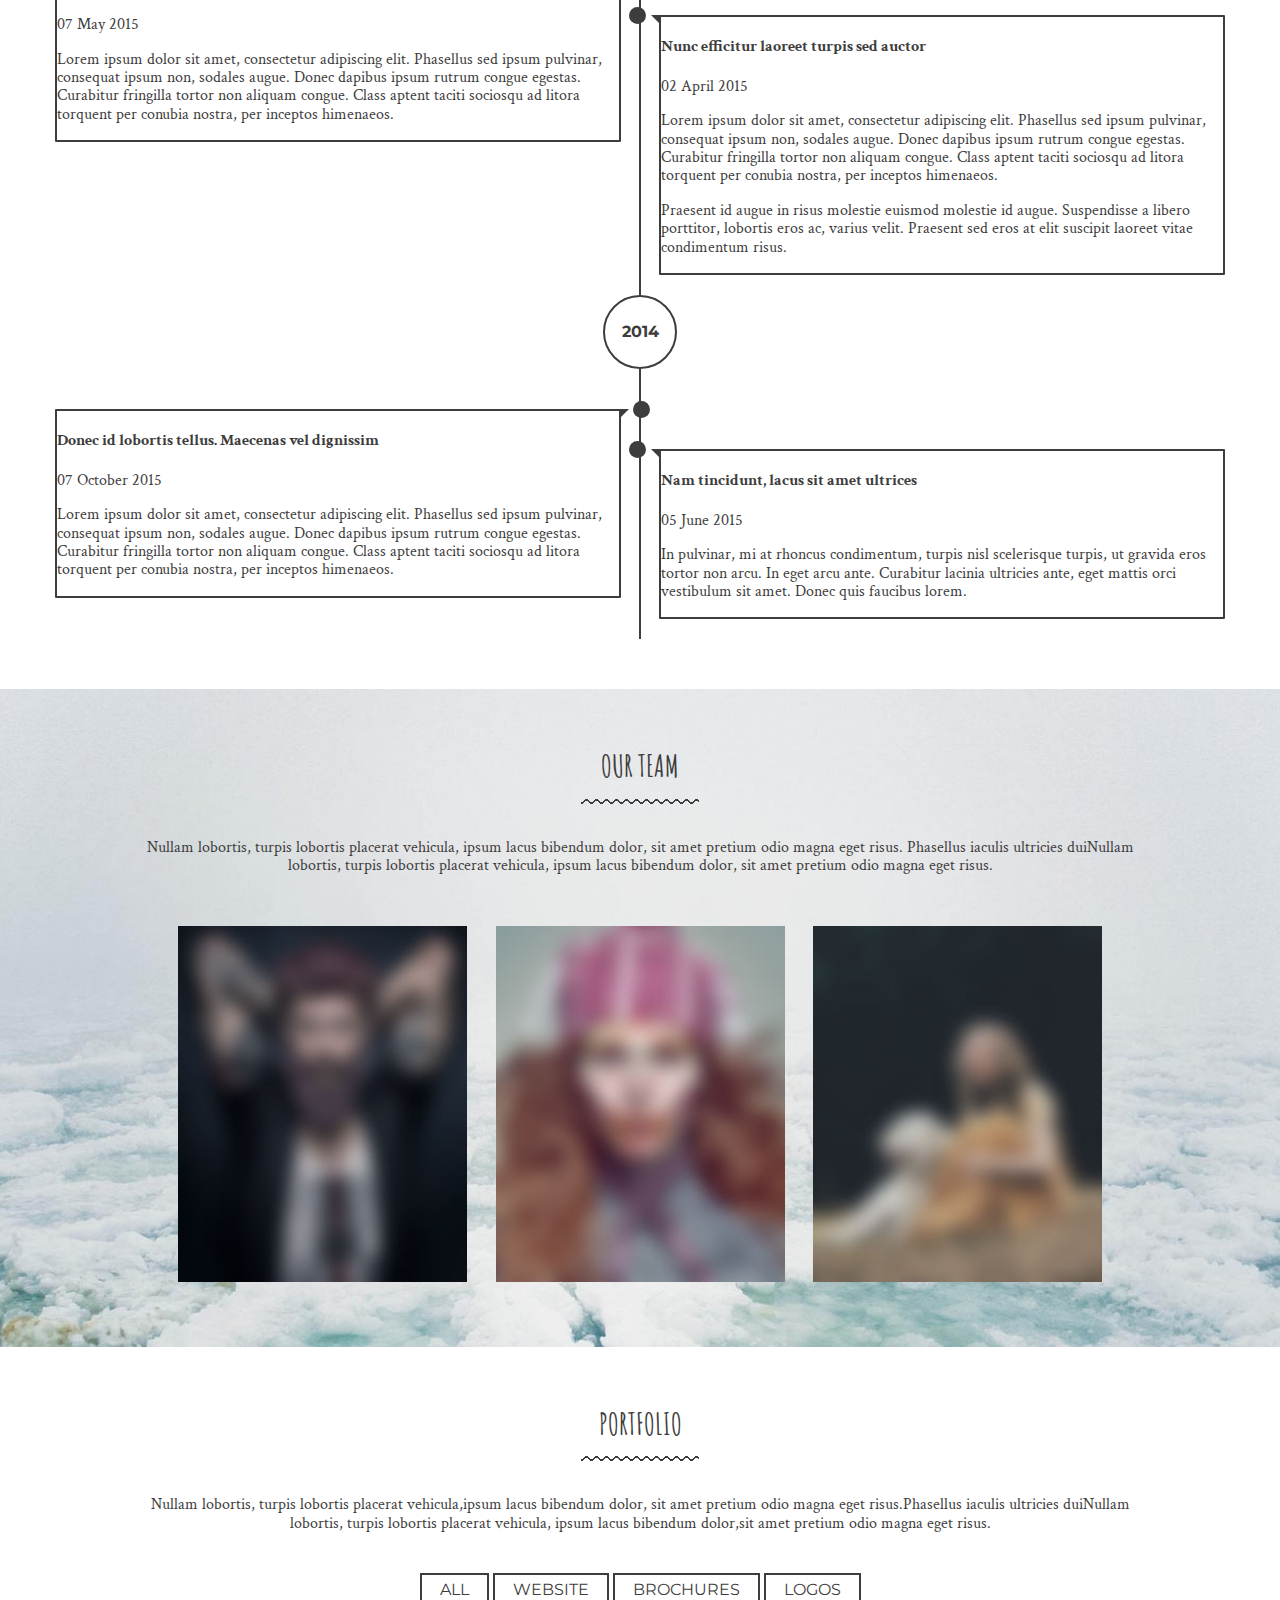
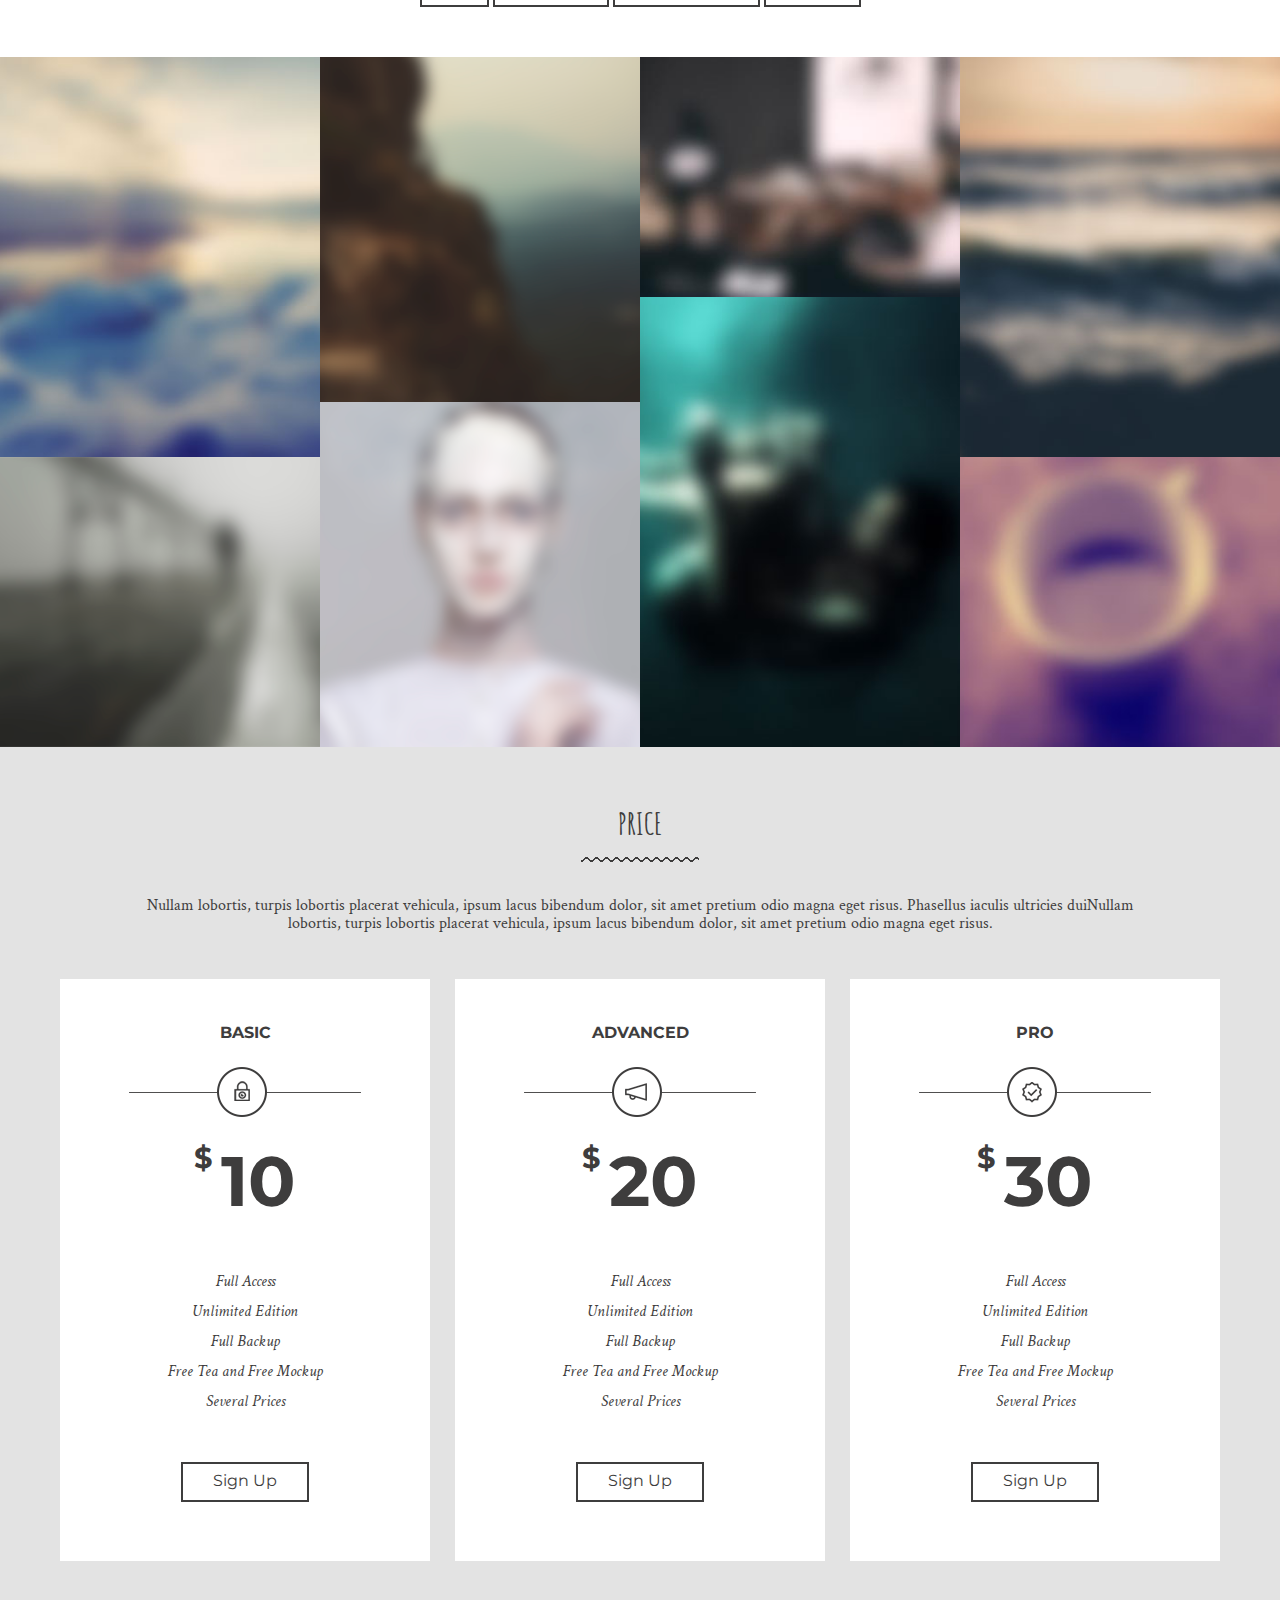
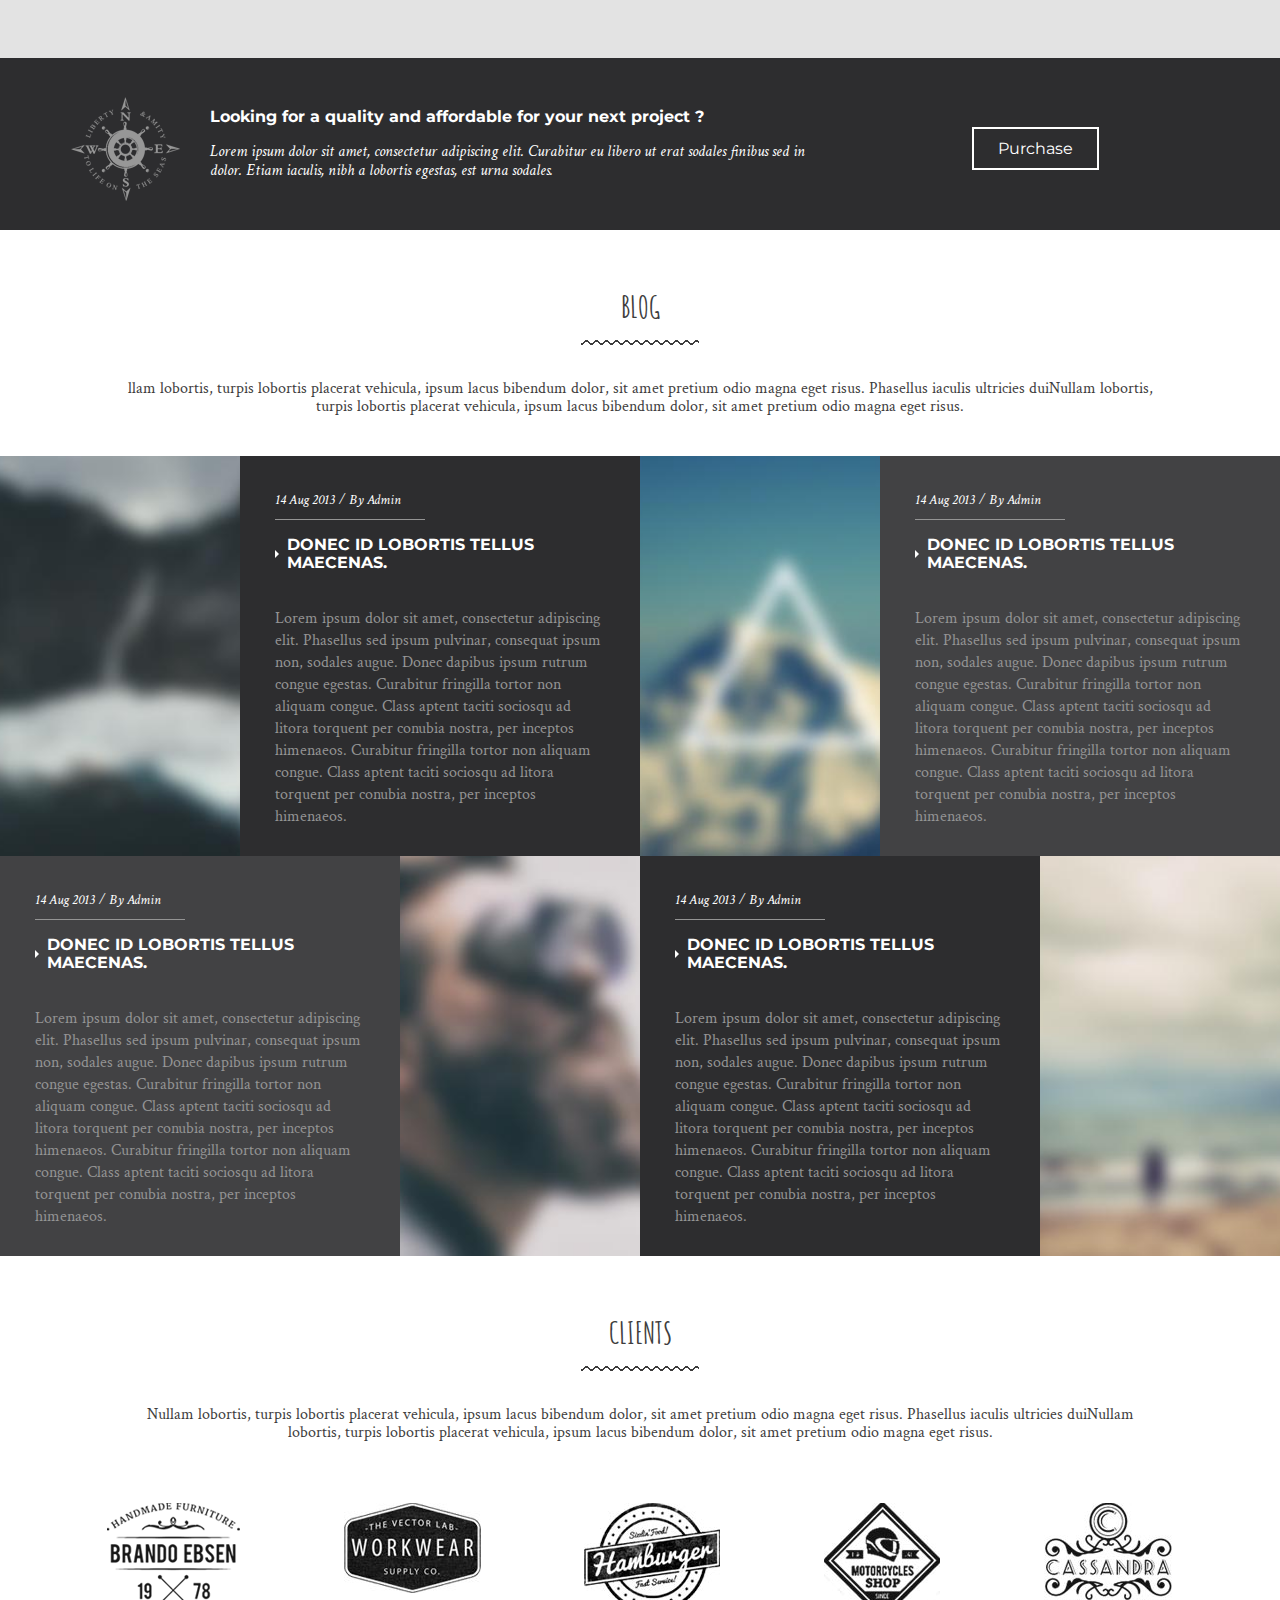
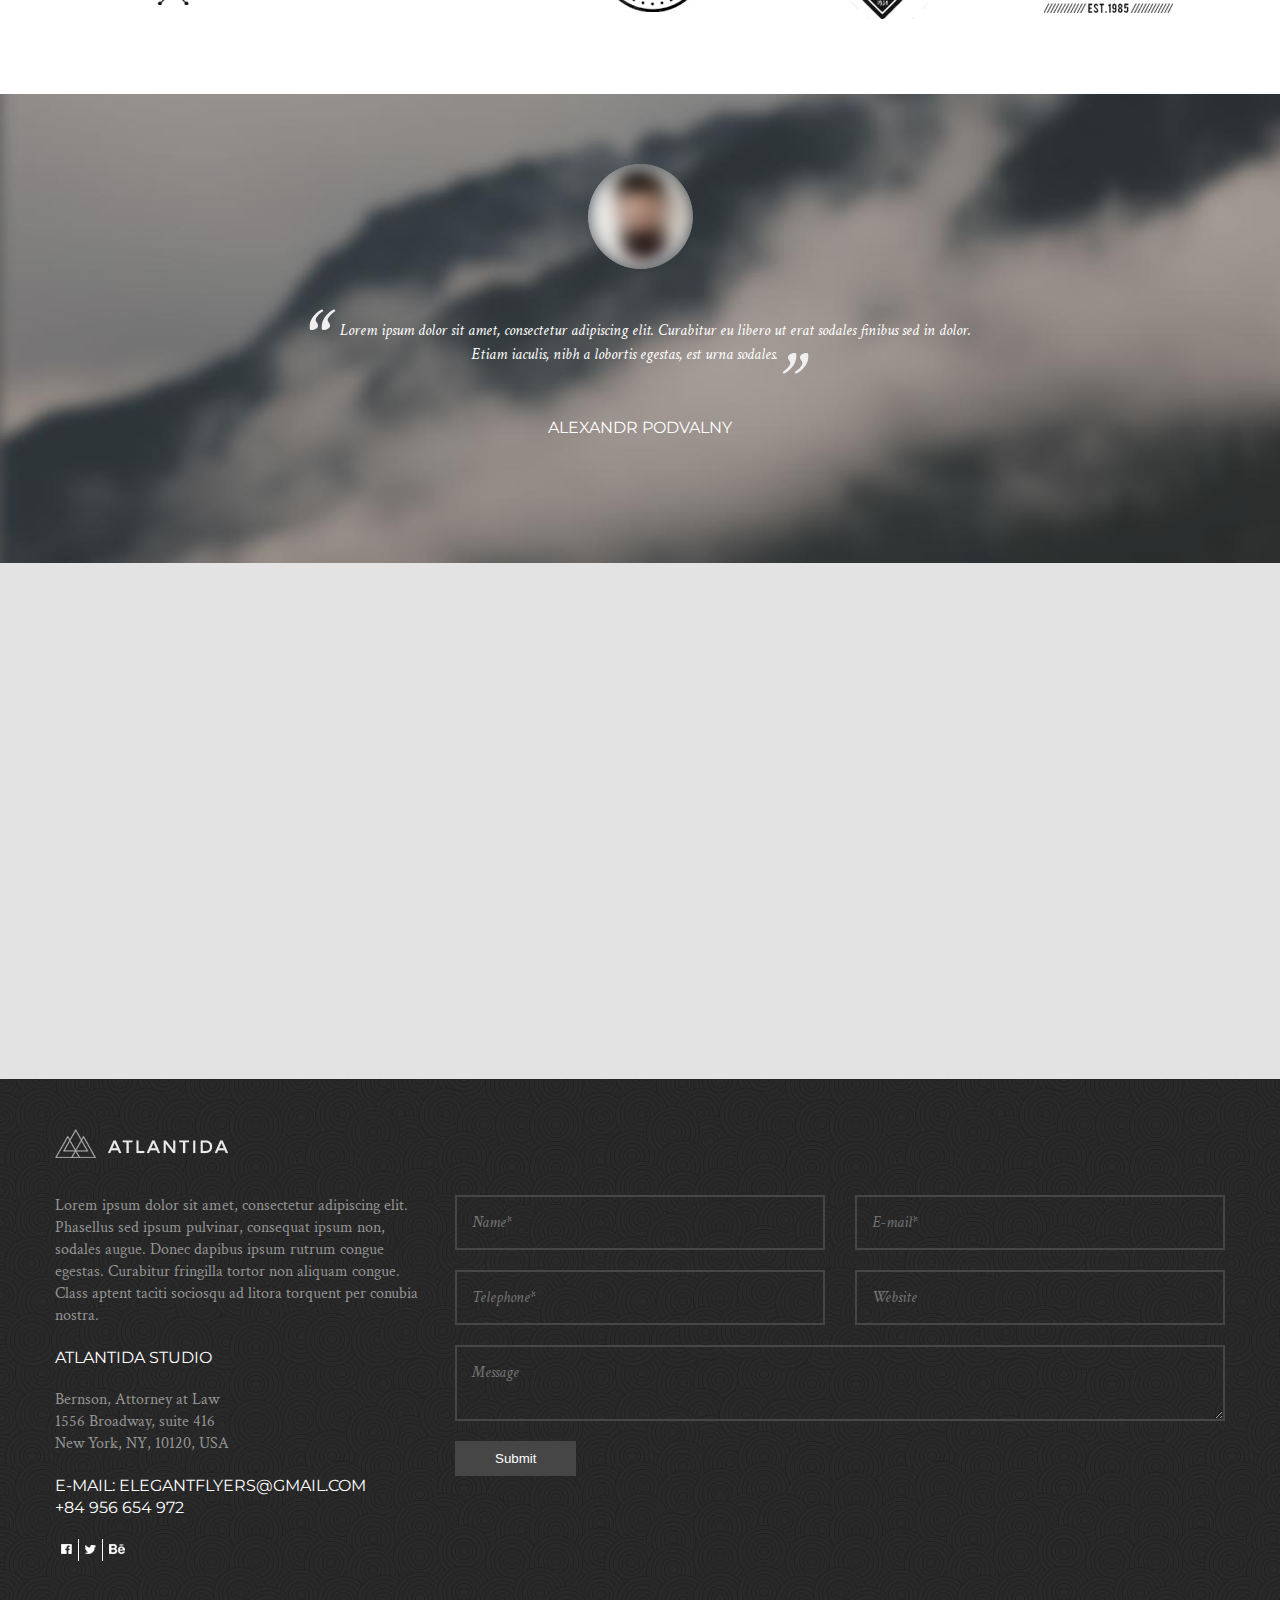
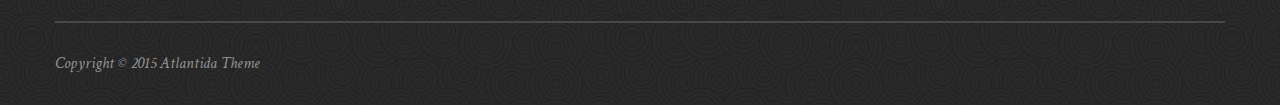
==== commit 7bce7f79: "Changed year in timeline" ====
--- a/index.html
+++ b/index.html
@@ -2,7 +2,7 @@
 <html lang="en">
 <head>
     <meta charset="UTF-8">
-    <title>Atlantida2</title>
+    <title>Atlantida3</title>
     <meta name="viewport" content="width=device-width, initial-scale=1">
     <link href="https://fonts.googleapis.com/css?family=Montserrat:400,700&display=swap" rel="stylesheet">
     <link href="https://fonts.googleapis.com/css?family=Crimson+Text:400,400i&display=swap" rel="stylesheet">
@@ -170,7 +170,7 @@
                 In eget arcu ante. Curabitur lacinia ultricies ante, eget mattis orci vestibulum sit amet.
             </p>
             <section class="time-line">
-                <h3 class="time-line__year">2015</h3>
+                <h3 class="time-line__year">2040</h3>
                 <ul class="time-line__list">
                     <li class="time-line__item event">
                         <h4 class="event__name">Donec id lobortis tellus. Maecenas vel dignissim</h4>
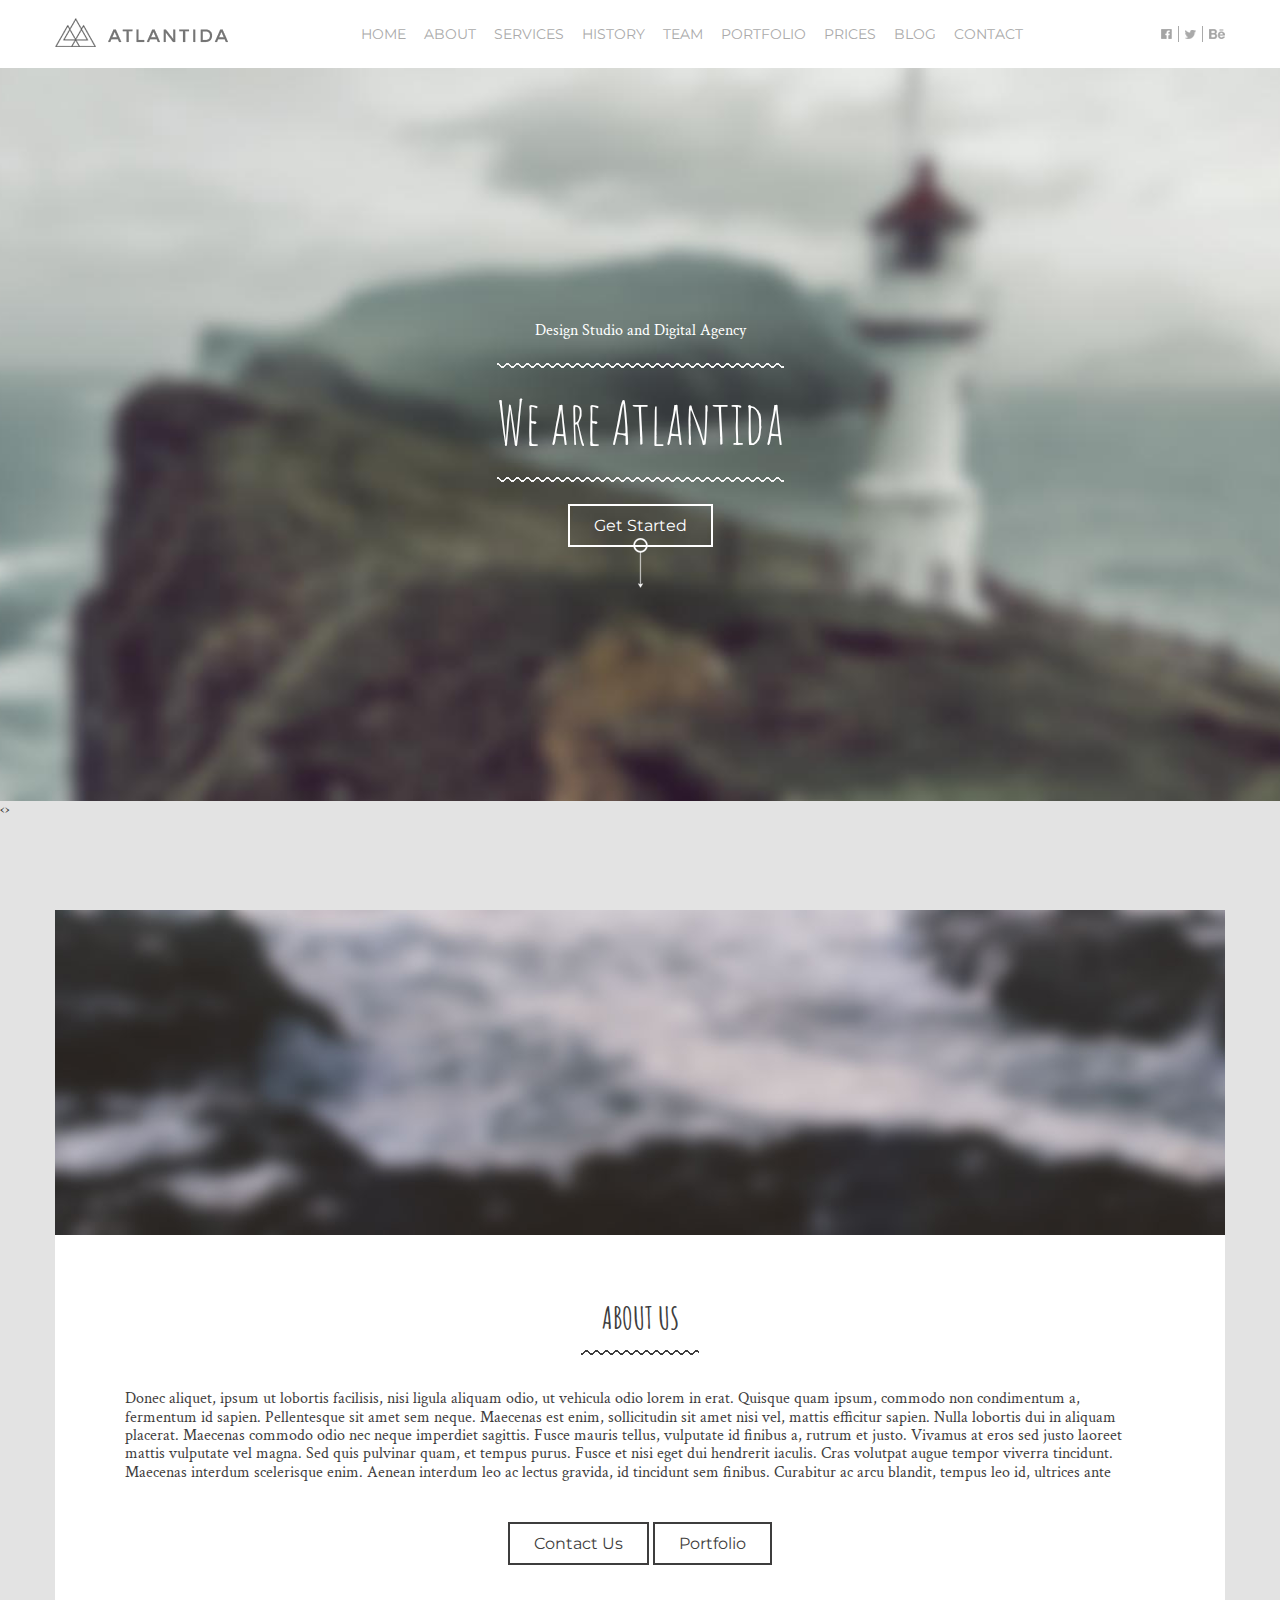
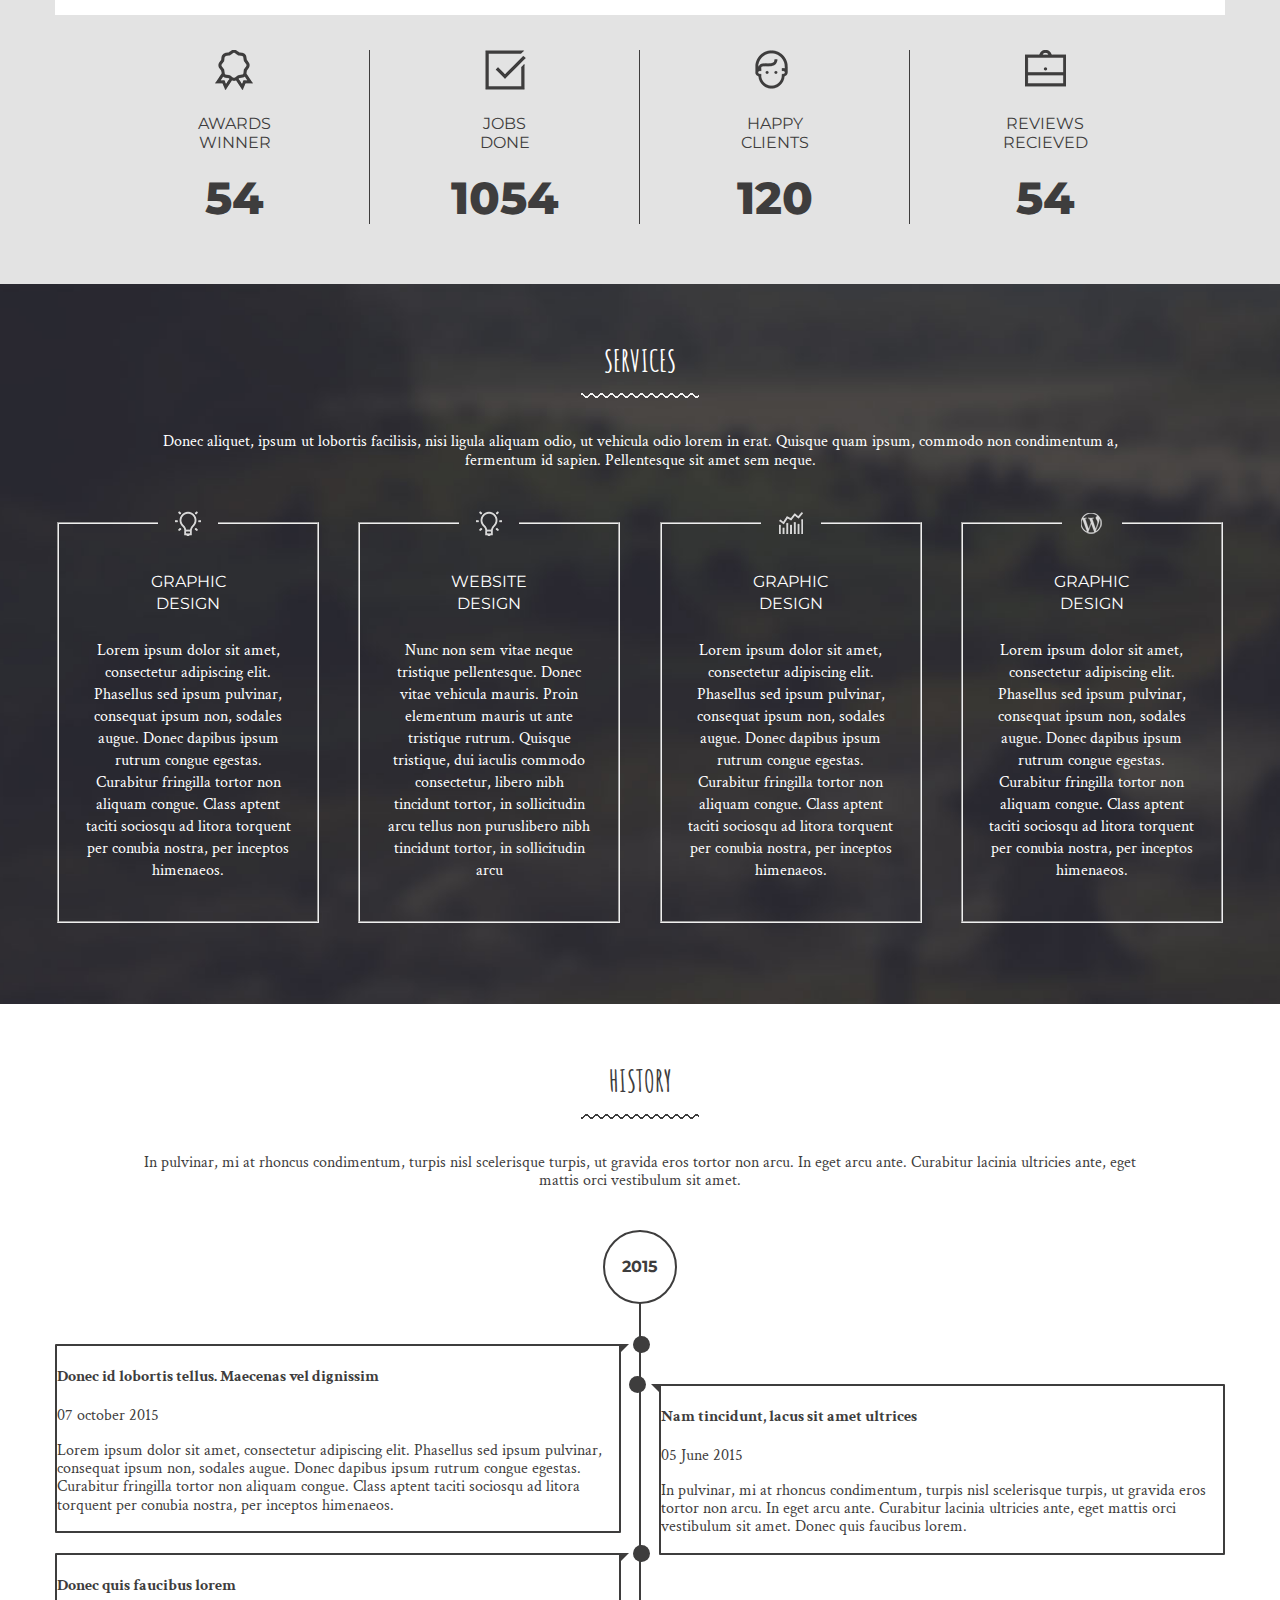
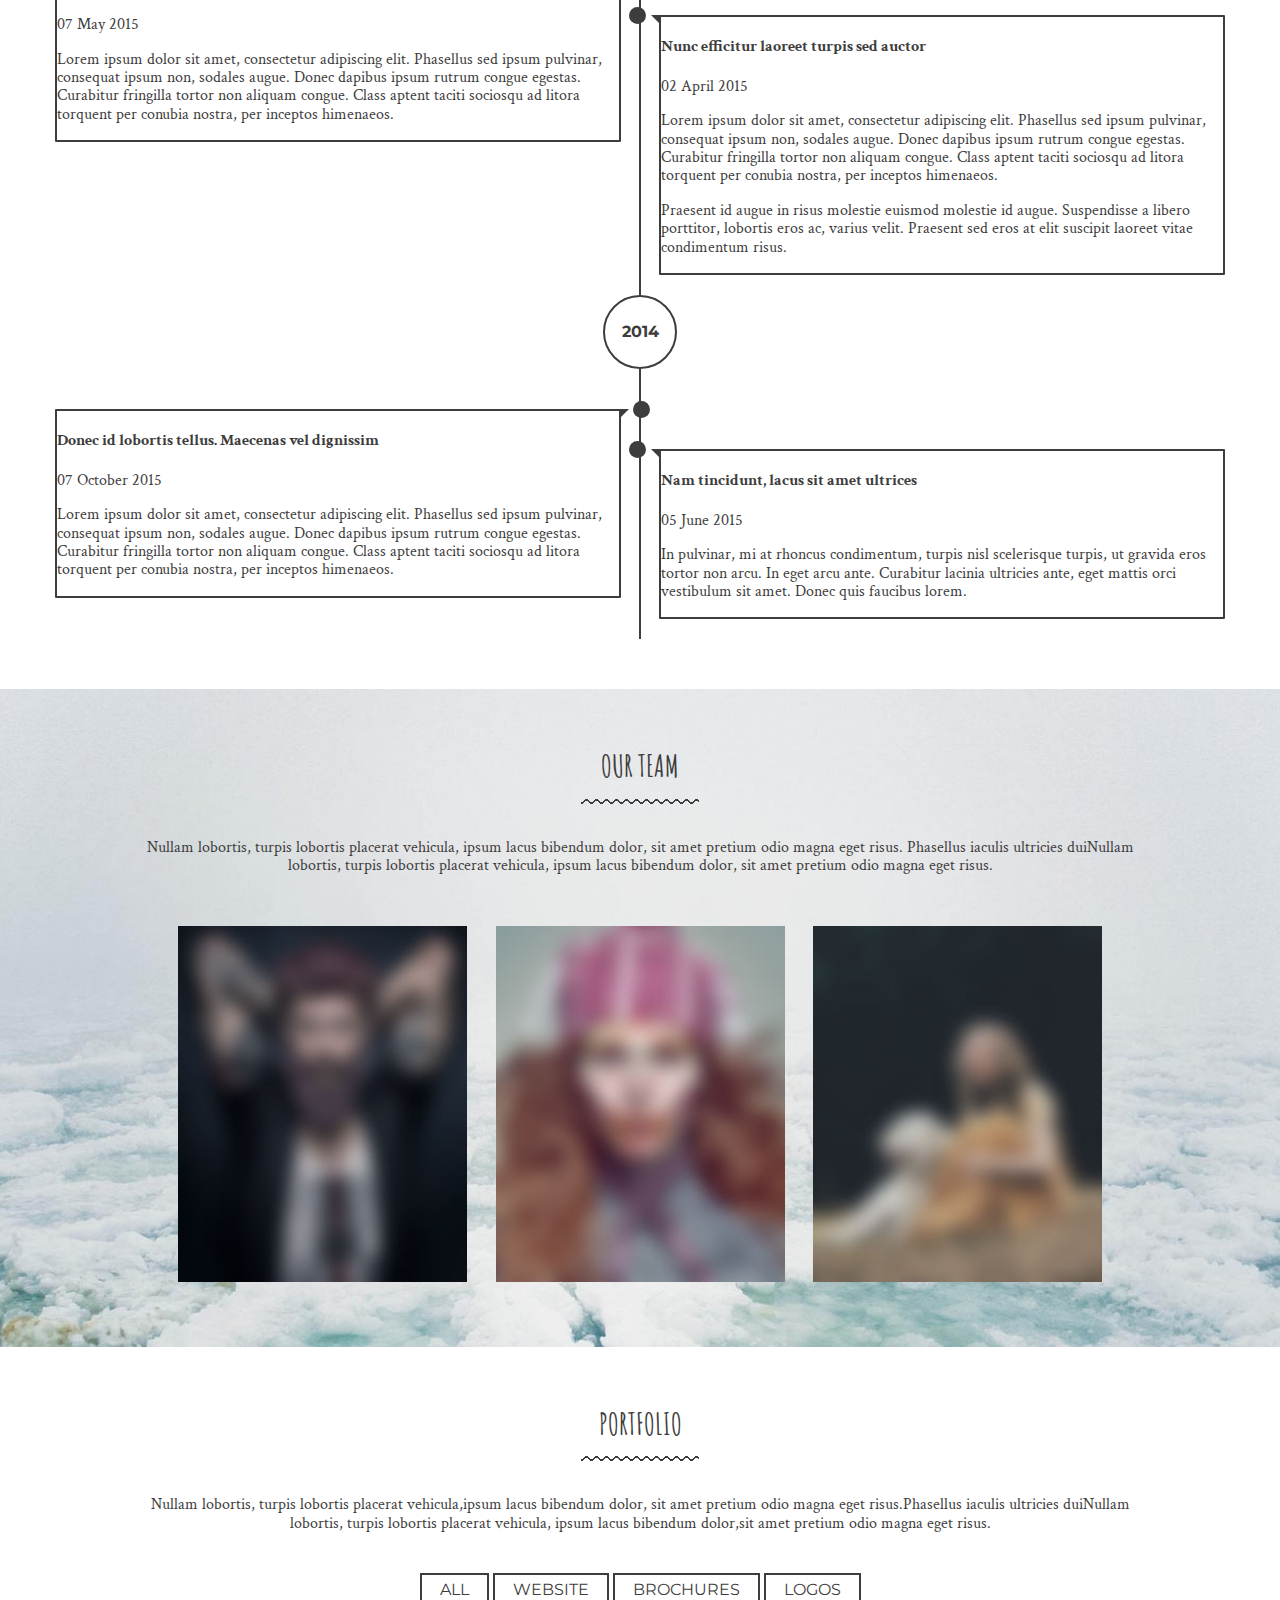
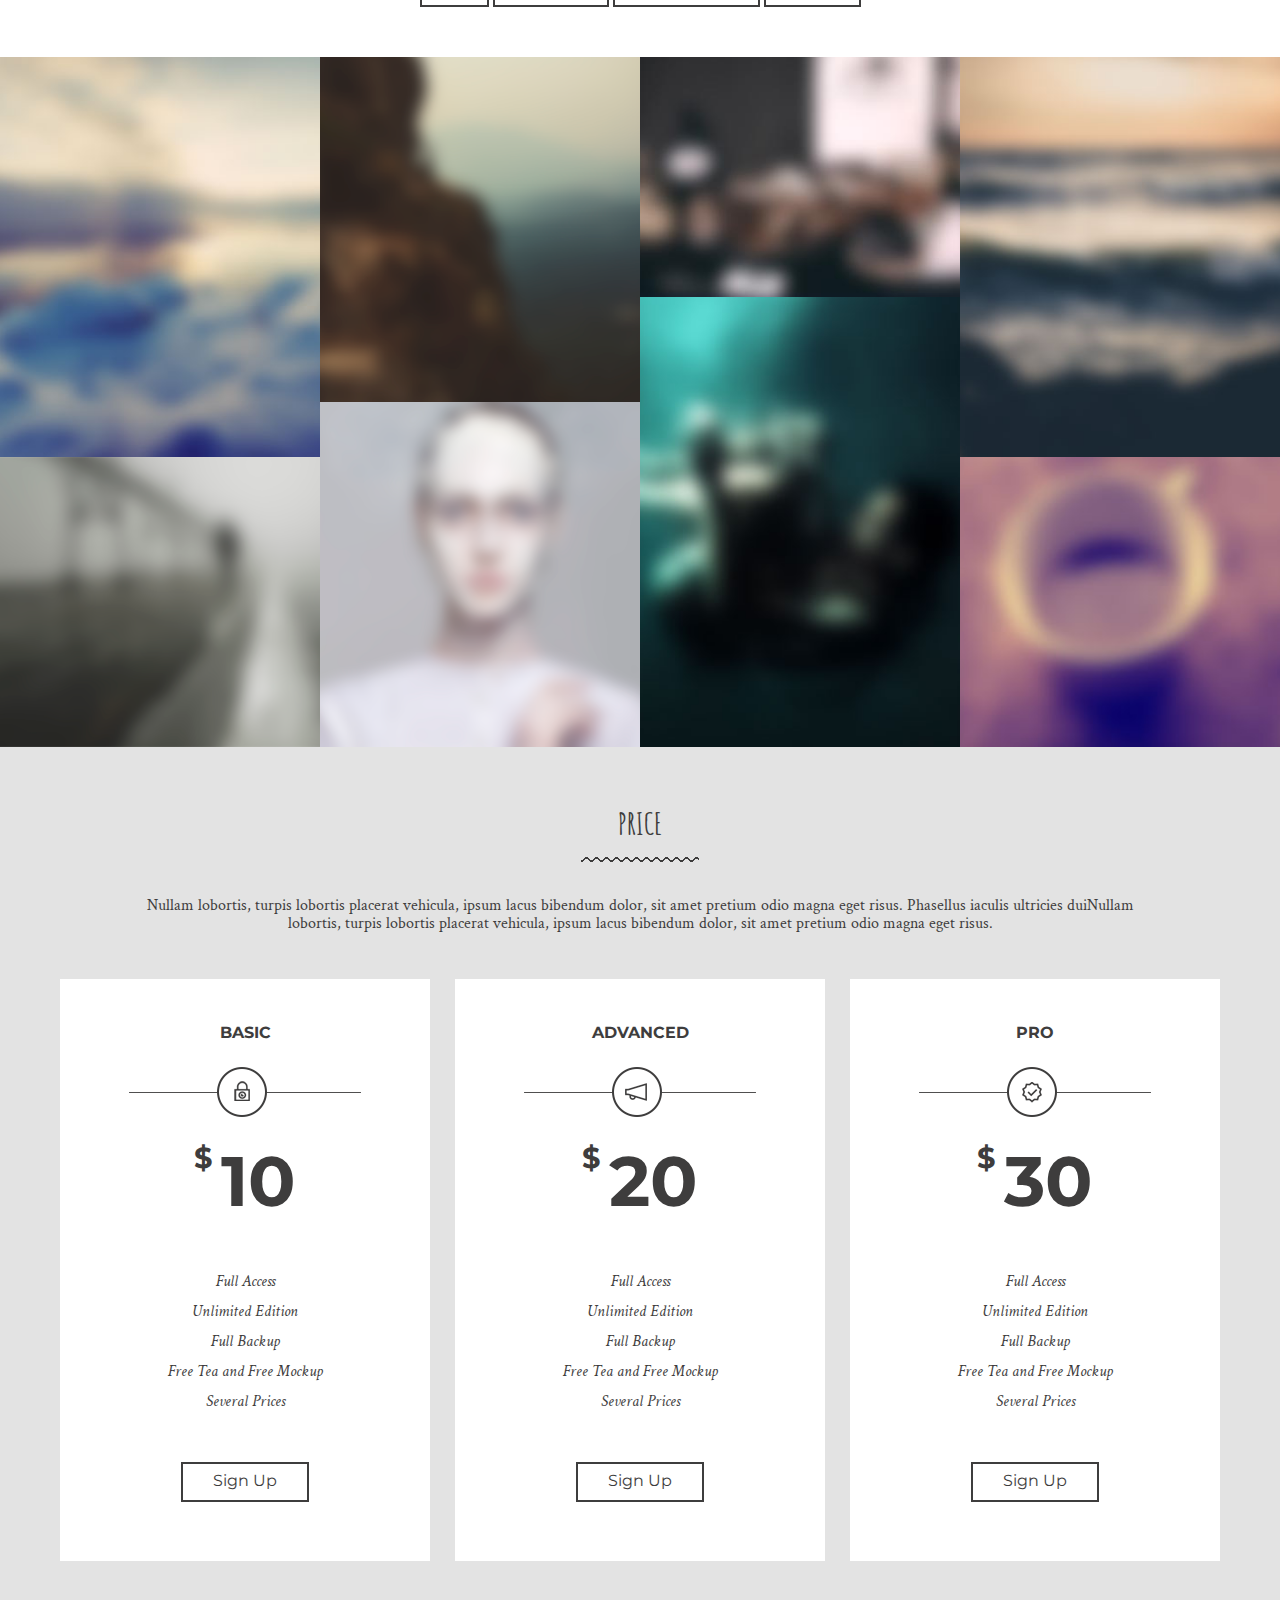
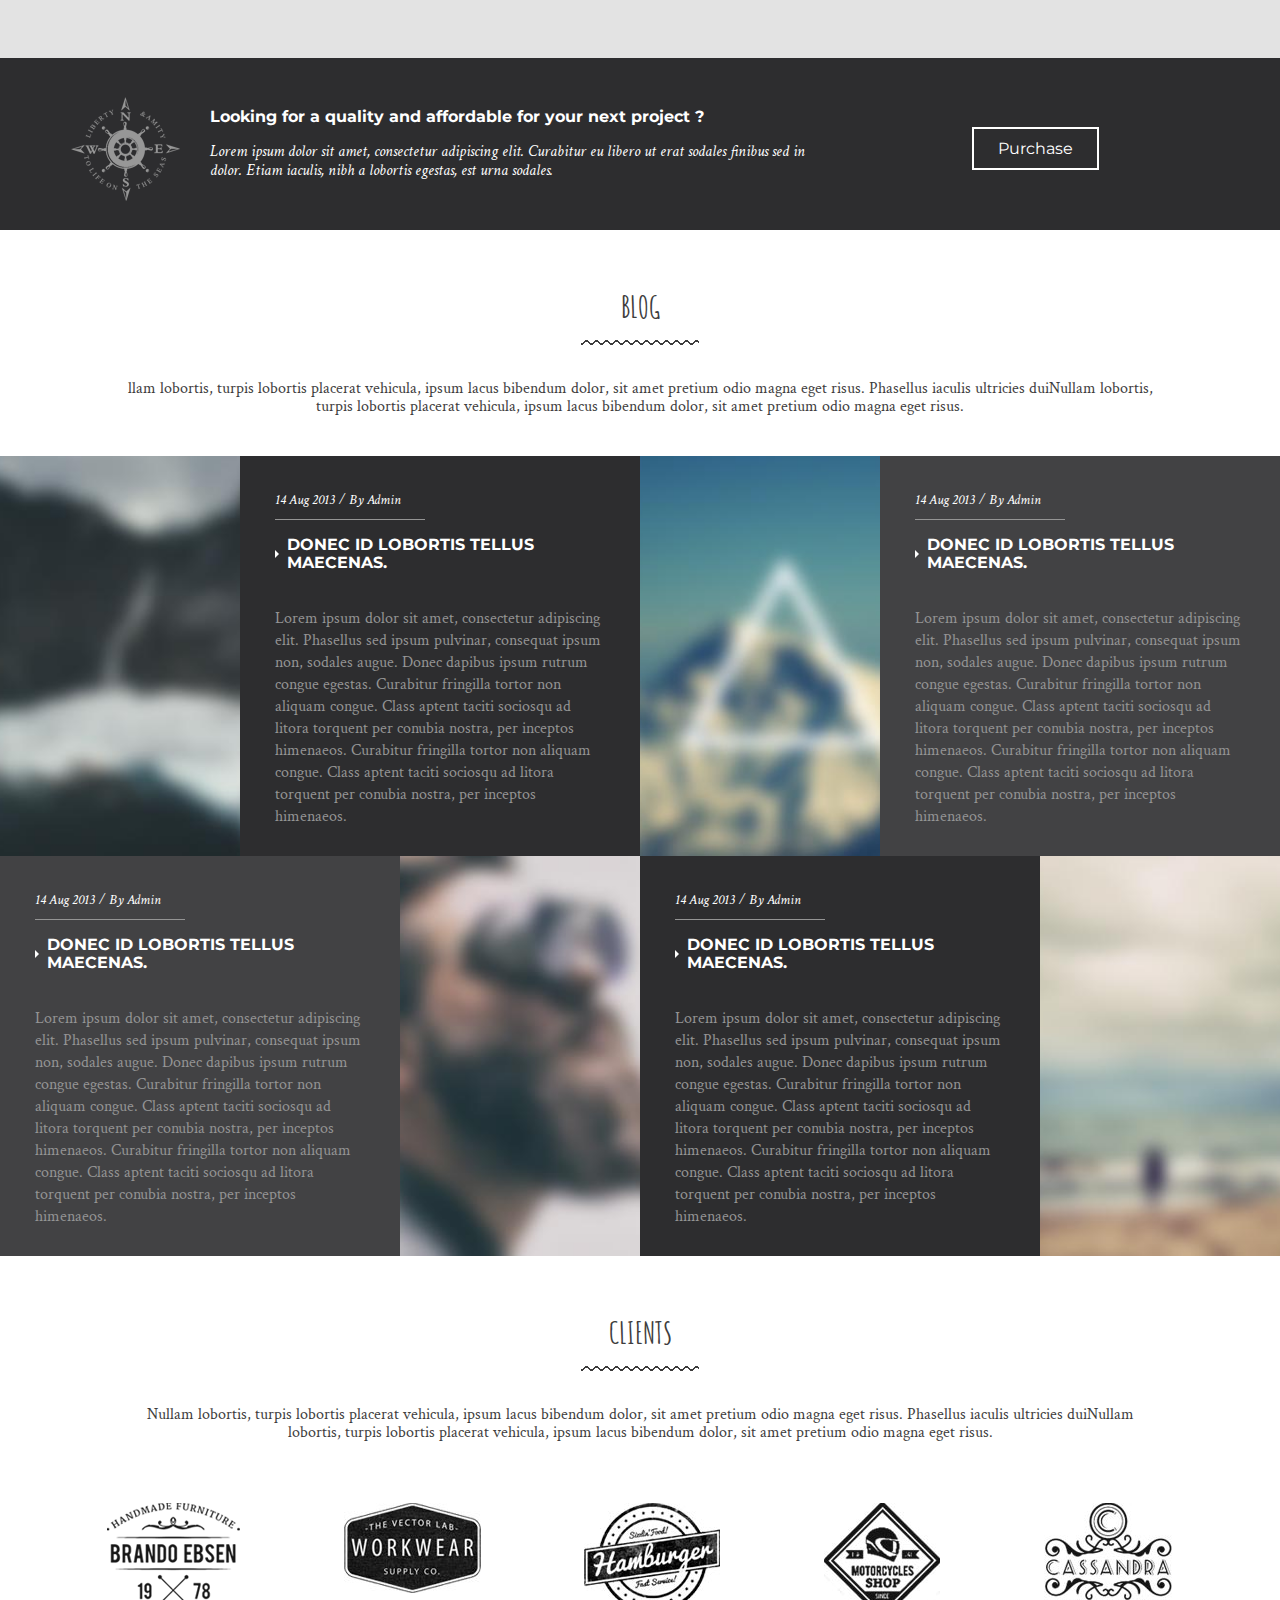
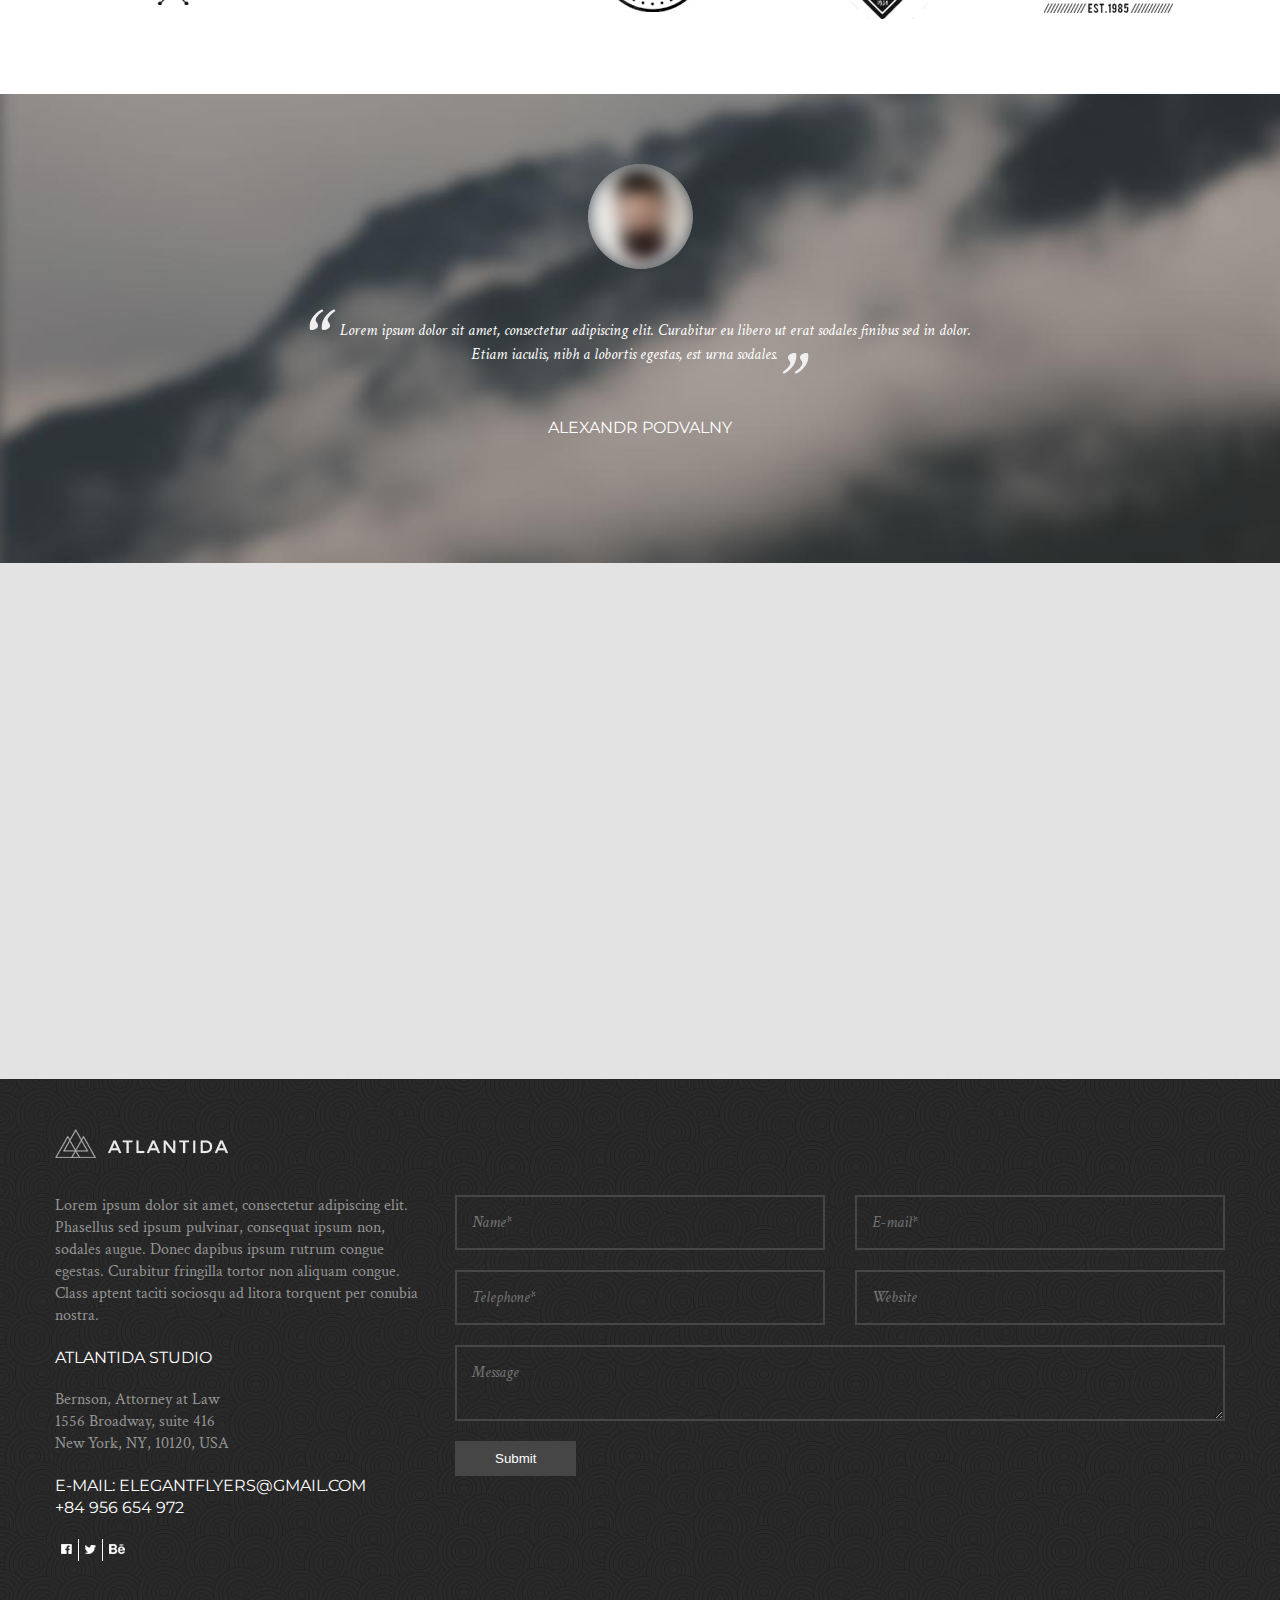
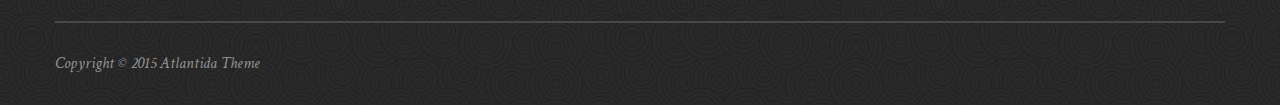
==== commit 62676f16: "Changed title" ====
--- a/index.html
+++ b/index.html
@@ -2,7 +2,7 @@
 <html lang="en">
 <head>
     <meta charset="UTF-8">
-    <title>Atlantida3</title>
+    <title>Atlantida</title>
     <meta name="viewport" content="width=device-width, initial-scale=1">
     <link href="https://fonts.googleapis.com/css?family=Montserrat:400,700&display=swap" rel="stylesheet">
     <link href="https://fonts.googleapis.com/css?family=Crimson+Text:400,400i&display=swap" rel="stylesheet">
@@ -170,7 +170,7 @@
                 In eget arcu ante. Curabitur lacinia ultricies ante, eget mattis orci vestibulum sit amet.
             </p>
             <section class="time-line">
-                <h3 class="time-line__year">2040</h3>
+                <h3 class="time-line__year">2015</h3>
                 <ul class="time-line__list">
                     <li class="time-line__item event">
                         <h4 class="event__name">Donec id lobortis tellus. Maecenas vel dignissim</h4>
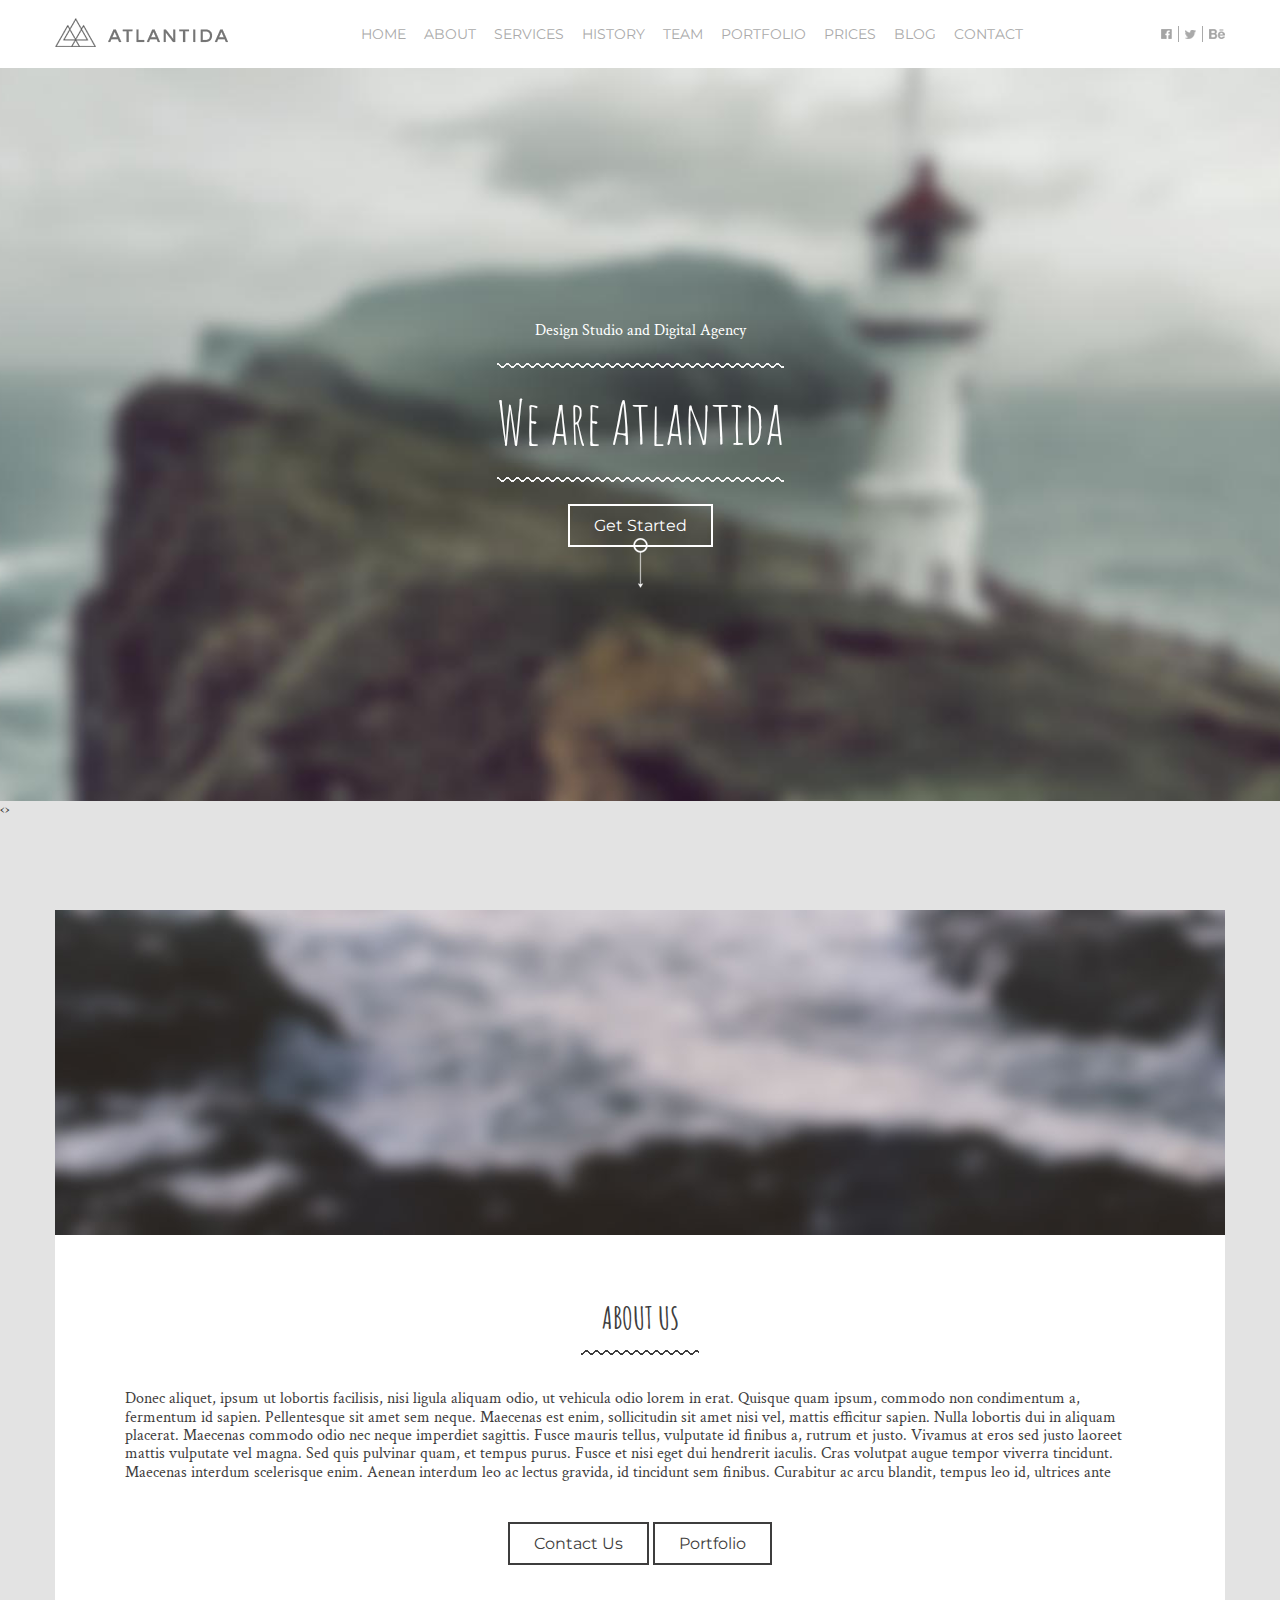
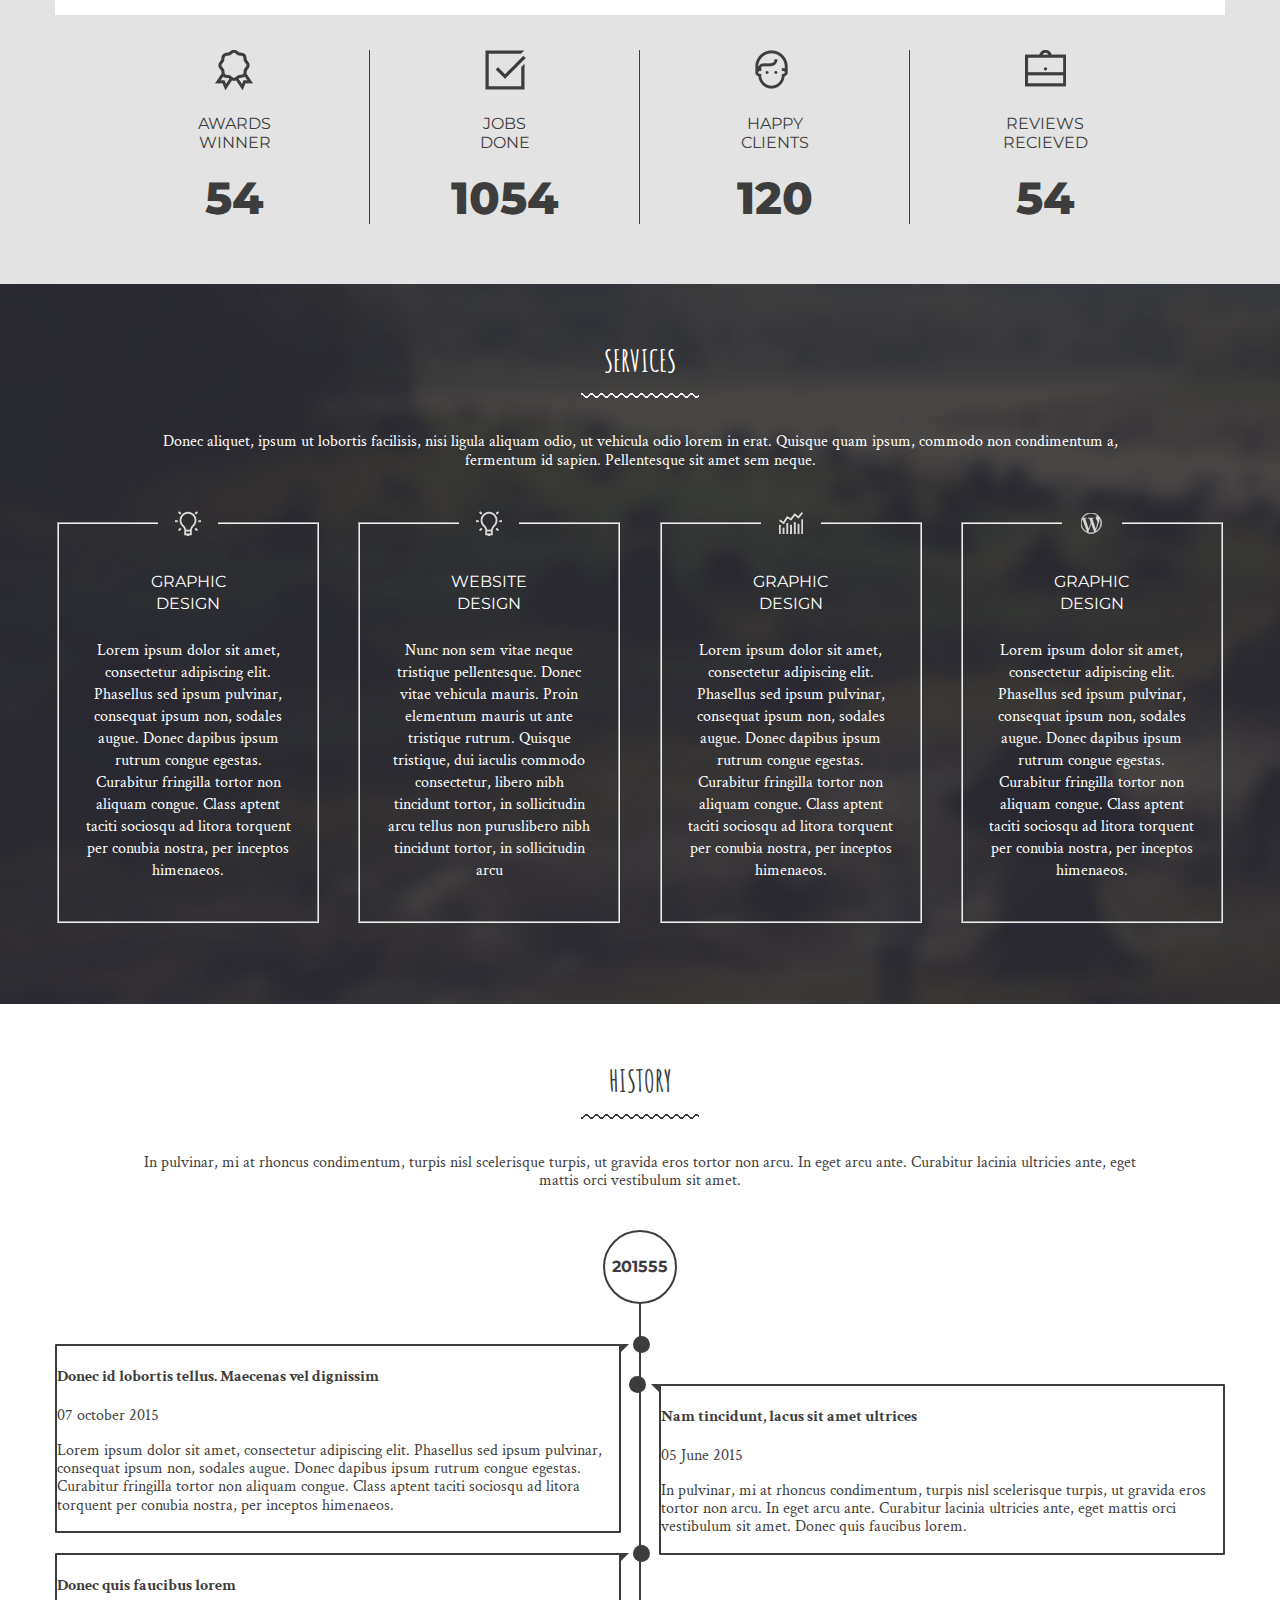
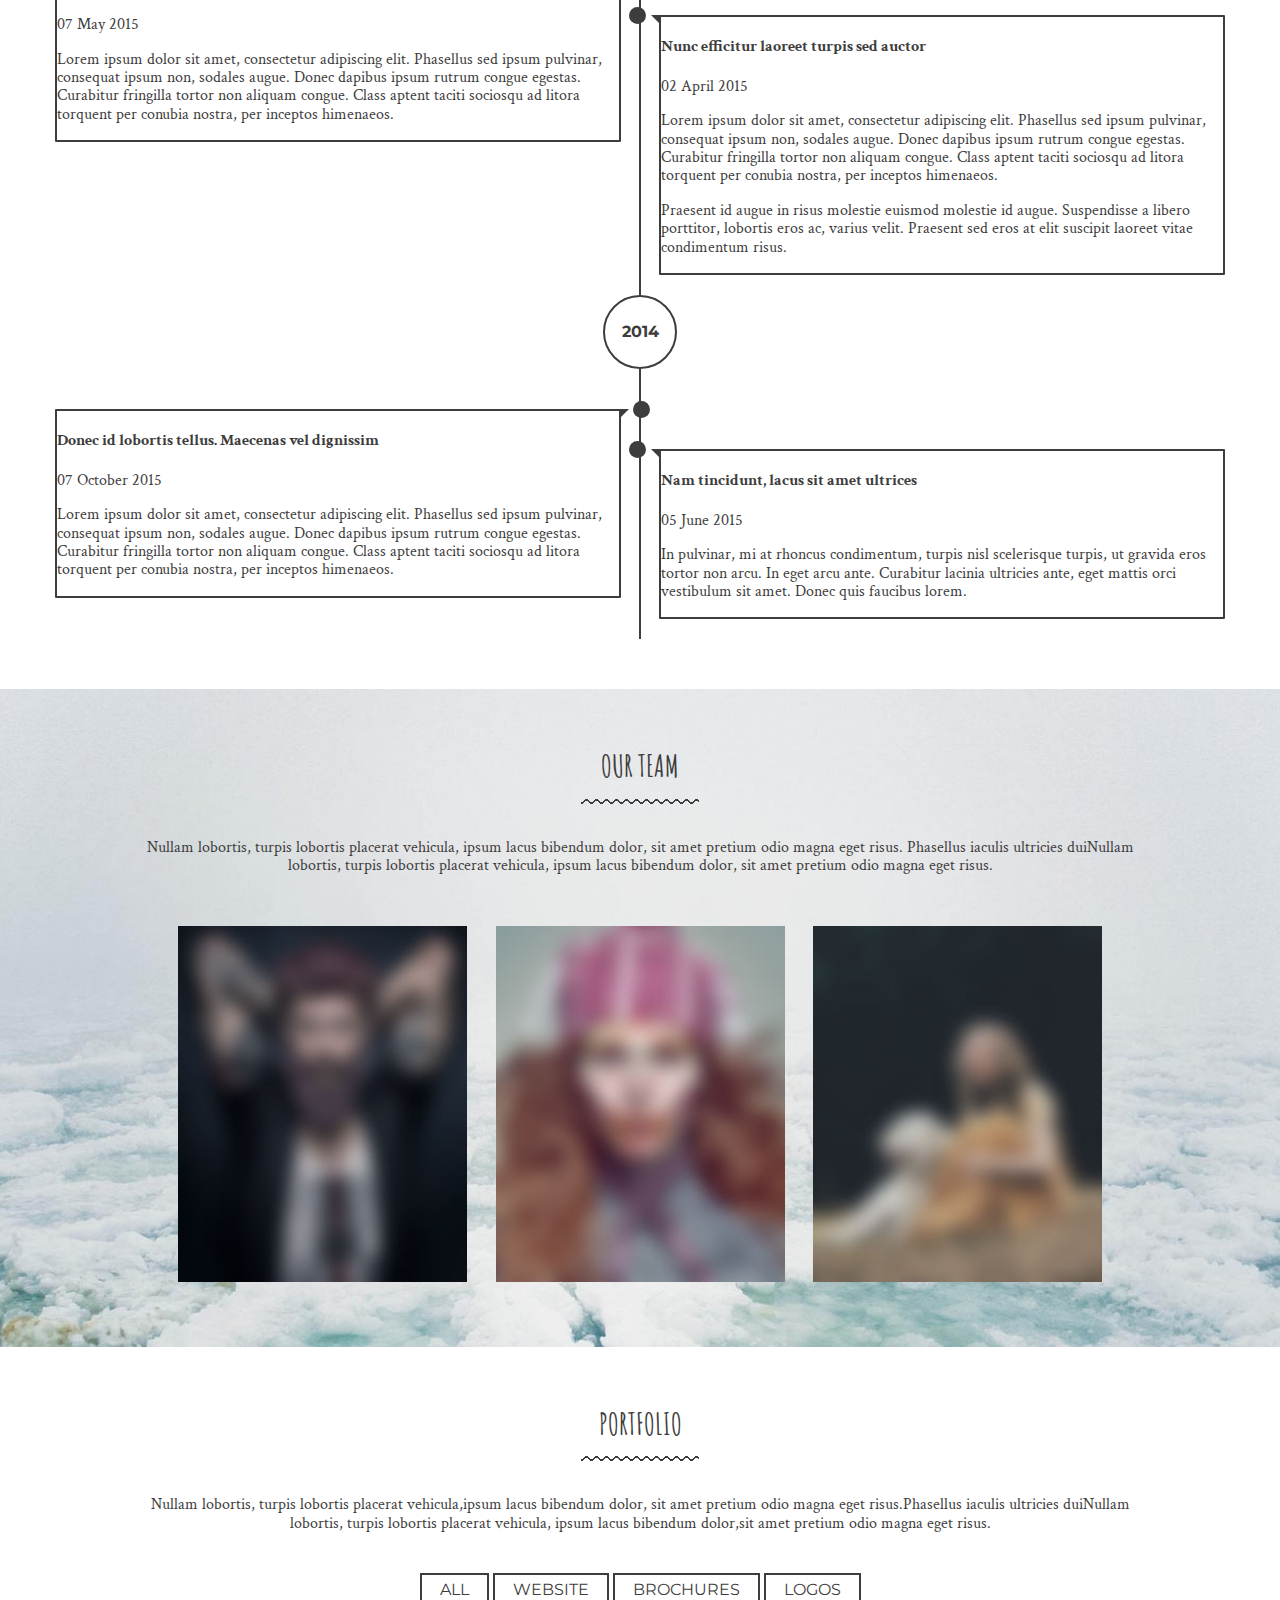
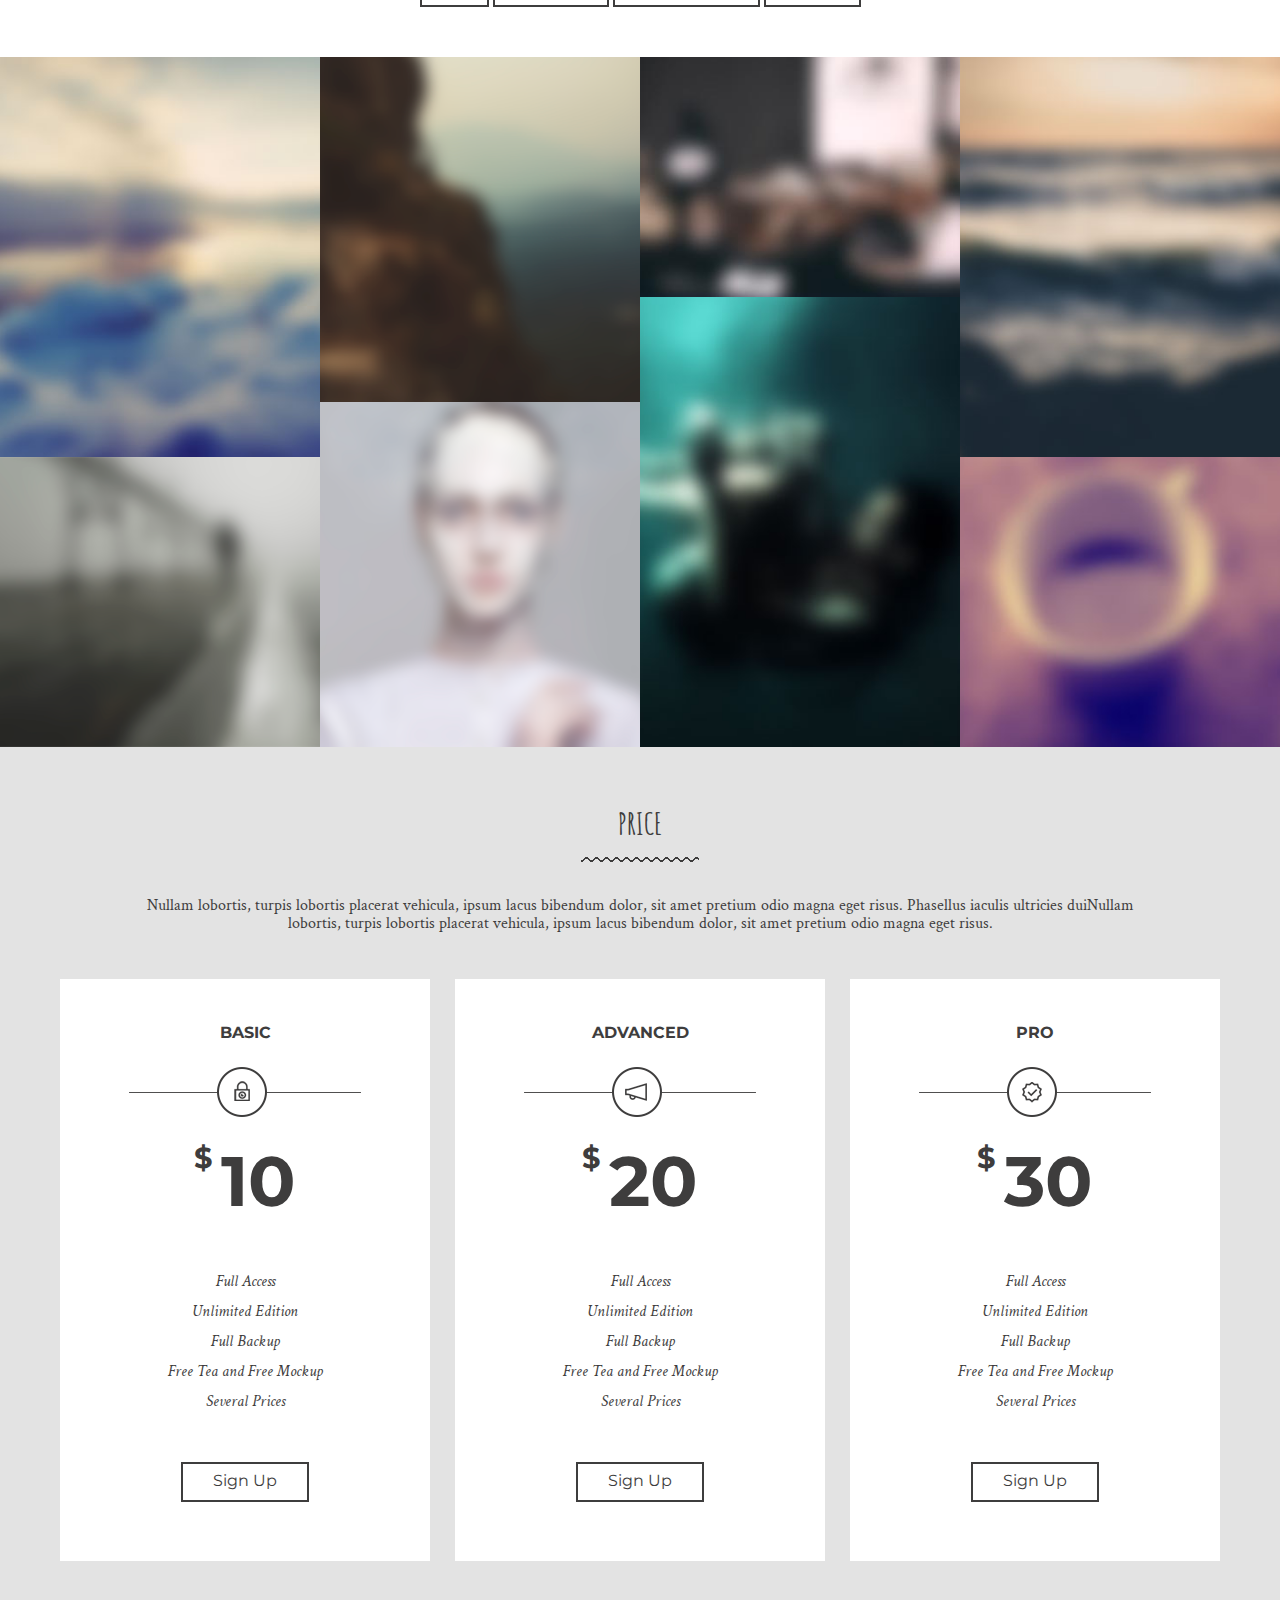
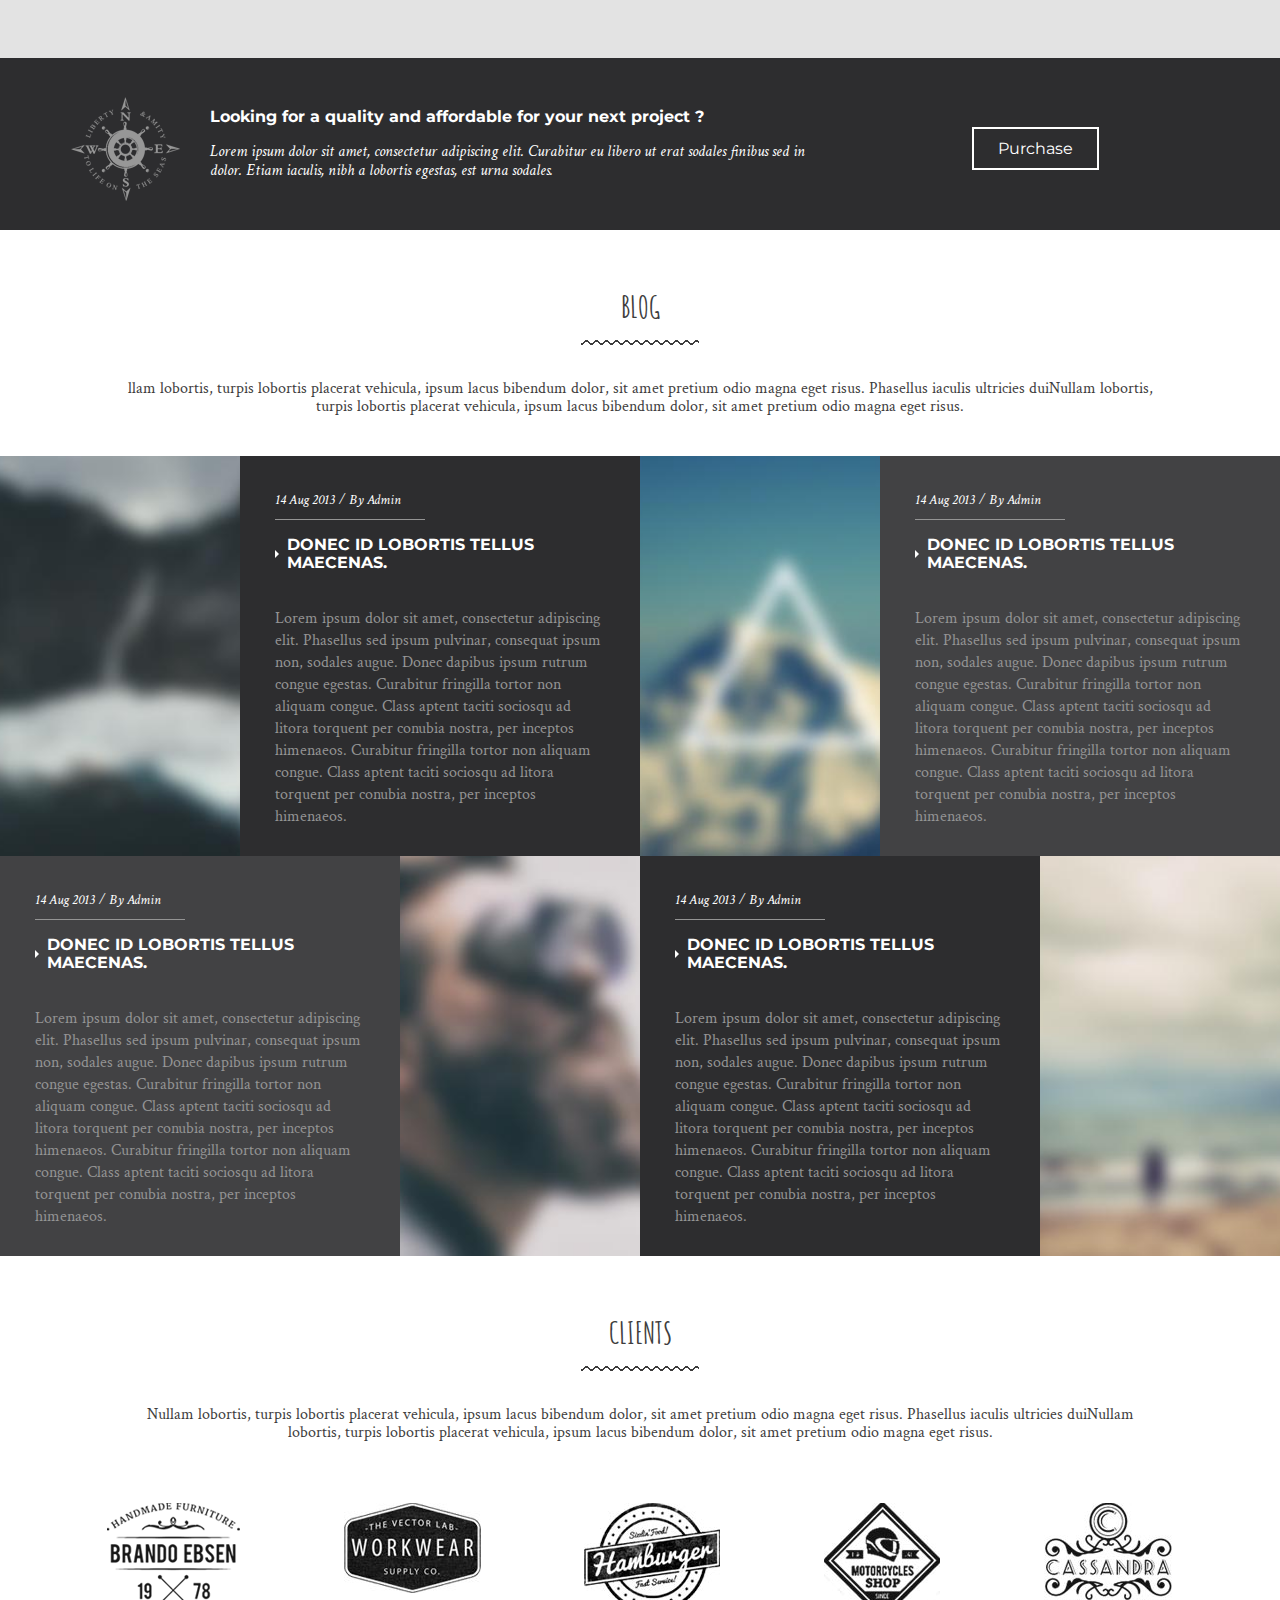
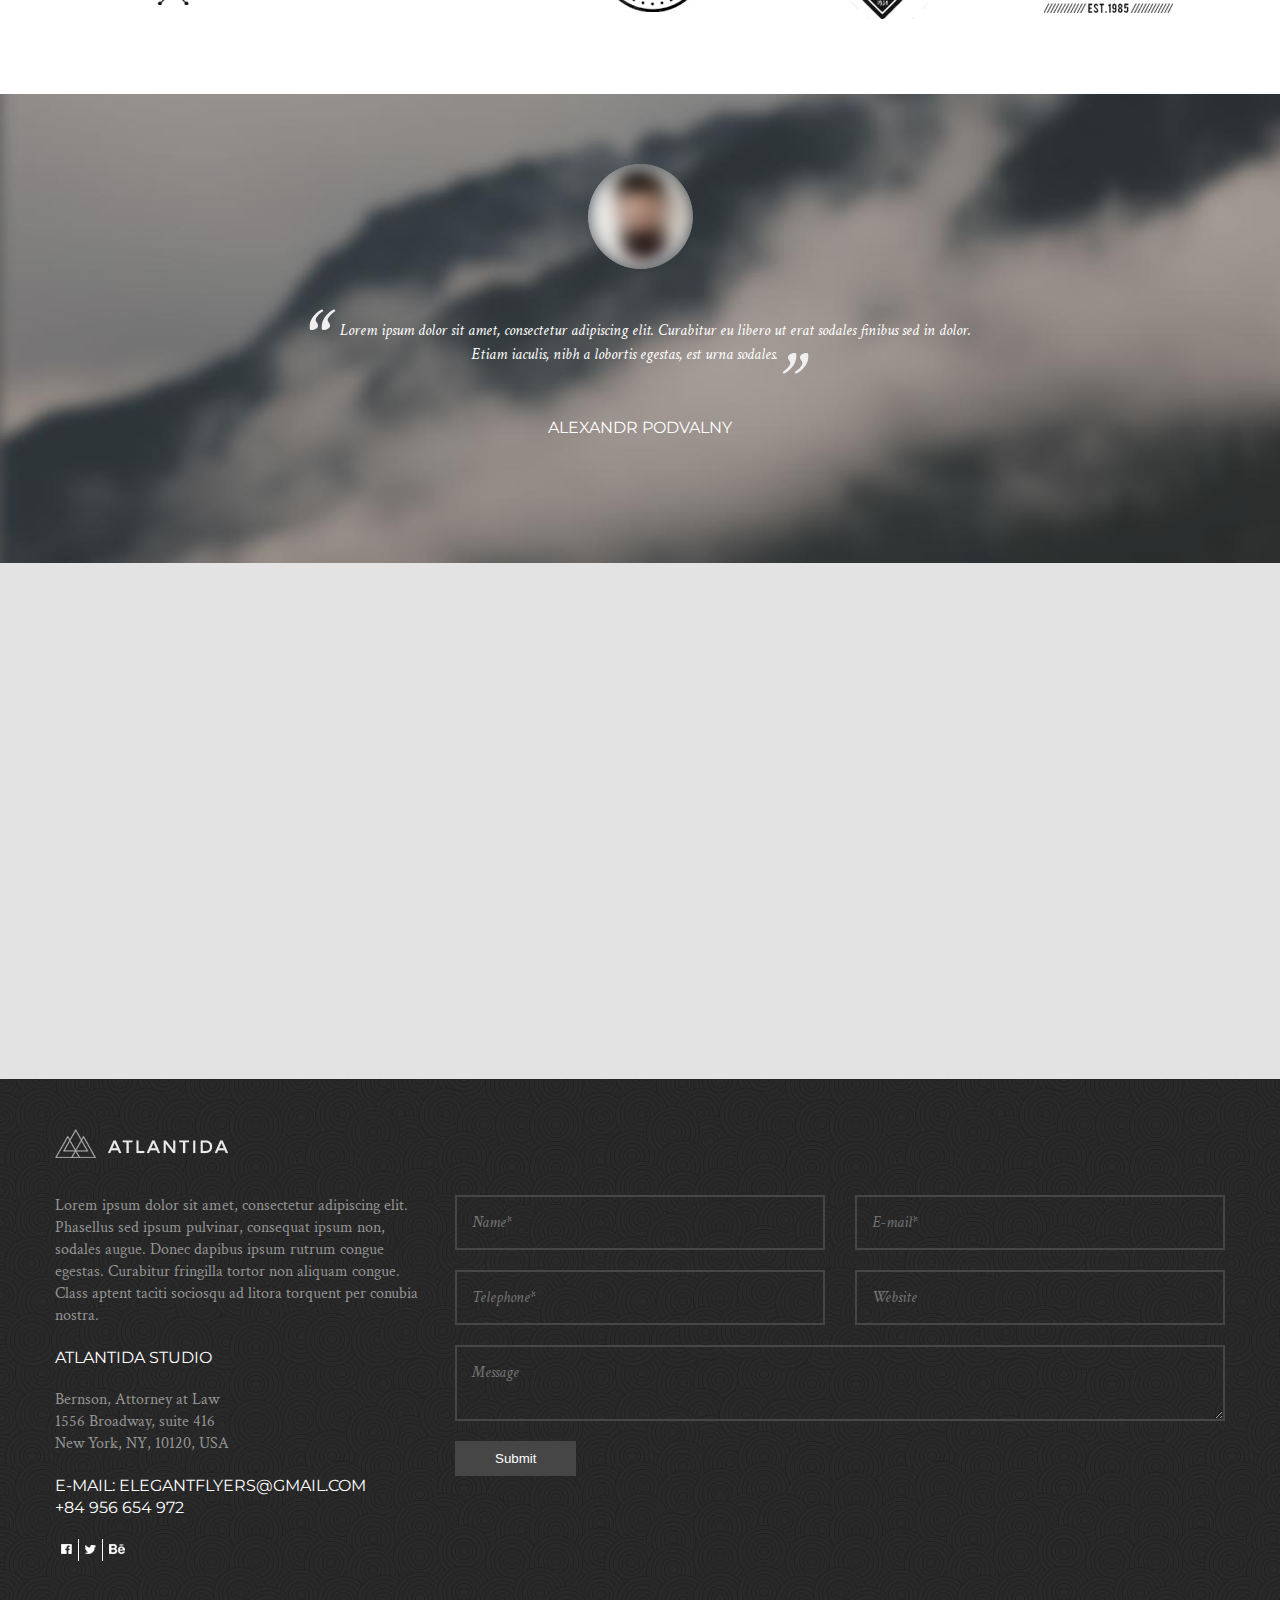
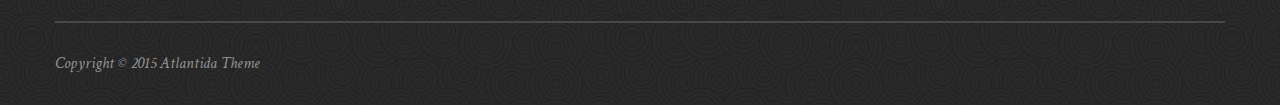
==== commit f6a247a8: "Changed title" ====
--- a/index.html
+++ b/index.html
@@ -170,7 +170,7 @@
                 In eget arcu ante. Curabitur lacinia ultricies ante, eget mattis orci vestibulum sit amet.
             </p>
             <section class="time-line">
-                <h3 class="time-line__year">2015</h3>
+                <h3 class="time-line__year">201555</h3>
                 <ul class="time-line__list">
                     <li class="time-line__item event">
                         <h4 class="event__name">Donec id lobortis tellus. Maecenas vel dignissim</h4>
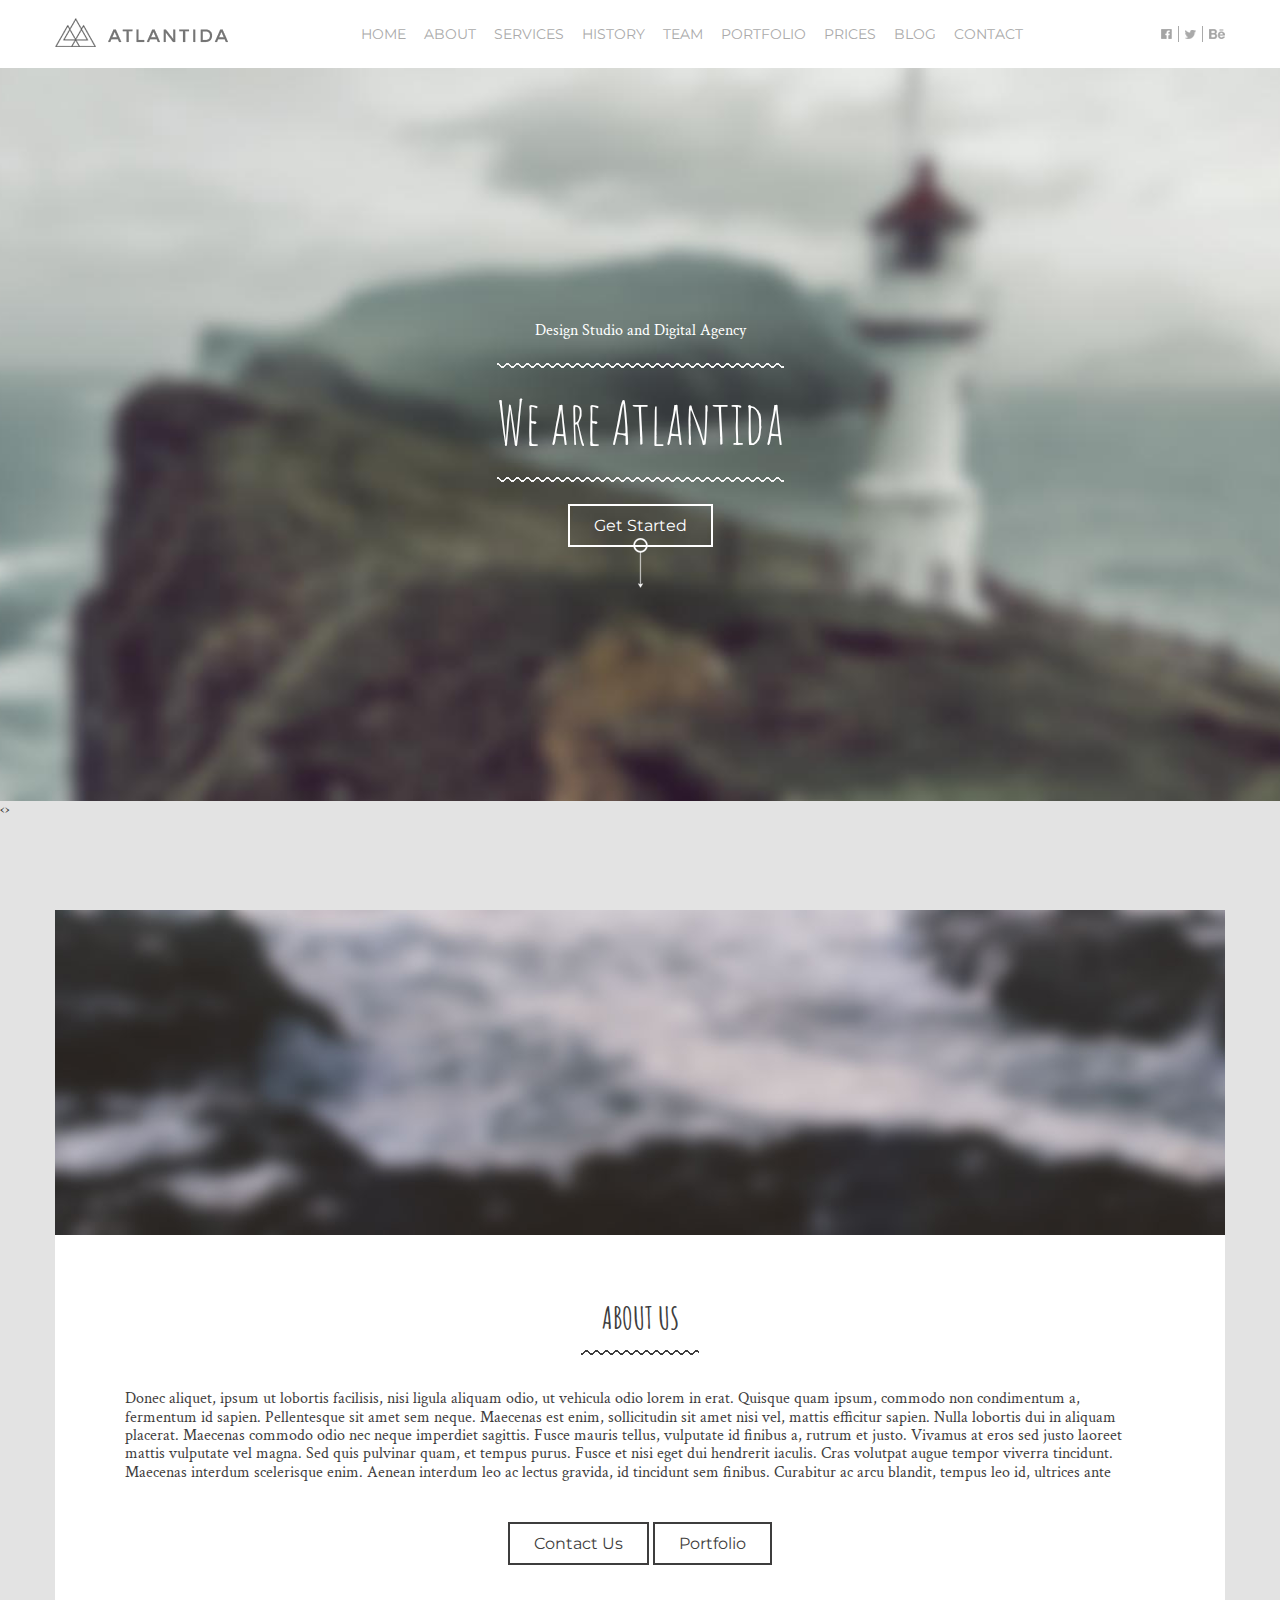
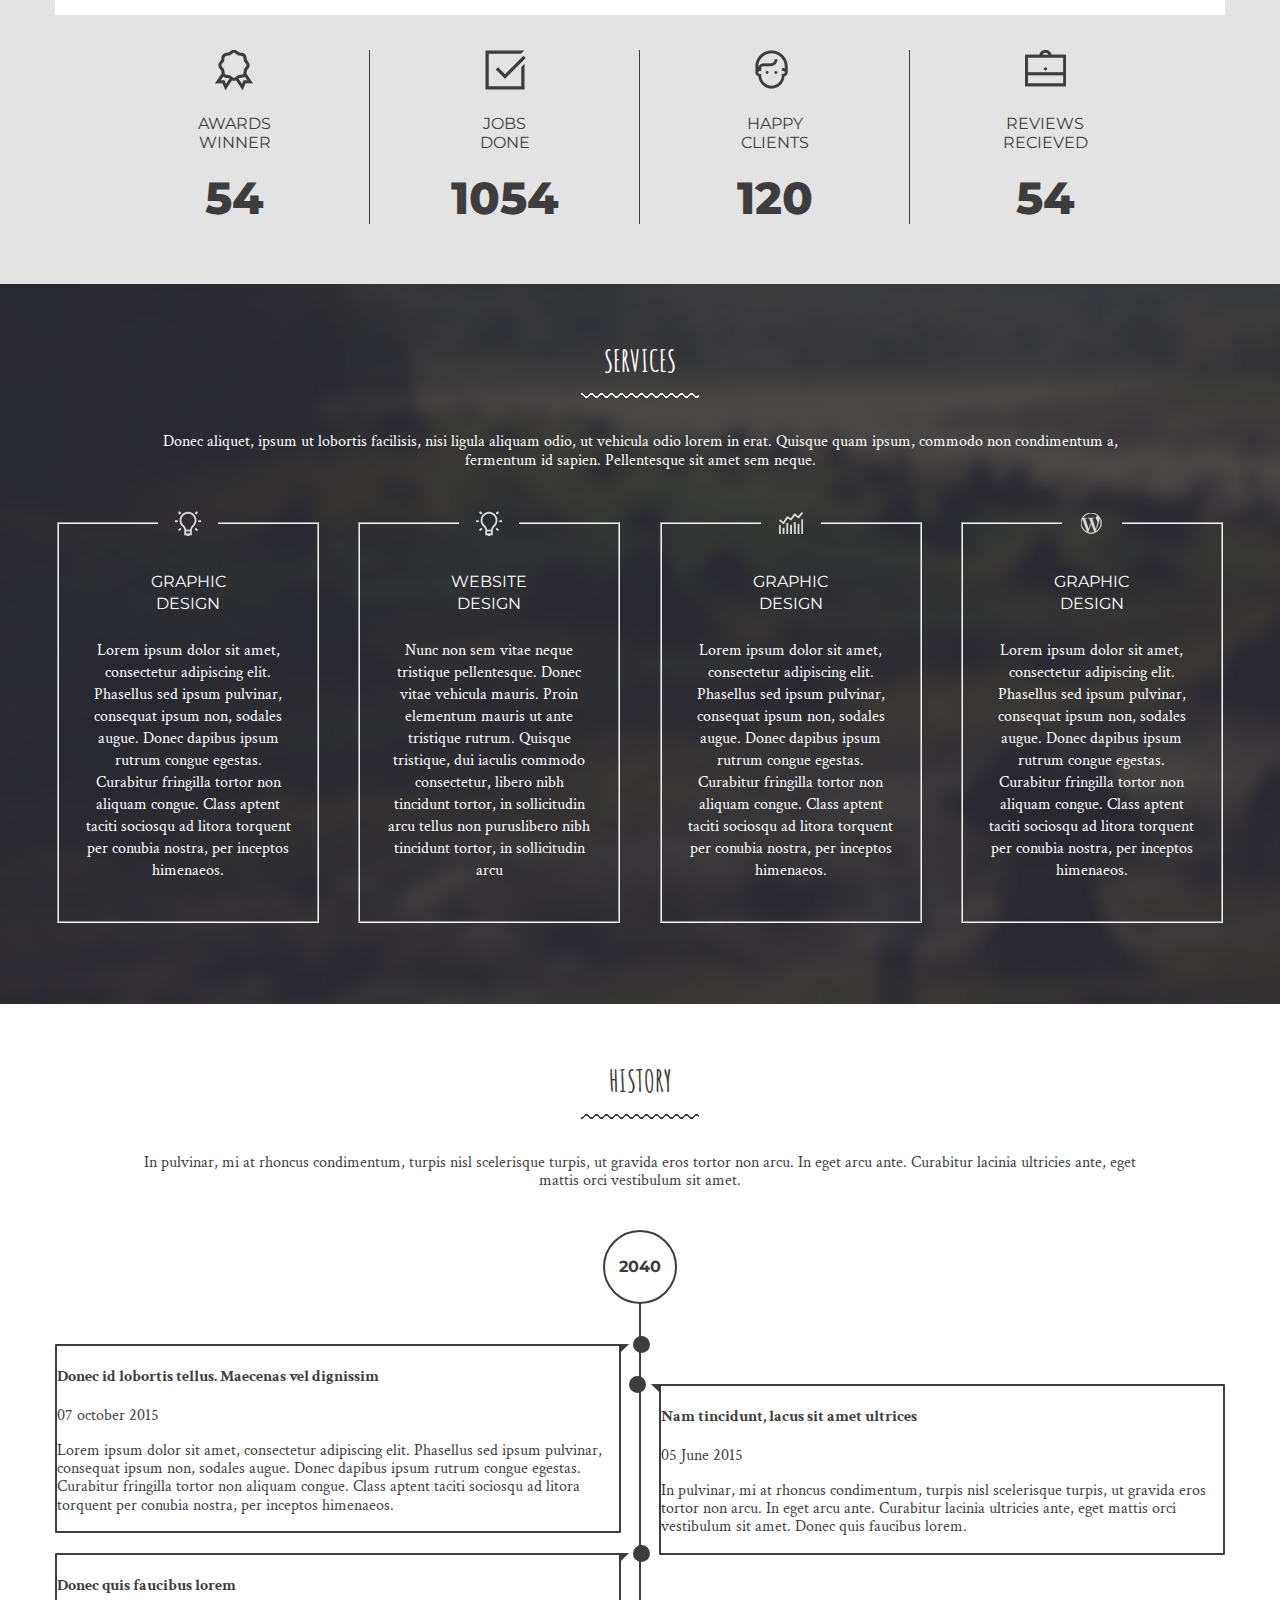
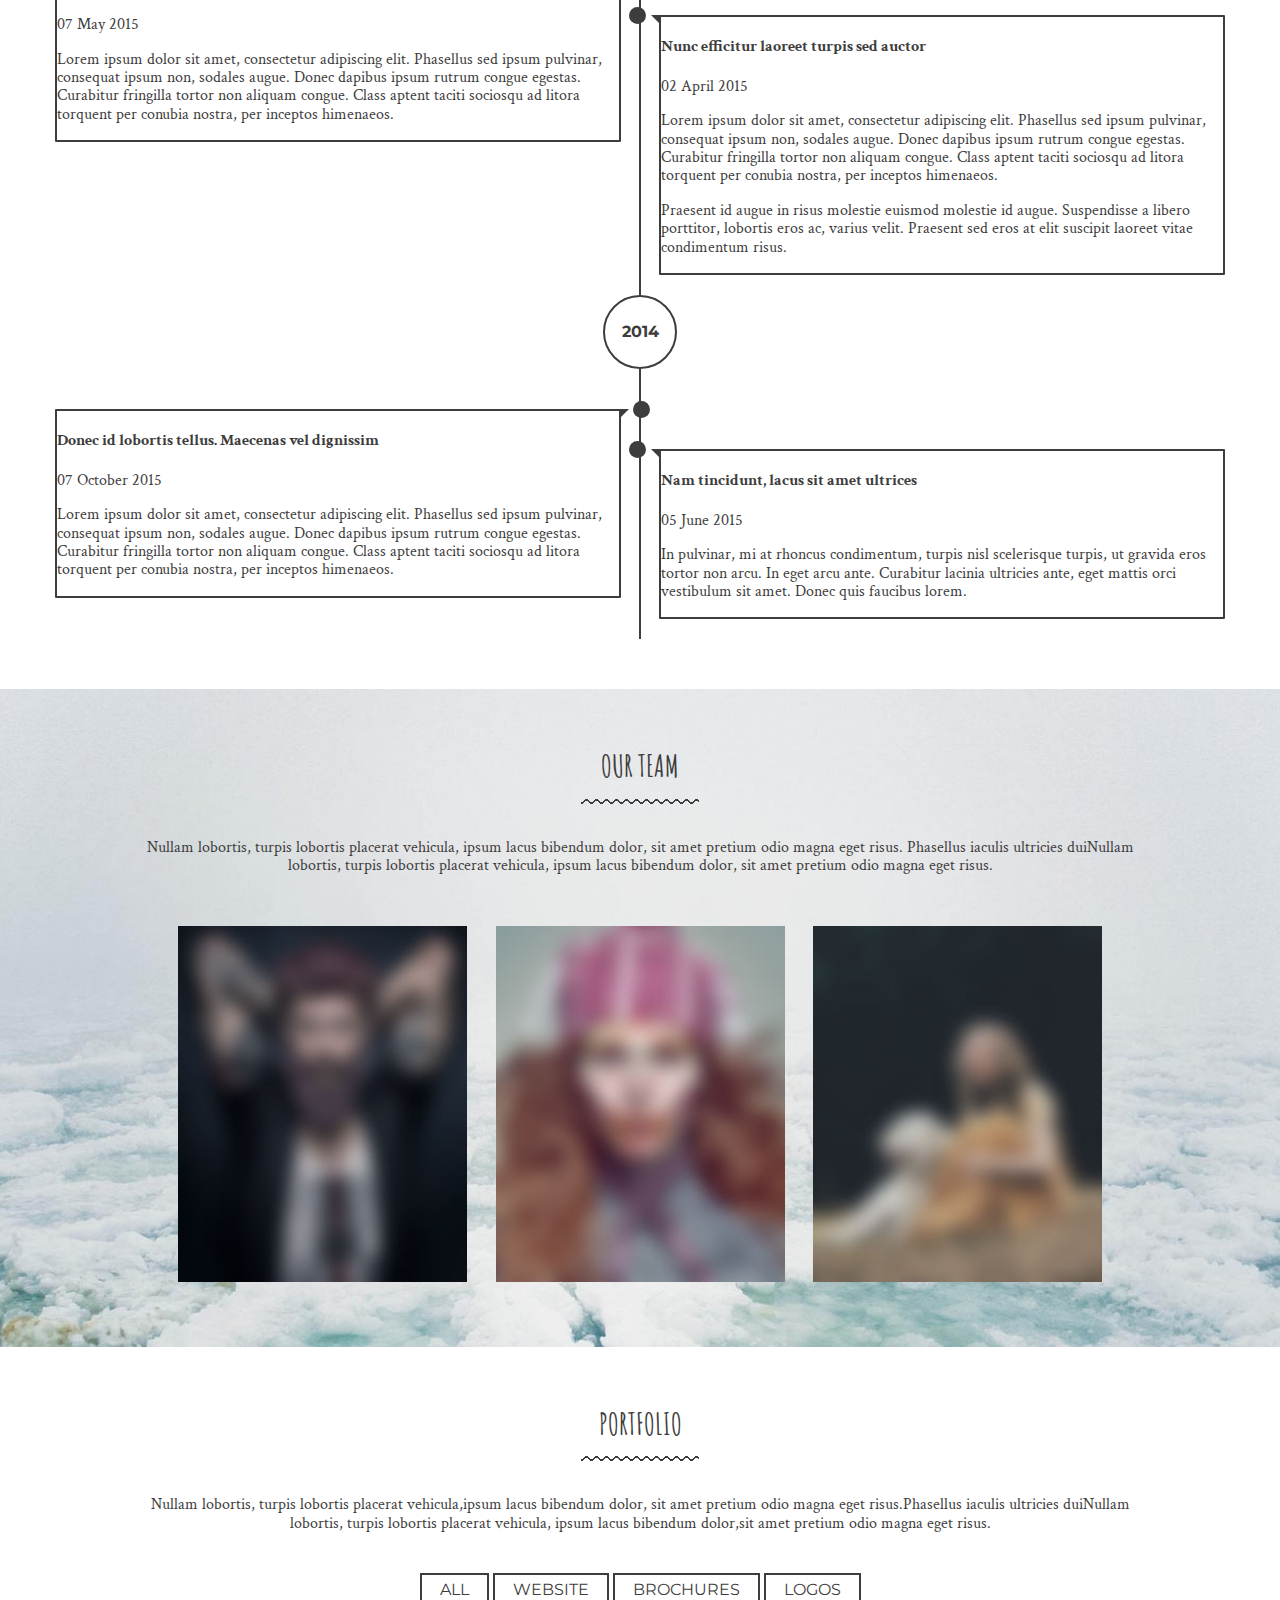
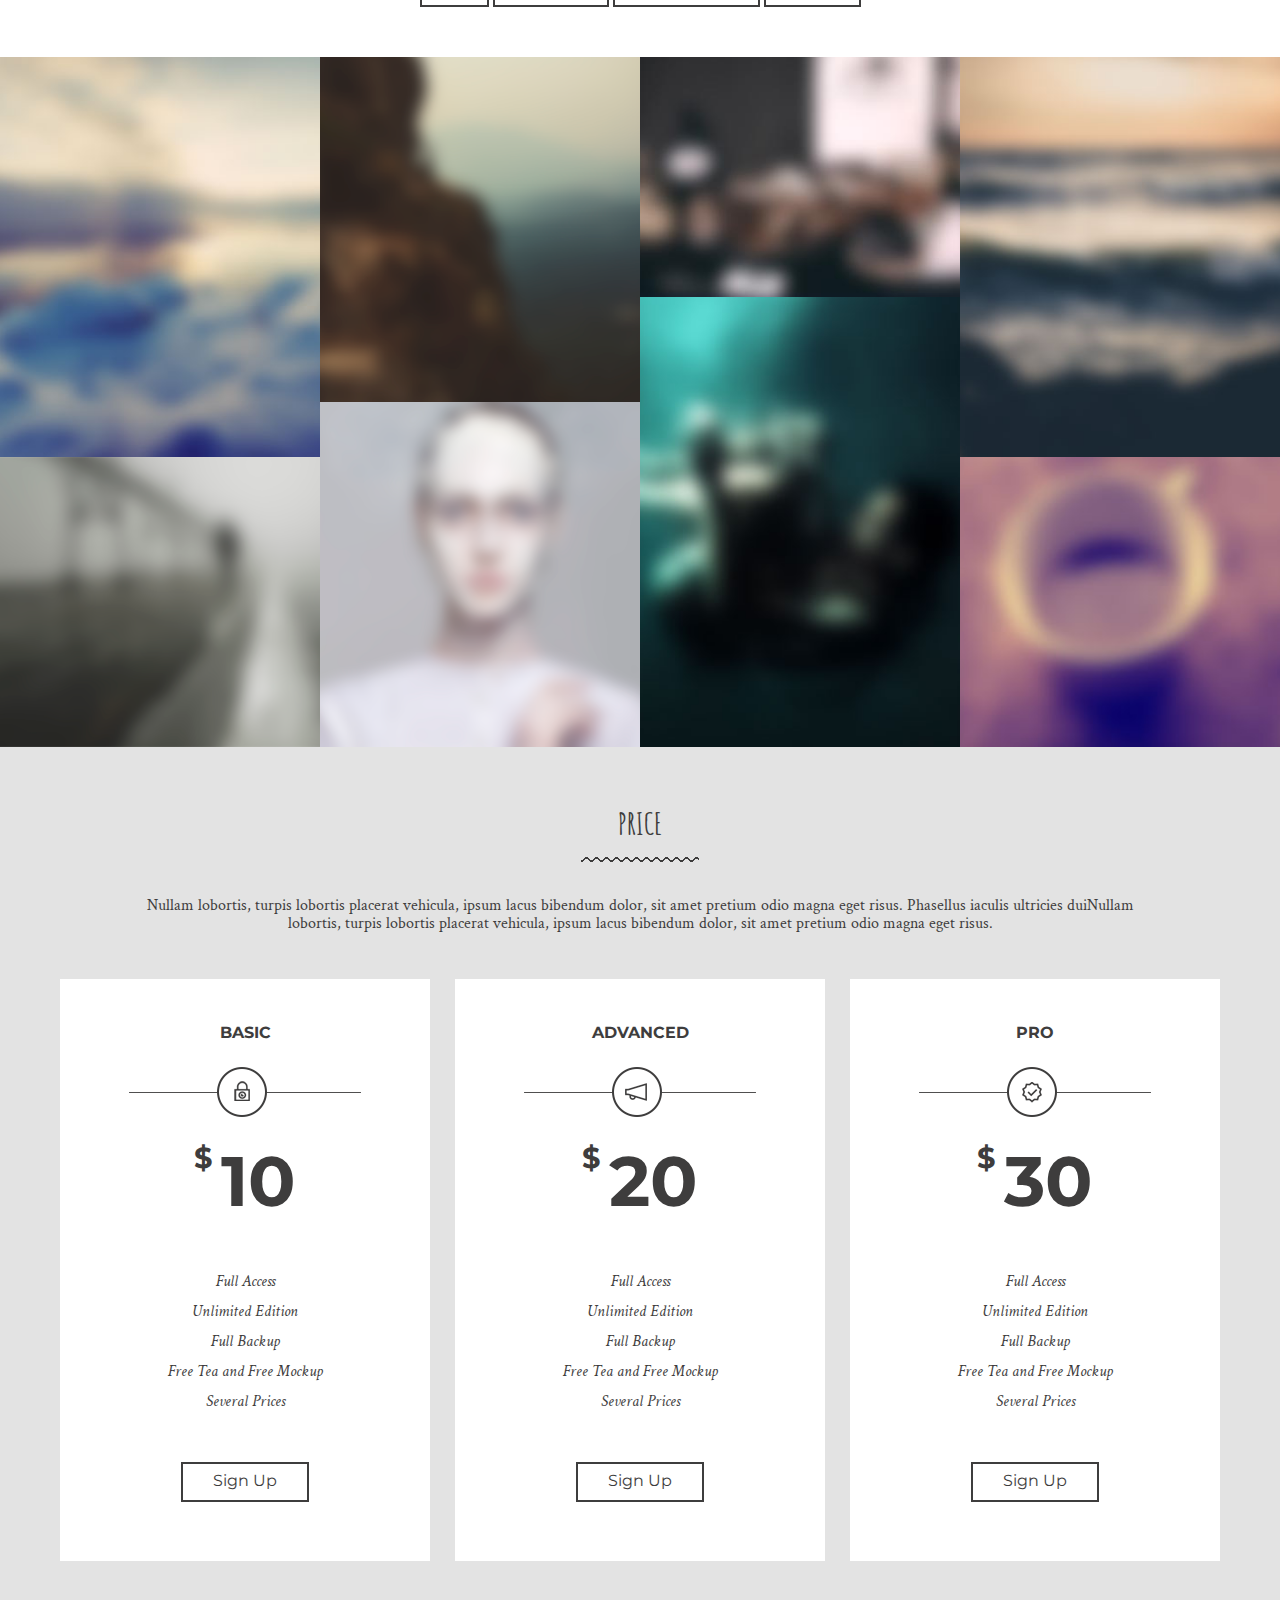
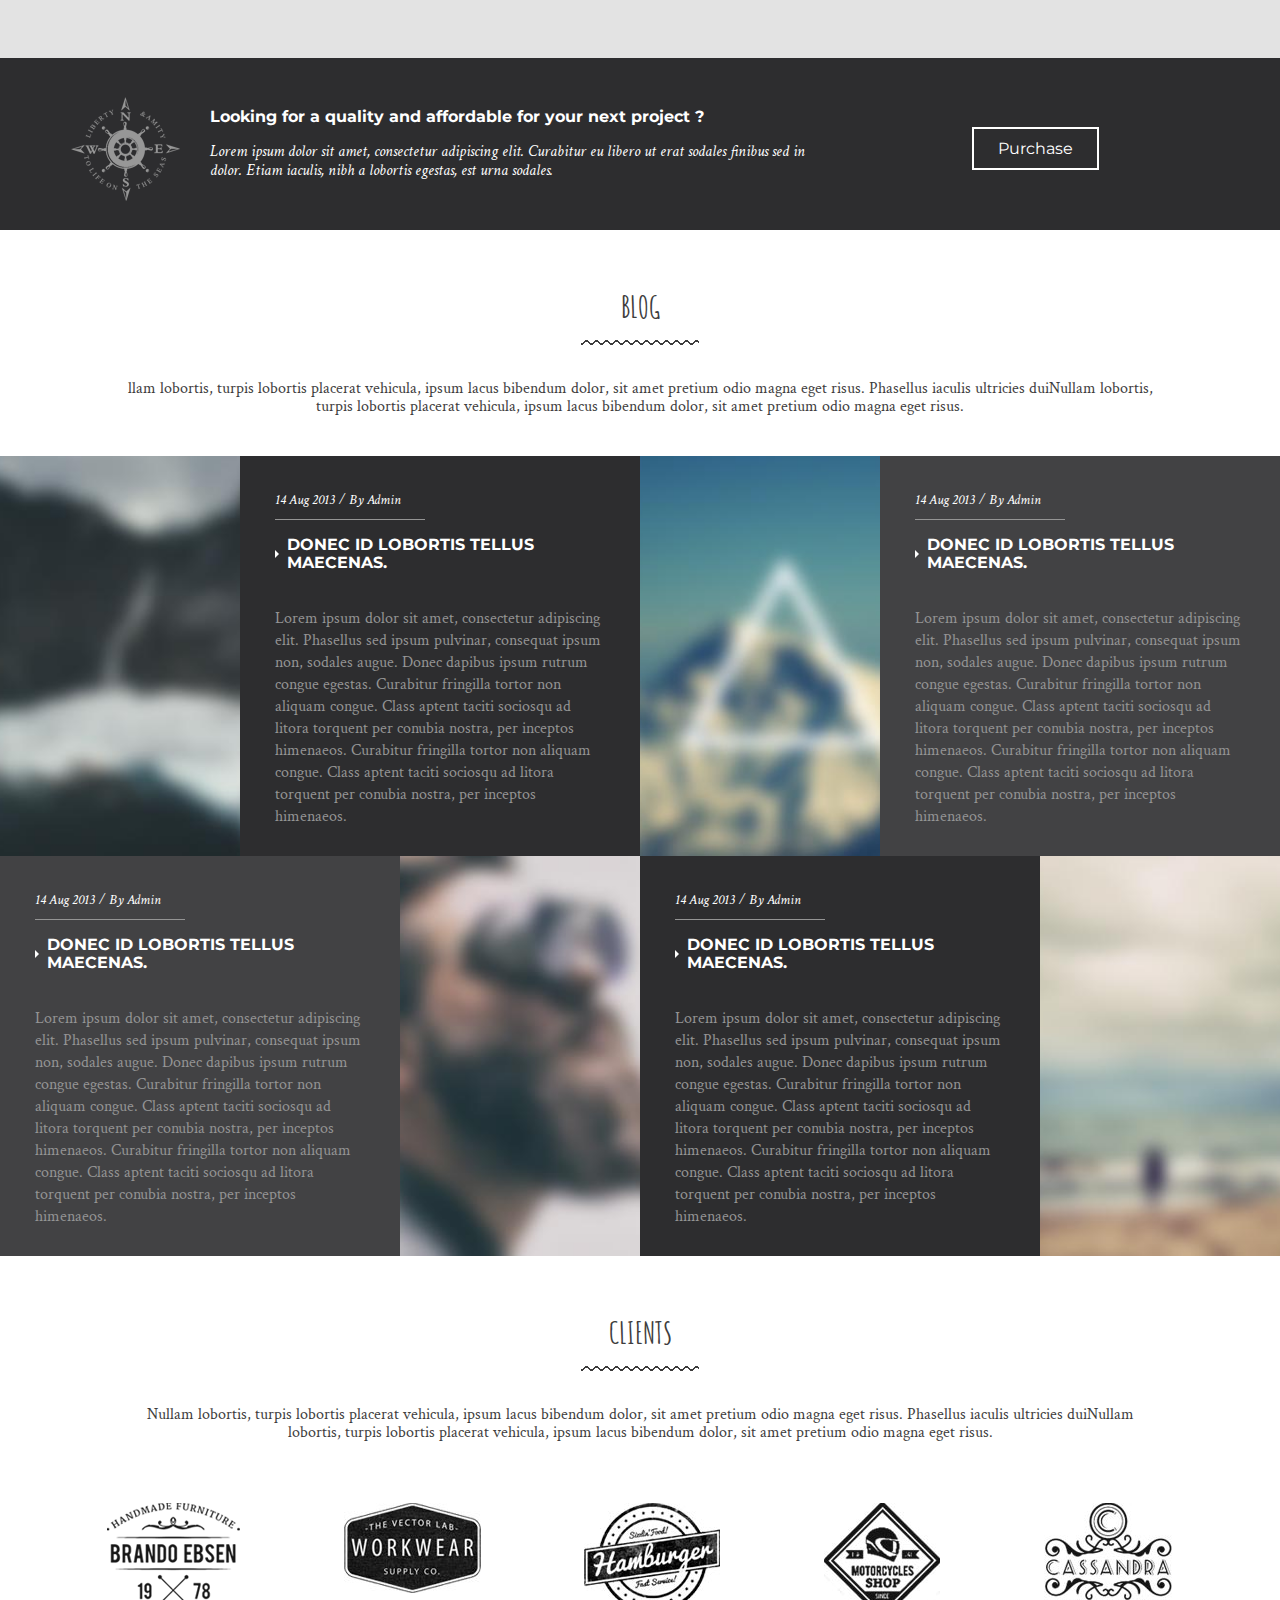
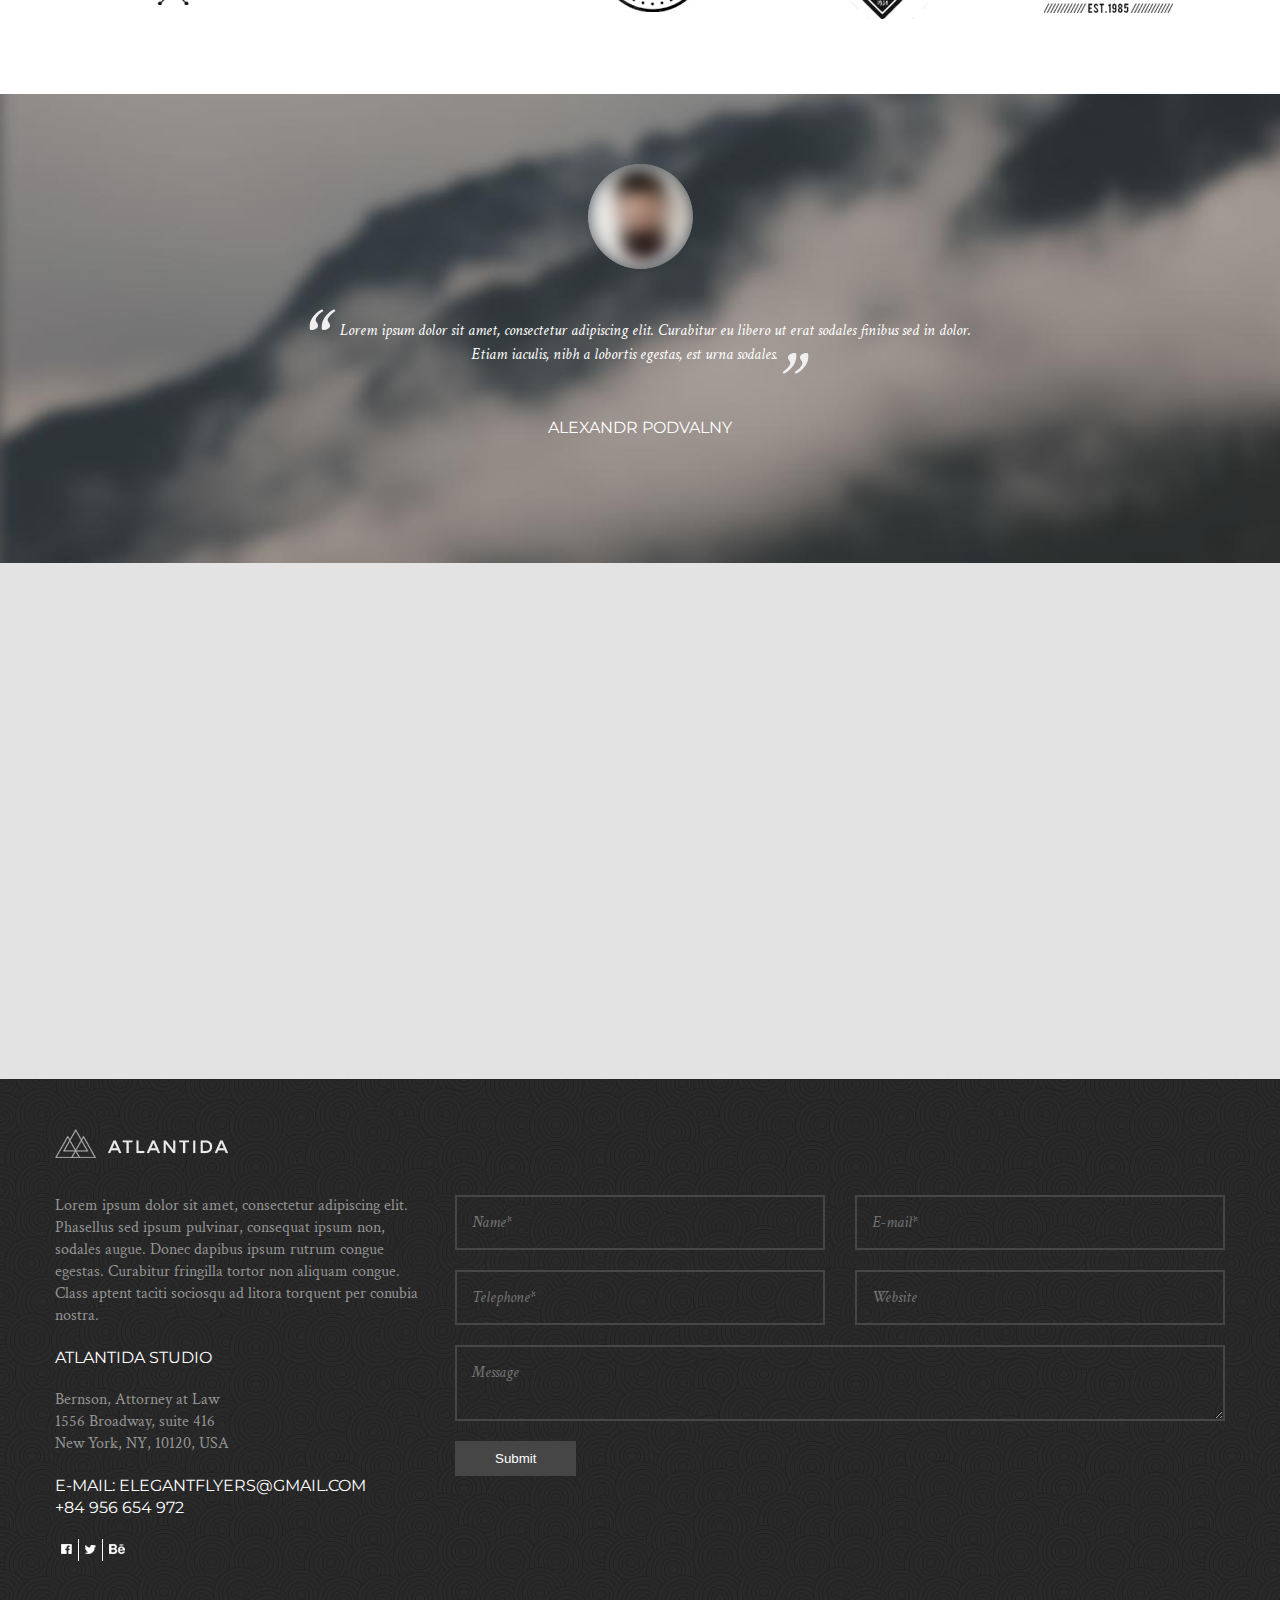
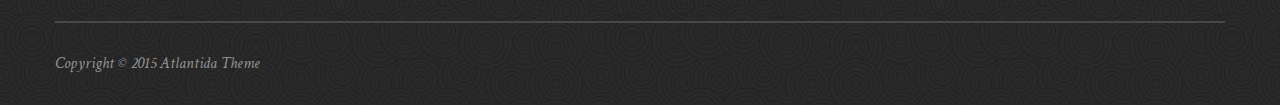
==== commit 59523dab: "Merge branch 'test1'" ====
--- a/index.html
+++ b/index.html
@@ -170,7 +170,7 @@
                 In eget arcu ante. Curabitur lacinia ultricies ante, eget mattis orci vestibulum sit amet.
             </p>
             <section class="time-line">
-                <h3 class="time-line__year">201555</h3>
+                <h3 class="time-line__year">2040</h3>
                 <ul class="time-line__list">
                     <li class="time-line__item event">
                         <h4 class="event__name">Donec id lobortis tellus. Maecenas vel dignissim</h4>
